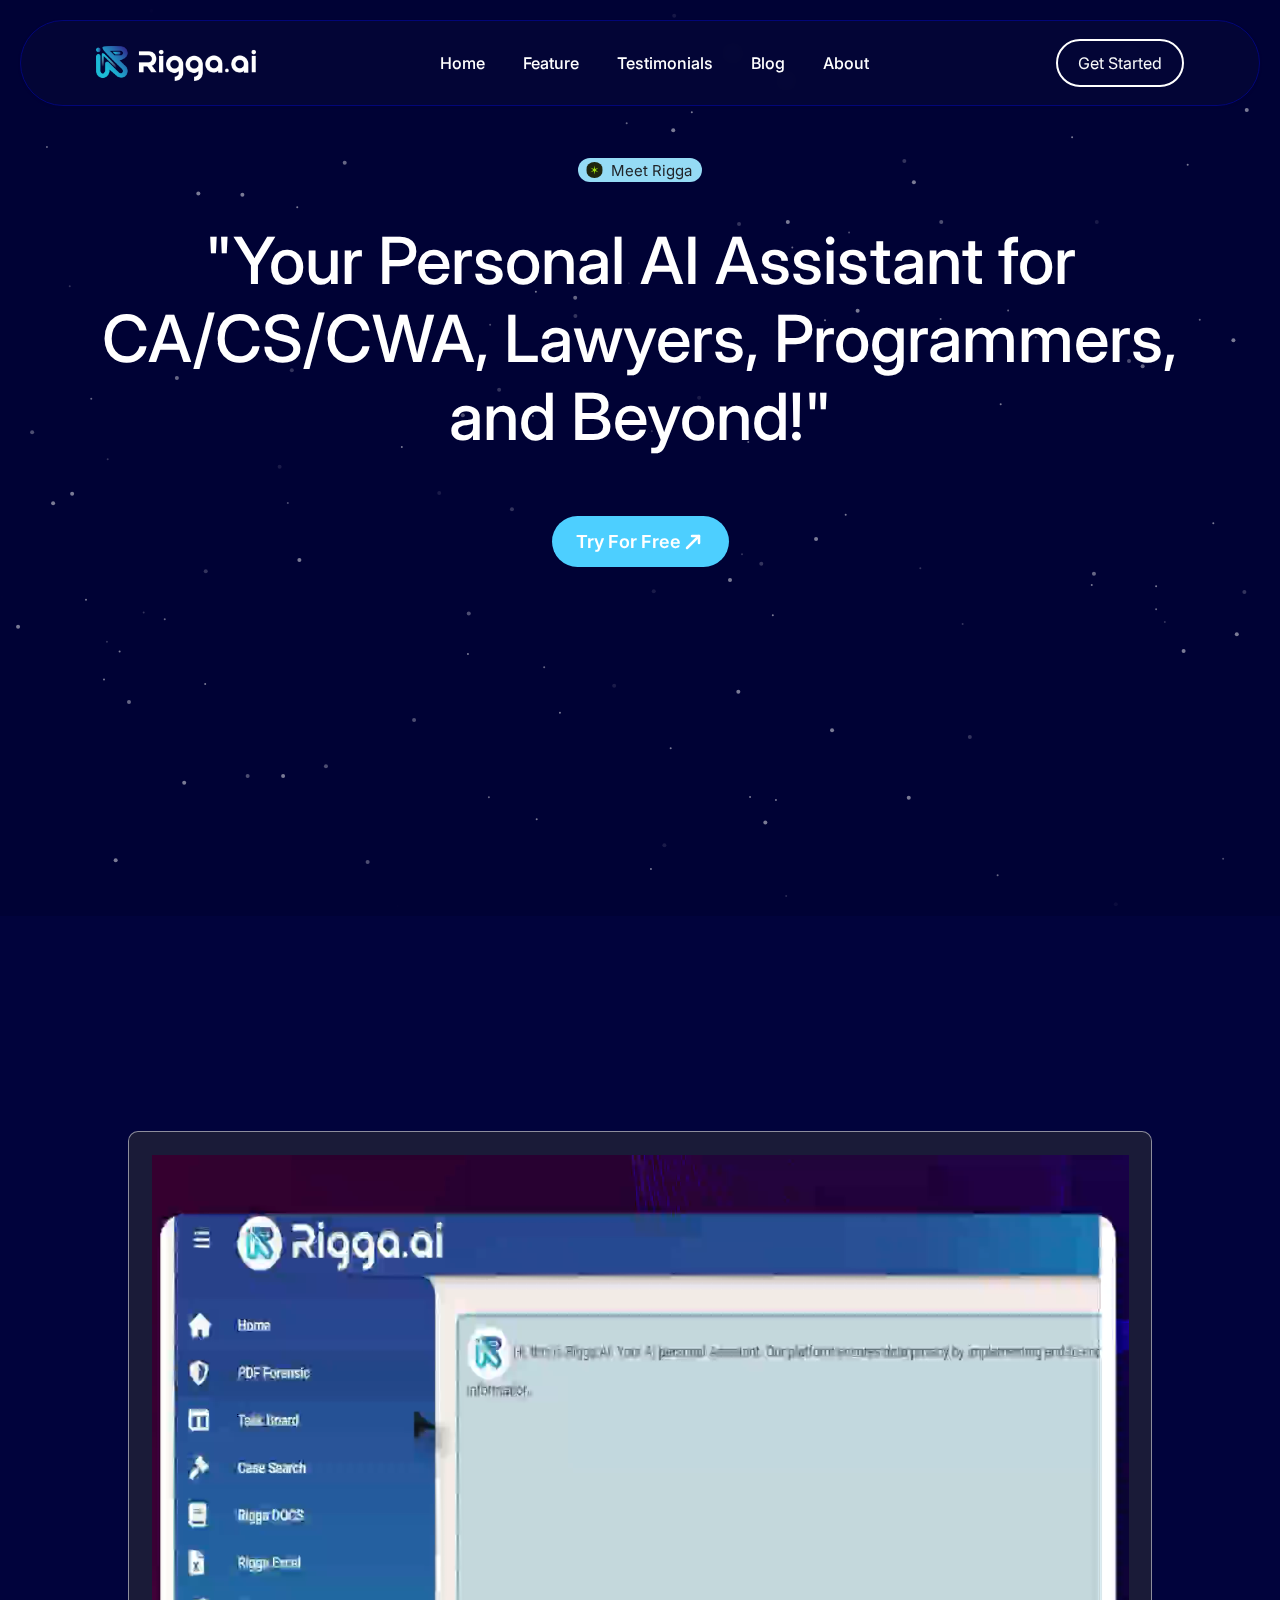
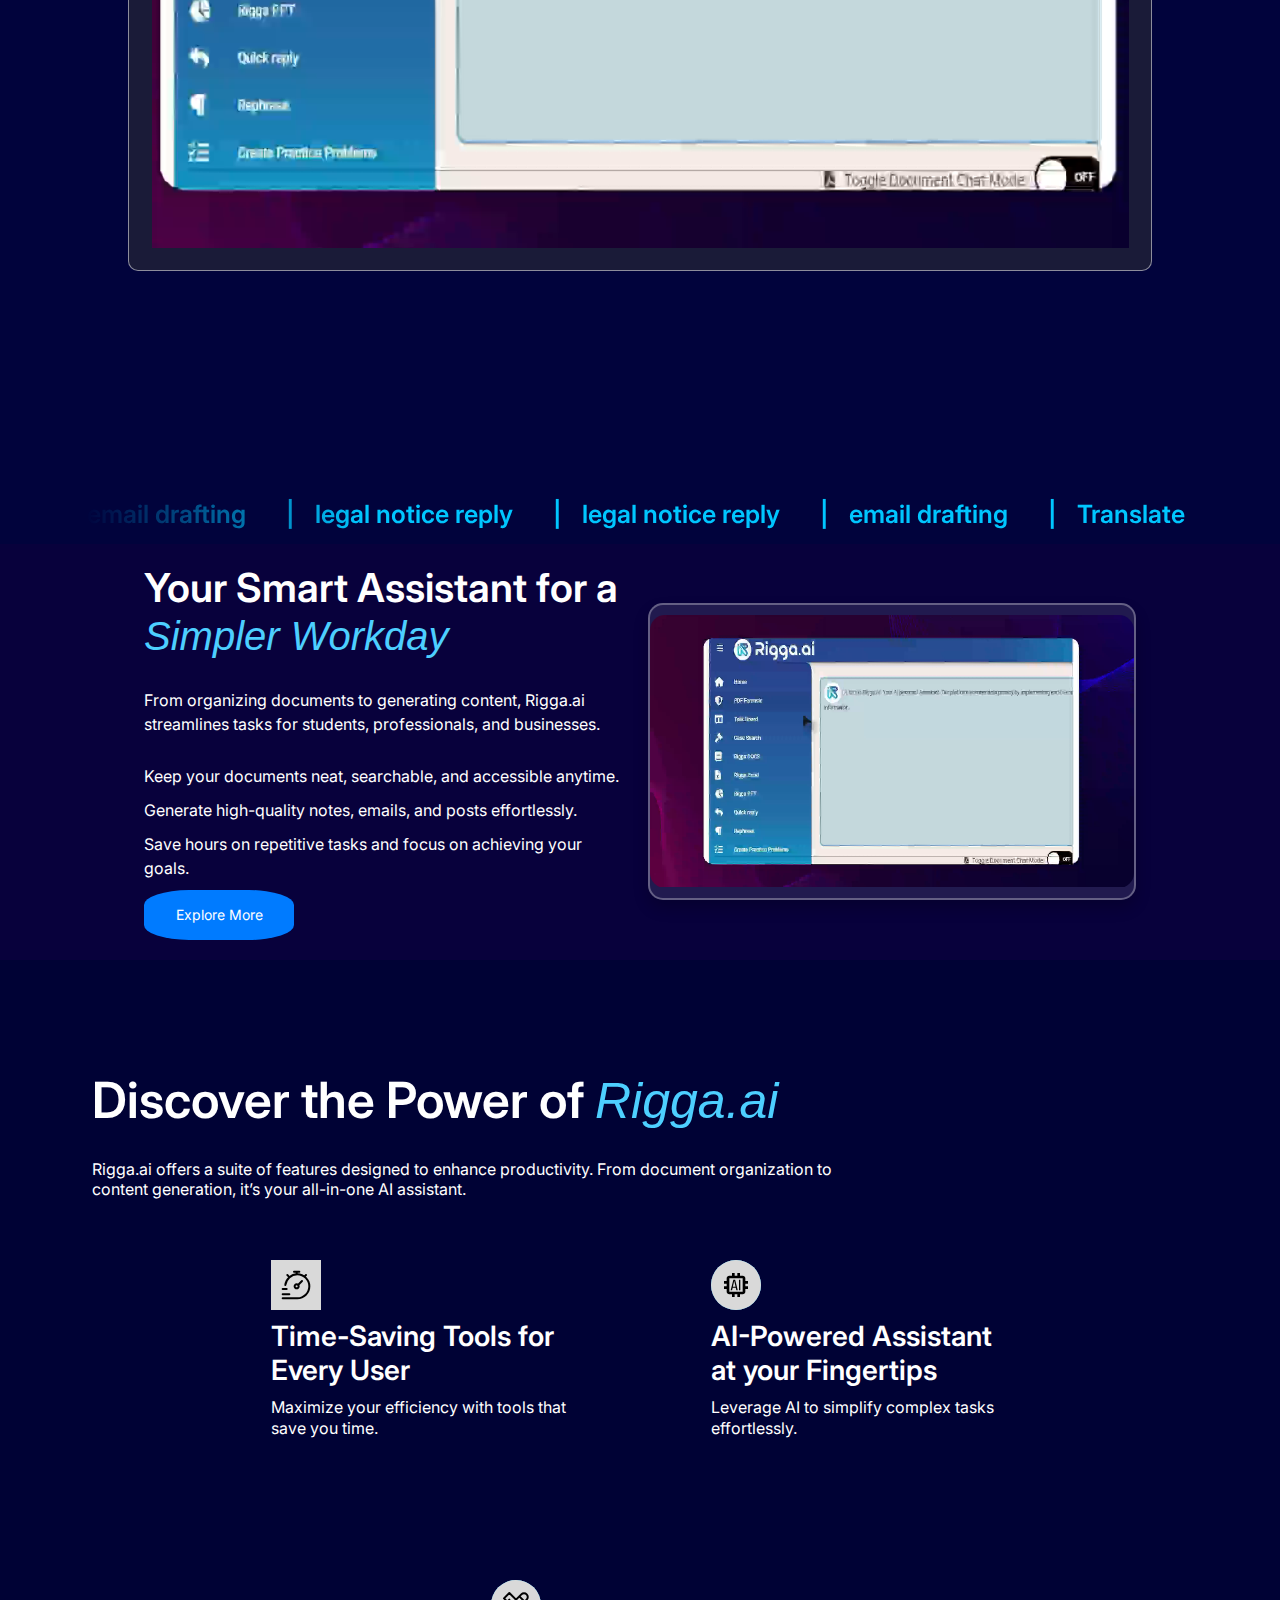
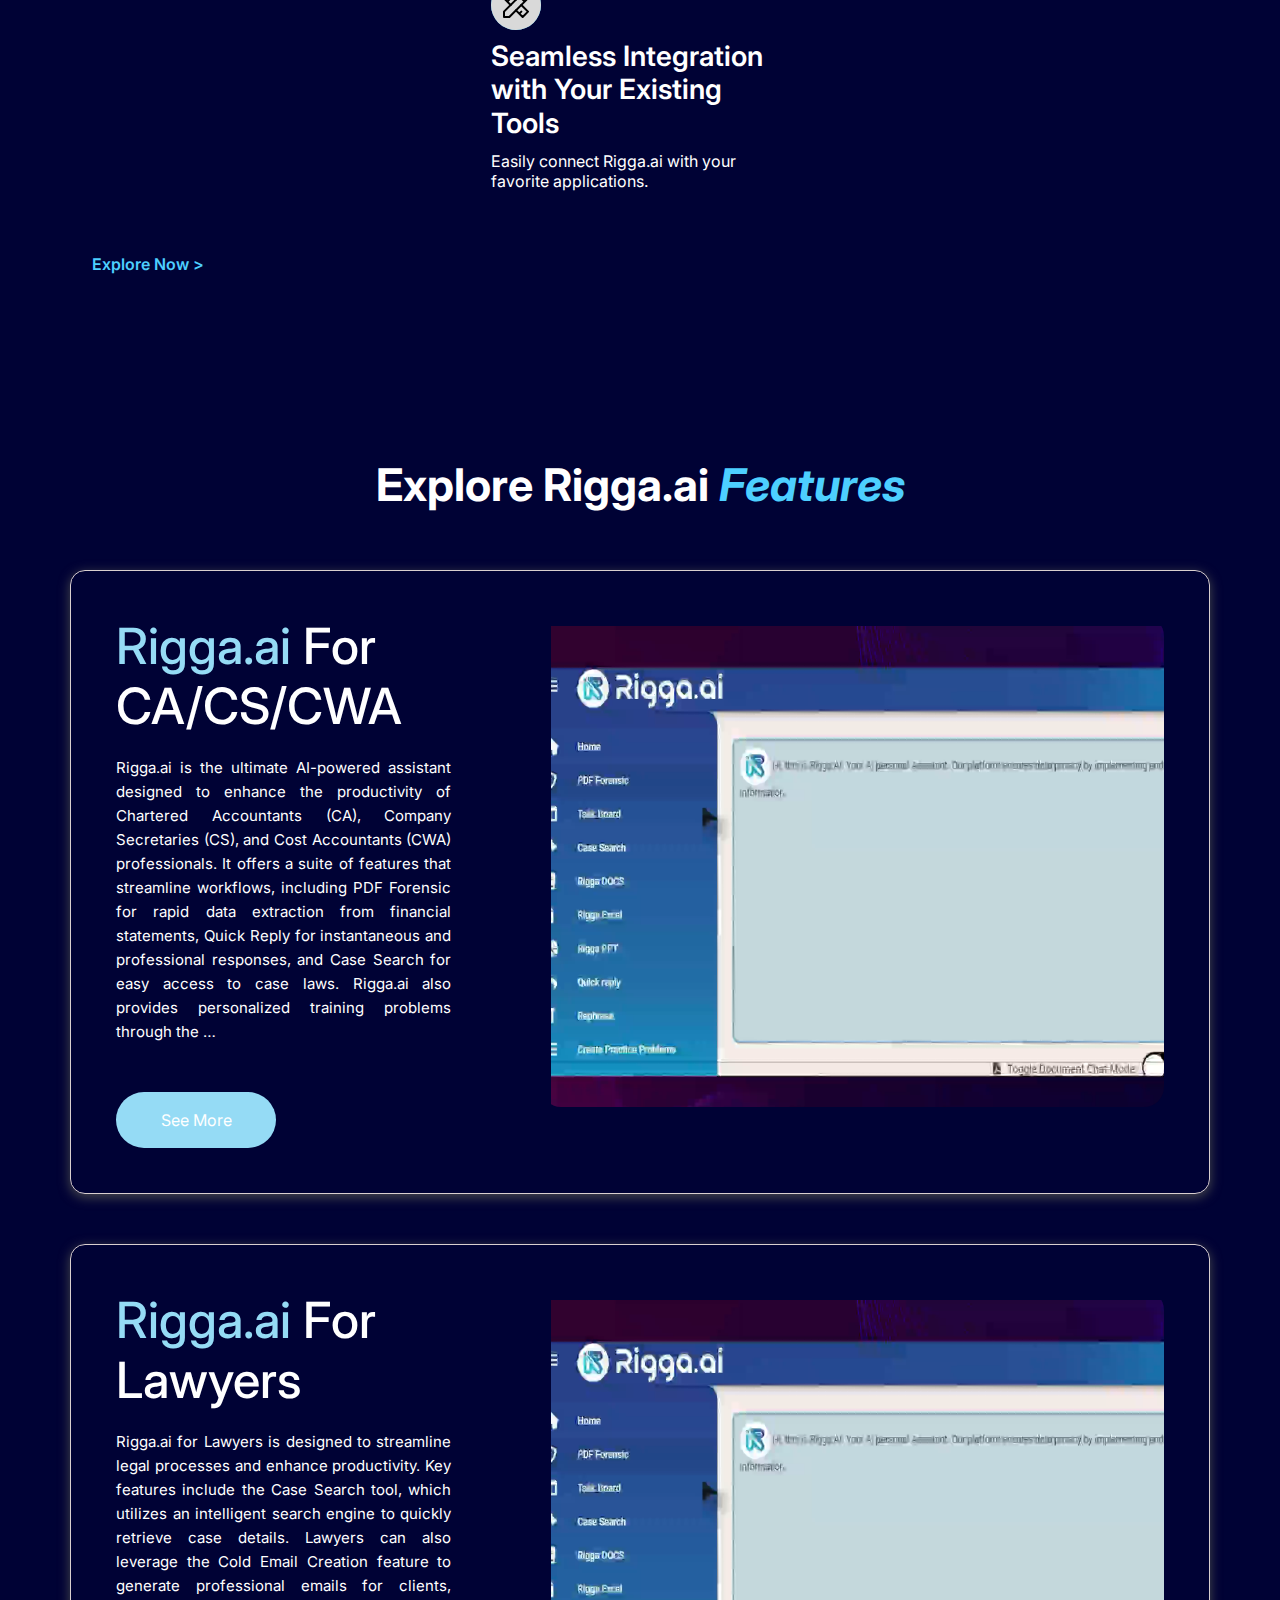
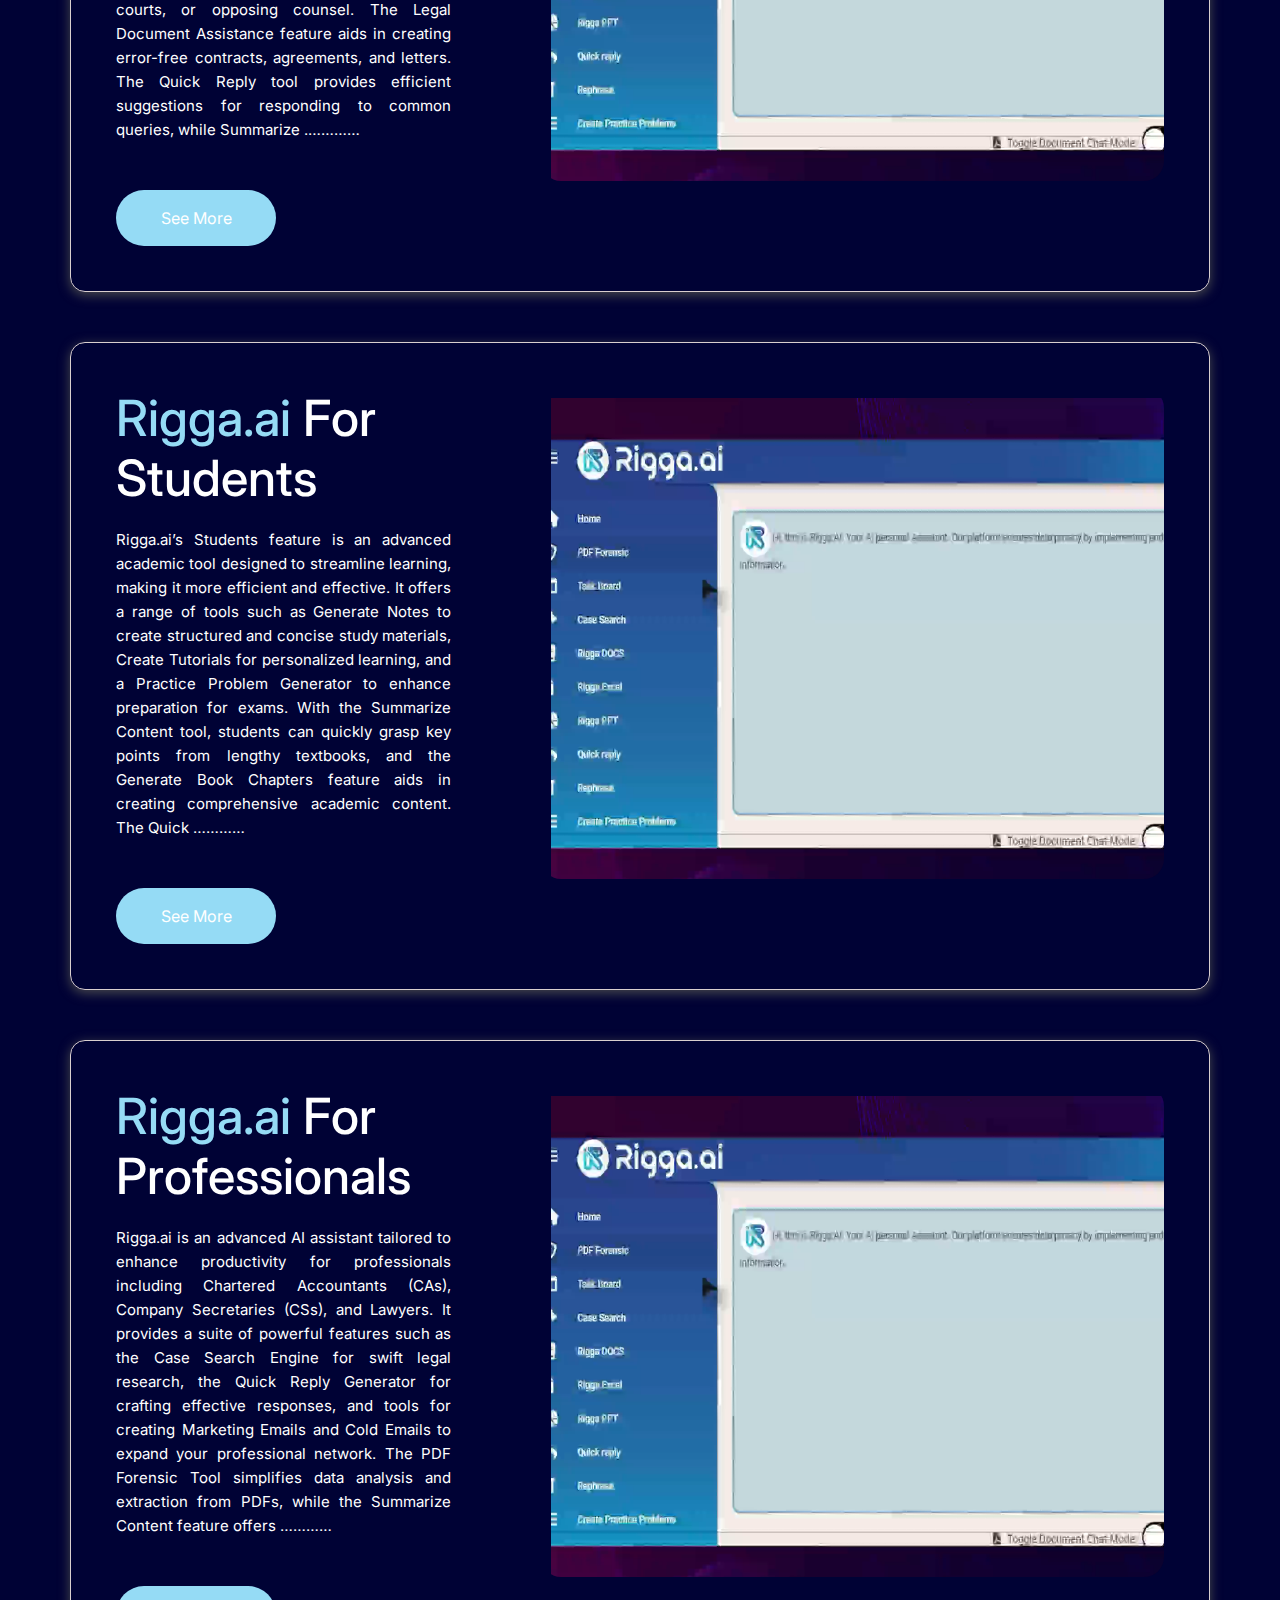
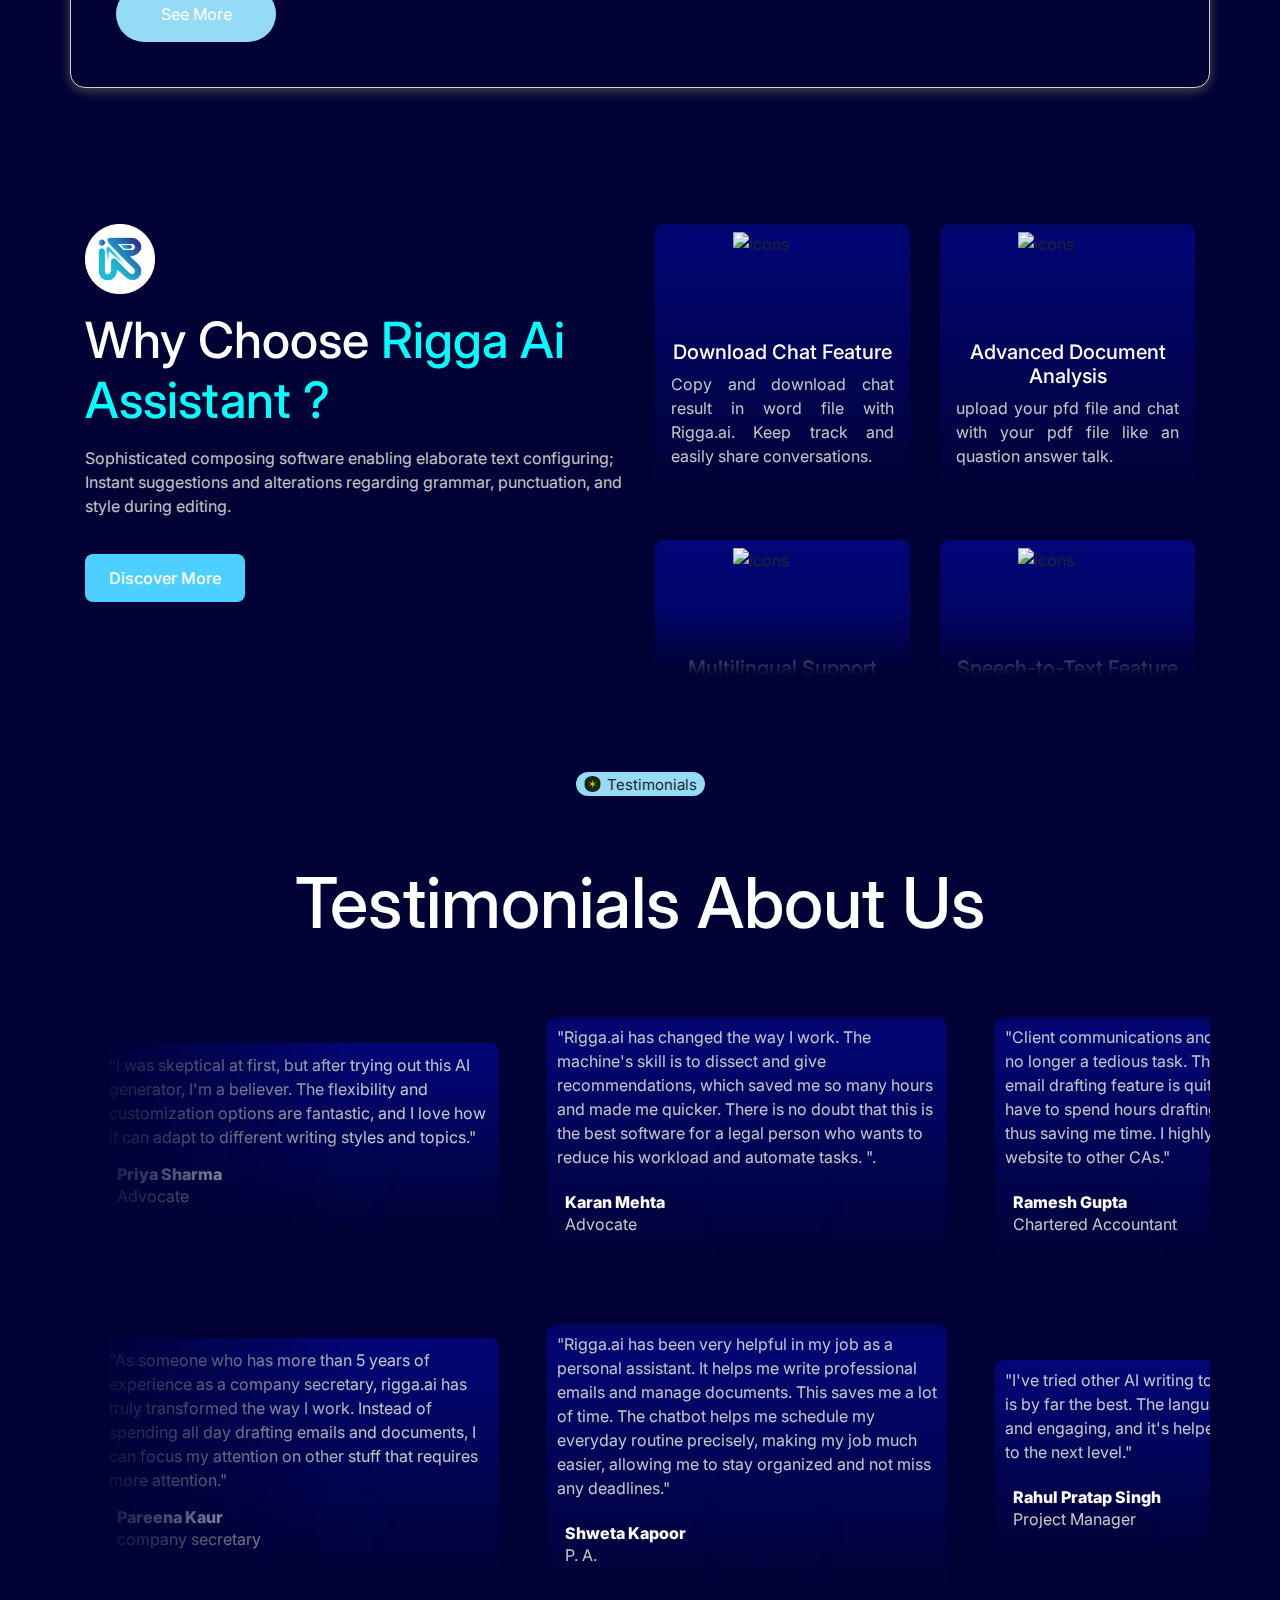
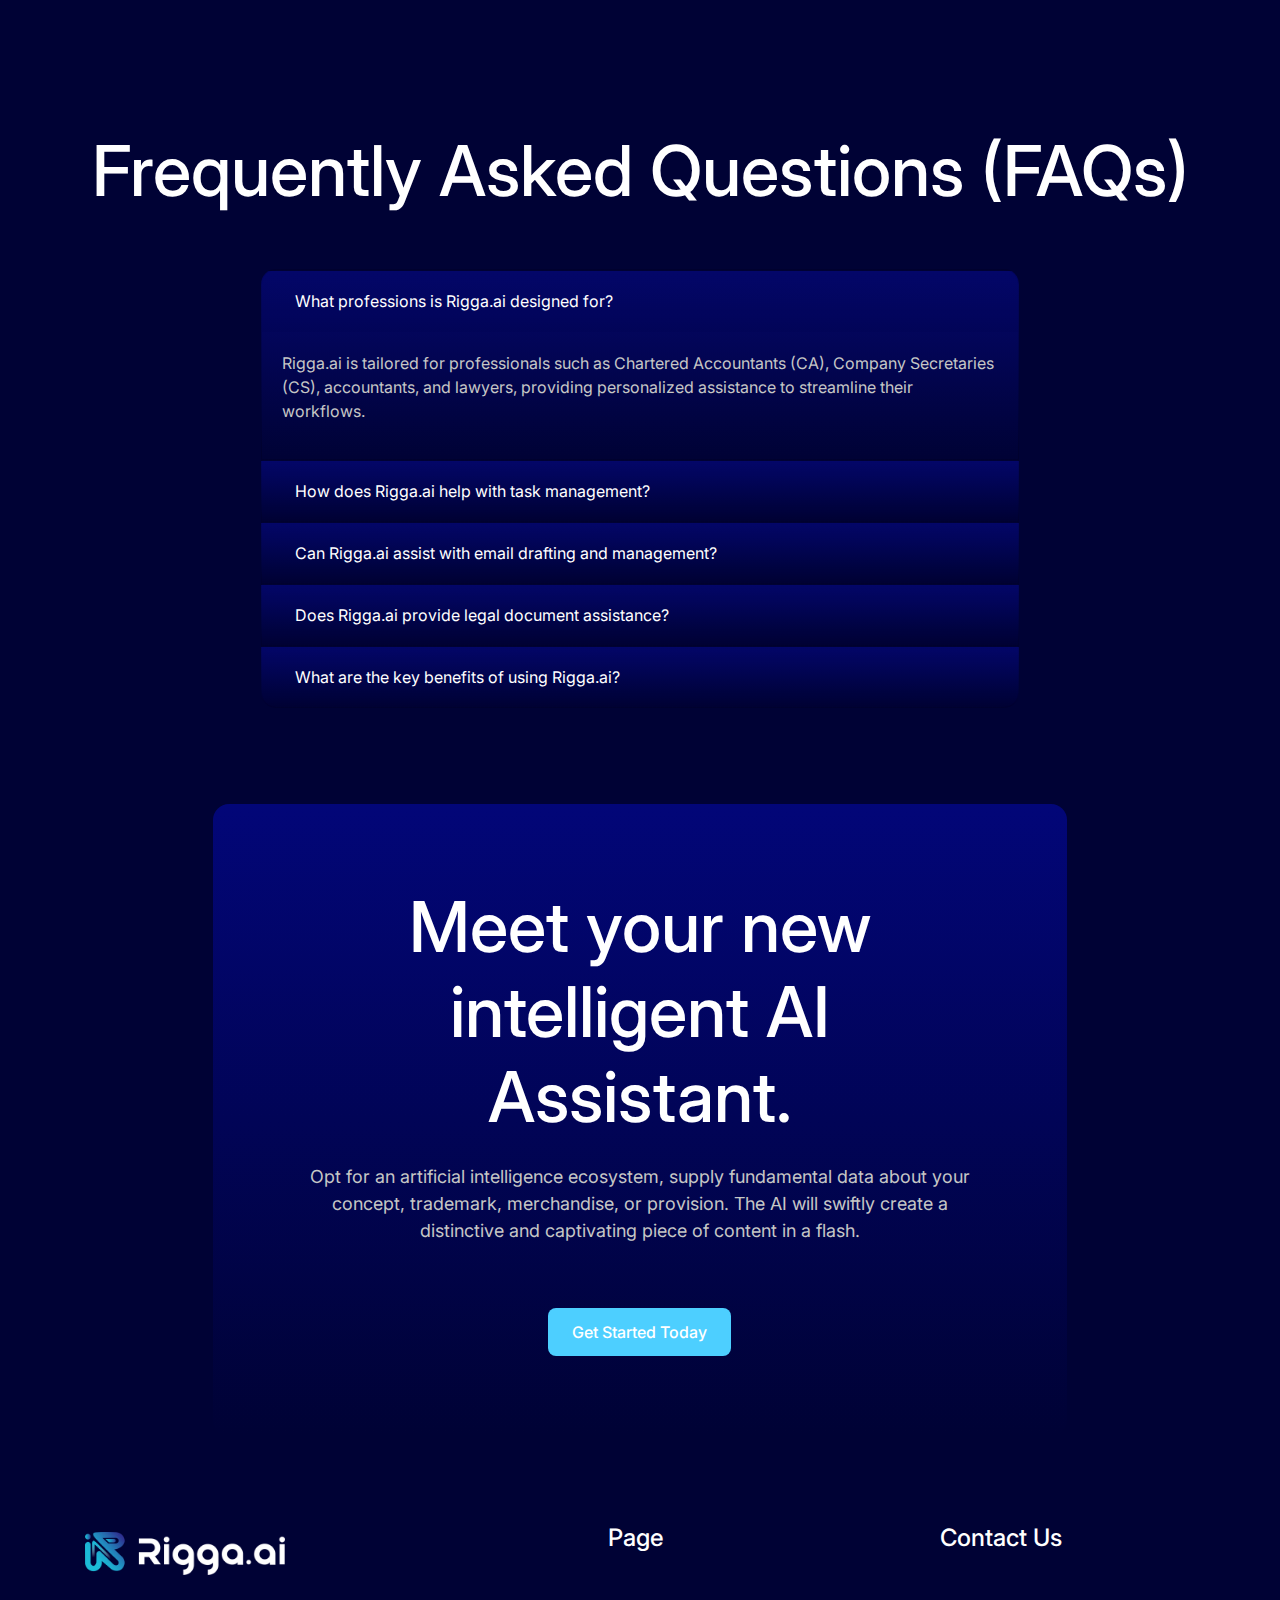
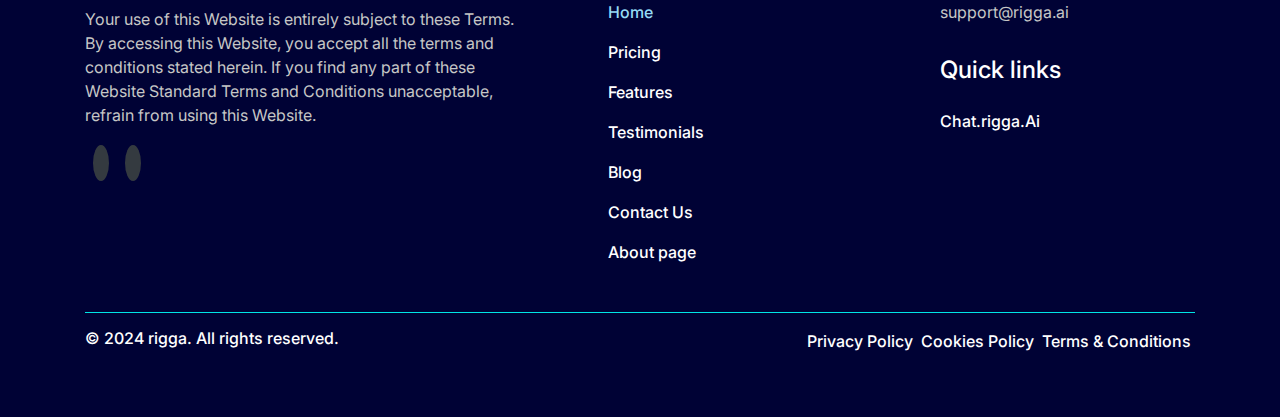
==== index.html @ fd9e3681 "init commit" ====
<!DOCTYPE html>
<html lang="en">

<head>
    <meta charset="UTF-8" />
    <meta name="viewport" content="width=device-width, initial-scale=1.0" />
    <meta http-equiv="X-UA-Compatible" content="ie=edge" />
    <meta name="description" content="" />
    <title>Rigga.ai</title>
    <link rel="shortcut icon" href="assets/image/fevivon.png
    " type="image/x-icon" />
    <link rel="stylesheet" href="assets/css/bootstrap.min.css" />
    <link rel="stylesheet" href="assets/css/style.css" />
    <link href="https://unpkg.com/aos@2.3.1/dist/aos.css" rel="stylesheet" />
    <script src="assets/js/jquery.js"></script>
    <script src="assets/js/bootstrap.bundle.min.js"></script>
    <script src="assets/js/script.js"></script>
    <link href="https://fonts.googleapis.com/css2?family=Inter:wght@400;600&display=swap" rel="stylesheet">
    <script src="https://unpkg.com/aos@2.3.1/dist/aos.js"></script>
    <link rel="stylesheet" href="https://cdnjs.cloudflare.com/ajax/libs/font-awesome/6.5.2/css/all.min.css"
        integrity="sha512-SnH5WK+bZxgPHs44uWIX+LLJAJ9/2PkPKZ5QiAj6Ta86w+fsb2TkcmfRyVX3pBnMFcV7oQPJkl9QevSCWr3W6A=="
        crossorigin="anonymous" referrerpolicy="no-referrer" />
</head>

<body>
    <div class="main backcolor" id="main">
        <!-- header start -->
        <header class="header">
            <div class="navbar navbar-expand-lg" id="navbar">
                <div class="container-fluid">
                    <a class="navbar-brand" href="#"><img src="assets/image/logo.avif" class="logo-img" alt="logo"
                            style="width: 160px;" /></a>
                    <i class="fa-solid fa-bars text-white" id="menu"></i>
                    <div class="collapse navbar-collapse" id="show" style="gap: 20px">
                        <ul class="navbar-nav ml-auto" id="nav" style="gap: 22px">
                            <li class="nav-item">
                                <a class="nav-link link-text" href="#main">Home</a>
                            </li>
                            <li class="nav-item">
                                <a class="nav-link link-text" href="#feature">Feature</a>
                            </li>
                            <li class="nav-item">
                                <a class="nav-link link-text" href="#testimonial">Testimonials</a>
                            </li>
                            <li class="nav-item">
                                <a class="nav-link link-text" href="/blog.html">Blog</a>
                            </li>
                            <li class="nav-item">
                                <a class="nav-link link-text" href="/About.html">About</a>
                            </li>
                        </ul>

                        <div class="d-flex ml-auto justify-content-center btn-margin" style="gap: 10px">
                            <a href="https://chat.rigga.ai/" class="btn btn-outline-light btn-random">Get Started</a>
                            <!--<a href="#" class="btn-hero">Sign up</a>-->
                        </div>
                    </div>
                </div>
            </div>
        </header>
        <!-- header end -->

        <!-- middle section start -->
        <section class="py-2">
            <div class="second-section">
                <div class="containe anim">
                    <canvas data-particle-animation></canvas>
                </div>
                <div data-aos="fade-up" class="content" style=" margin-top: 20px;margin-bottom: 10px;">
                    <div class="badge px-2 py-1">
                        <img src="assets/svg/star.svg" style="border-radius: 50%;" alt="icon" />
                        <span class="badge-title" style="margin-left: 8px;margin-right: 2px;">Meet Rigga</span>
                    </div>
                    <h1 class="main-title" >
                        "Your Personal AI Assistant for <br />
                        CA/CS/CWA, Lawyers, Programmers,
                        <br />
                        and Beyond!"
                    </h1>
                    <a href="https://chat.rigga.ai/" class="btn-hero font">Try For Free
                        <svg xmlns="http://www.w3.org/2000/svg" width="24" height="24" viewBox="0 0 24 24" fill="none"
                            stroke="currentColor" stroke-width="2.5" stroke-linecap="round" stroke-linejoin="round">
                            <path d="M6 18L18 6"></path>
                            <path d="M11 6H18V13"></path>
                        </svg>
                    </a>
                </div>
            </div>
        </section>
        <!-- middle section end -->

        <!-- second-section start -->

        <section class="cover-bg">
            <div class="video-frame">
                <div class="frame">
                    <video id="video" autoplay loop muted>
                        <source src="rigga.mp4">
                    </video>
                </div>
            </div>
            <div class="container" style="overflow: hidden; white-space: nowrap">
                <div class="moving-list">
                    <li>Cold Email</li>
                    <li>notices</li>
                    <li>Analyze your docs</li>
                    <li>Improve Grammar</li>
                    <li>Explain</li>
                    <li>Cold Email</li>
                    <li>Translate</li>
                    <li>email drafting</li>
                    <li>legal notice reply</li>
                    <li>legal notice reply</li>
                    <li>email drafting</li>
                    <li>Translate</li>
                    <!-- Duplicate the list items to create a seamless loop -->
                    <li>Cold Email</li>
                    <li>notices</li>
                    <li>Analyze your docs</li>
                    <li>Improve Grammar</li>
                    <li>Explain</li>
                    <li>Cold Email</li>
                    <li>Translate</li>
                    <li>email drafting</li>
                    <li>legal notice reply</li>
                    <li>legal notice reply</li>
                    <li>email drafting</li>
                    <li>Translate</li>
                </div>
            </div>
        </section>
        <!-- second-section end -->
        <!--Your Smart Assistant for a Simpler Workday START-->
        <section class="assistant">
            <div class="inner-section">
                <div class="inner-section-2">
                    <!-- Left Section -->
                    <div class="inner-left-section">
                        <div class="inner-left-upper">
                            <!-- Heading Section -->
                            <div class="inner-heading">
                                <h1>
                                    <span class="white-text">Your Smart Assistant for a</span>
                                    <span class="italic-heading">Simpler Workday</span>
                                </h1>
                            </div>
                            <!-- Content 1 -->
                            <div class="inner-left-content-3">
                                From organizing documents to generating content, Rigga.ai streamlines tasks for
                                students, professionals, and businesses.
                            </div>
                            <!-- Content 2 -->
                            <div class="inner-left-content-2">
                                <p>Keep your documents neat, searchable, and accessible anytime.</p>
                                <p>Generate high-quality notes, emails, and posts effortlessly.</p>
                                <p>Save hours on repetitive tasks and focus on achieving your goals.</p>
                            </div>
                        </div>
                        <div class="inner-left-button">
                            <button>Explore More</button>
                        </div>
                    </div>

                    <!-- Right Section: Video Wrapper -->
                    <div class="video-box">
                        <video class="video-element" autoplay loop muted>
                            <source src="rigga.mp4" type="video/mp4">
                        </video>
                    </div>
                </div>
            </div>
        </section>

        <!--Your Smart Assistant for a Simpler Workday END-->
        <!-- Discover start -->
        <section class="needs">
            <div class="inner-needs">
                <!-- Discover Section -->
                <div class="needs-discover">
                    <!-- Heading and Content Section -->
                    <div class="needs-heading-content">
                        <!-- Heading -->
                        <div class="needs-heading">
                            <h1>
                                Discover the Power of <span class="highlight">Rigga.ai</span>
                            </h1>
                        </div>
                        <!-- Subheading Content -->
                        <div class="needs-subheading">
                            Rigga.ai offers a suite of features designed to enhance productivity. From document
                            organization to content generation, it’s your all-in-one AI assistant.
                        </div>
                    </div>

                    <!-- Needs Content Section -->
                    <div class="needs-content">
                        <!-- Content 1 -->
                        <div class="needs-content-1">
                            <div class="needs-time-icon">
                                <svg xmlns="http://www.w3.org/2000/svg" width="50" height="50">
                                    <path
                                        d="M 25 50 C 11.193 50 0 50 0 50 L 0 0 C 0 0 11.193 0 25 0 L 25 0 C 38.807 0 50 0 50 0 L 50 50 C 50 50 38.807 50 25 50 Z"
                                        fill="rgb(217,217,217)"></path>
                                    <path
                                        d="M 11.667 38.333 L 26.333 38.333 C 27.909 38.333 29.47 38.023 30.925 37.42 C 32.381 36.817 33.704 35.933 34.819 34.819 C 35.933 33.704 36.817 32.382 37.42 30.926 C 38.023 29.47 38.333 27.909 38.333 26.333 C 38.333 24.758 38.023 23.197 37.42 21.741 C 36.817 20.285 35.933 18.962 34.819 17.848 C 33.704 16.734 32.381 15.85 30.925 15.247 C 29.47 14.644 27.909 14.333 26.333 14.333 C 20.156 14.333 14.996 19 14.333 25 M 33.667 16.333 L 35 15 M 16.333 15 L 17.667 16.333"
                                        fill="transparent" stroke-width="2" stroke="rgb(0,0,0)" stroke-linecap="round"
                                        stroke-linejoin="round" stroke-dasharray=""></path>
                                    <path
                                        d="M 31 21 L 27.08 24.92 C 26.895 24.729 26.675 24.577 26.431 24.472 C 26.187 24.367 25.924 24.312 25.659 24.309 C 25.393 24.307 25.13 24.358 24.884 24.458 C 24.638 24.559 24.415 24.707 24.227 24.895 C 24.039 25.083 23.891 25.306 23.79 25.552 C 23.69 25.798 23.639 26.061 23.641 26.327 C 23.644 26.592 23.699 26.855 23.804 27.099 C 23.909 27.343 24.061 27.563 24.252 27.748 C 24.627 28.123 25.136 28.334 25.667 28.334 C 26.197 28.334 26.706 28.123 27.081 27.748 C 27.456 27.373 27.667 26.864 27.667 26.333 C 27.667 25.803 27.456 25.294 27.081 24.919 M 25.667 13.667 L 25.667 11.667 M 23 11.667 L 28.333 11.667 M 11.667 29 L 15.667 29 M 11.667 34.333 L 18.333 34.333"
                                        fill="transparent" stroke-width="2" stroke="rgb(0,0,0)" stroke-linecap="round"
                                        stroke-linejoin="round" stroke-dasharray=""></path>
                                </svg>
                            </div>
                            <div class="needs-time-heading">Time-Saving Tools for Every User</div>
                            <div class="needs-time-content">Maximize your efficiency with tools that save you time.
                            </div>
                        </div>
                        <!-- Content 2 -->
                        <div class="needs-content-2">
                            <div class="needs-ai-icon">
                                <svg width="50" height="50" viewBox="0 0 50 50" fill="none"
                                    xmlns="http://www.w3.org/2000/svg">
                                    <circle cx="25" cy="25" r="25" fill="#D9D9D9" />
                                    <path
                                        d="M37 23.6667V21H34.3333V18.3333C34.3312 17.6267 34.0496 16.9497 33.55 16.45C33.0503 15.9504 32.3733 15.6688 31.6667 15.6667H29V13H26.3333V15.6667H23.6667V13H21V15.6667H18.3333C17.6267 15.6688 16.9497 15.9504 16.45 16.45C15.9504 16.9497 15.6688 17.6267 15.6667 18.3333V21H13V23.6667H15.6667V26.3333H13V29H15.6667V31.6667C15.6688 32.3733 15.9504 33.0503 16.45 33.55C16.9497 34.0496 17.6267 34.3312 18.3333 34.3333H21V37H23.6667V34.3333H26.3333V37H29V34.3333H31.6667C32.3733 34.3312 33.0503 34.0496 33.55 33.55C34.0496 33.0503 34.3312 32.3733 34.3333 31.6667V29H37V26.3333H34.3333V23.6667H37ZM31.6667 31.6667H18.3333V18.3333H31.6667V31.6667Z"
                                        fill="black" />
                                    <path
                                        d="M24.148 19.6666H22.3547L19.6747 30.3333H21.044L21.6627 27.8333H24.7507L25.3534 30.3333H26.7693L24.148 19.6666ZM21.8427 26.7653L23.2 20.9333H23.2614L24.572 26.7653H21.8427ZM27.992 19.6666H29.3254V30.3333H27.992V19.6666Z"
                                        fill="black" />
                                </svg>

                            </div>
                            <div class="needs-ai-heading">AI-Powered Assistant at your Fingertips</div>
                            <div class="needs-ai-content">Leverage AI to simplify complex tasks effortlessly.</div>
                        </div>
                        <!-- Content 3 -->
                        <div class="needs-content-3">
                            <div class="needs-seamless-icon">
                                <svg width="50" height="50" viewBox="0 0 50 50" fill="none"
                                    xmlns="http://www.w3.org/2000/svg">
                                    <circle cx="25" cy="25" r="25" fill="#D9D9D9" />
                                    <path
                                        d="M28.3333 16.3333L33.6667 21.6667M13 37H18.3333L35.6667 19.6667C36.3739 18.9594 36.7712 18.0002 36.7712 17C36.7712 15.9998 36.3739 15.0406 35.6667 14.3333C34.9594 13.6261 34.0002 13.2288 33 13.2288C31.9998 13.2288 31.0406 13.6261 30.3333 14.3333L13 31.6667V37Z"
                                        stroke="black" stroke-width="2" stroke-linecap="round"
                                        stroke-linejoin="round" />
                                    <path
                                        d="M25 19.6667L18.3333 13L13 18.3333L19.6667 25M18.3333 19.6667L16.3333 21.6667M30.3333 25L37 31.6667L31.6667 37L25 30.3333M30.3333 31.6667L28.3333 33.6667"
                                        stroke="black" stroke-width="2" stroke-linecap="round"
                                        stroke-linejoin="round" />
                                </svg>

                            </div>
                            <div class="needs-seamless-heading">Seamless Integration with Your Existing Tools</div>
                            <div class="needs-seamless-content">Easily connect Rigga.ai with your favorite applications.
                            </div>
                        </div>
                    </div>
                    <div class="needs-explore">
                        <a href="#" class="explore-link">Explore Now ></a>
                    </div>
                </div>
            </div>
        </section>


        <!-- Discover end -->

        <!-- feature start -->
        <section class="Feature" id="feature" style="padding: 40px;">
            <div class="features-section"
                style="display: flex; flex-direction: column; align-items: center; justify-content: flex-start; width: 100%; max-width: 600px; margin: 0 auto; padding-top: 2rem; margin-bottom: 20px;">
                <h2 style="text-align: center; font-size: 45px; font-weight: bold; color: white;">
                    Explore Rigga.ai <span style="color: #4DCFFF; font-style: italic;">Features</span>
                </h2>
            </div>

            <!-- Box after <p> with increased width, padding, and styling -->
            <div class="responsive-container">
                <!-- Left side content with text and other elements (box2 content) -->
                <div class="responsive-left">
                    <div>
                        <h2>
                            <span class="highlight-text">Rigga.ai</span> For<br>
                            CA/CS/CWA
                        </h2>
                        <p>
                            Rigga.ai is the ultimate AI-powered assistant designed to enhance the productivity of
                            Chartered
                            Accountants (CA), Company Secretaries (CS), and Cost Accountants (CWA) professionals. It
                            offers a suite of features that streamline workflows, including PDF Forensic for rapid data
                            extraction from
                            financial statements, Quick Reply for instantaneous and professional responses, and Case
                            Search for
                            easy access to case laws. Rigga.ai also provides personalized training problems through the
                            …
                        </p>
                    </div>
                    <div>
                        <button class="cta-button"
                            onmouseover="this.style.backgroundColor='#2585BA'; this.style.color='white';"
                            onmouseout="this.style.backgroundColor='#95DBF5'; this.style.color='#000235';">
                            <a href="CAseemore.html" style="color: rgb(255, 255, 255);" ;">See More</a>
                        </button>
                    </div>
                </div>

                <!-- Right side content with video -->
                <div class="responsive-right">
                    <div>
                        <video src="rigga.mp4" autoplay muted loop></video>
                    </div>
                </div>
            </div>

            <!--second box-->
            <div class="responsive-container">
                <!-- Left side content with text and other elements (box2 content) -->
                <div class="responsive-left">
                    <div>
                        <h2>
                            <span class="highlight-text">Rigga.ai</span> For<br>
                            Lawyers
                        </h2>
                        <p>
                            Rigga.ai for Lawyers is designed to streamline legal processes and enhance productivity. Key
                            features include the Case Search tool, which utilizes an intelligent search engine to
                            quickly retrieve case details. Lawyers can also leverage the Cold Email Creation feature to
                            generate professional emails for clients, courts, or opposing counsel. The Legal Document
                            Assistance feature aids in creating error-free contracts, agreements, and letters. The Quick
                            Reply tool provides efficient suggestions for responding to common queries, while Summarize
                            .…………
                        </p>
                    </div>
                    <div>
                        <button class="cta-button"
                            onmouseover="this.style.backgroundColor='#2585BA'; this.style.color='white';"
                            onmouseout="this.style.backgroundColor='#95DBF5'; this.style.color='#000235';">
                            <a href="lawyers.html" style="color: rgb(255, 255, 255);" ">See More</a>
                        </button>
                    </div>
                </div>

                <!-- Right side content with video -->
                <div class="responsive-right">
                    <div>
                        <video src="rigga.mp4" autoplay muted loop></video>
                    </div>
                </div>
            </div>
            <!--third box-->
            <div class="responsive-container">
                <!-- Left side content with text and other elements (box2 content) -->
                <div class="responsive-left">
                    <div>
                        <h2>
                            <span class="highlight-text">Rigga.ai</span> For<br>
                            Students
                        </h2>
                        <p>
                            Rigga.ai’s Students feature is an advanced academic tool designed to streamline learning,
                            making it more efficient and effective. It offers a range of tools such as Generate Notes to
                            create structured and concise study materials, Create Tutorials for personalized learning,
                            and a Practice Problem Generator to enhance preparation for exams. With the Summarize
                            Content tool, students can quickly grasp key points from lengthy textbooks, and the Generate
                            Book Chapters feature aids in creating comprehensive academic content. The Quick …………
                        </p>
                    </div>
                    <div>
                        <button class="cta-button"
                            onmouseover="this.style.backgroundColor='#2585BA'; this.style.color='white';"
                            onmouseout="this.style.backgroundColor='#95DBF5'; this.style.color='#000235';">
                            <a href="students.html" style="color: rgb(255, 255, 255);"">See More</a>
                        </button>
                    </div>
                </div>

                <!-- Right side content with video -->
                <div class="responsive-right">
                    <div>
                        <video src="rigga.mp4" autoplay muted loop></video>
                    </div>
                </div>
            </div>
            <!--fourth box-->
            <div class="responsive-container">
                <!-- Left side content with text and other elements (box2 content) -->
                <div class="responsive-left">
                    <div>
                        <h2>
                            <span class="highlight-text">Rigga.ai</span> For<br>
                            Professionals
                        </h2>
                        <p>
                            Rigga.ai is an advanced AI assistant tailored to enhance productivity for professionals
                            including Chartered Accountants (CAs), Company Secretaries (CSs), and Lawyers. It provides a
                            suite of powerful features such as the Case Search Engine for swift legal research, the
                            Quick Reply Generator for crafting effective responses, and tools for creating Marketing
                            Emails and Cold Emails to expand your professional network. The PDF Forensic Tool simplifies
                            data analysis and extraction from PDFs, while the Summarize Content feature offers …………
                        </p>
                    </div>
                    <div>
                        <button class="cta-button"
                            onmouseover="this.style.backgroundColor='#2585BA'; this.style.color='white';"
                            onmouseout="this.style.backgroundColor='#95DBF5'; this.style.color='#000235';">
                            <a href="professionals.html" style="color: rgb(255, 255, 255);" ">See More</a>
                        </button>
                    </div>
                </div>

                <!-- Right side content with video -->
                <div class="responsive-right">
                    <div>
                        <video src="rigga.mp4" autoplay muted loop></video>
                    </div>
                </div>
            </div>
        </section>

        <!-- feature end -->

        <!-- choose-us start -->
        <section class="py-5">
            <div class="container">
                <div class="row ">
                    <div
                        class="col-lg-6 col-md-12 col-sm-12 d-flex align-items-start flex-column justify-content-start py-5">
                        <img src="assets/image/fevivon.png" alt="logo" height="70px" width="70px">
                        <h2 class="feature-title main-title my-3 text-left">Why Choose <span style="color: aqua;">Rigga
                                Ai Assistant ?</span></h2>
                        <p class="para">Sophisticated composing software enabling elaborate text configuring; Instant
                            suggestions and alterations regarding grammar, punctuation, and style during editing.</p>
                        <a href="https://chat.rigga.ai/" class="btn-hero"> Discover More</a>
                    </div>
                    <div class="col-lg-3 col-md-6 col-sm-6 col-xs-6 mask  ">
                        <ul class="list-unstyled box-items">
                            <li class="box px-3 py-2 d-flex flex-column align-items-center justify-content-center my-5">
                                <img src="https://framerusercontent.com/images/DUdShTZOM2LxGTvVeLIFyWWY.svg"
                                    height="100px" width="100px" alt="icons">
                                <h5 class="text-center text-white my-2">Download Chat Feature</h5>
                                <p class="para text-justify">Copy and download chat result in word file with Rigga.ai.
                                    Keep track and easily share conversations.</p>
                            </li>
                            <li class="box px-3 py-2 d-flex flex-column align-items-center justify-content-center my-5">
                                <img src="https://framerusercontent.com/images/dVsr7GnHgwITjM7qZLaaEjB2U.svg"
                                    height="100px" width="100px" alt="icons">
                                <h5 class="text-center text-white my-2">Multilingual Support</h5>
                                <p class="para text-justify">Effortlessly process and generate content in multiple
                                    languages like (hindi, bangali, marathi, bangali and many more) with Rigga.ai</p>
                            </li>

                        </ul>
                    </div>

                    <div class="col-lg-3 col-md-6 col-sm-6 col-xs-6 mask ">
                        <ul class="list-unstyled box-items2">
                            <li class="box px-3 py-2 d-flex flex-column align-items-center justify-content-center my-5">
                                <img src="https://framerusercontent.com/images/3wT6hPk0fLK3BVyDAzFno5Y3zTc.svg"
                                    height="100px" width="100px" alt="icons">
                                <h5 class="text-center text-white my-2">Advanced Document Analysis</h5>
                                <p class="para text-justify">upload your pfd file and chat with your pdf file like an
                                    quastion answer talk.</p>
                            </li>
                            <li class="box px-3 py-2 d-flex flex-column align-items-center justify-content-center my-5">
                                <img src="https://framerusercontent.com/images/sh1jovmogZfjAGqcIN17gDt80zg.svg"
                                    height="100px" width="100px" alt="icons">
                                <h5 class="text-center text-white my-2">Speech-to-Text Feature</h5>
                                <p class="para text-justify">"Craft formatted letters by speaking, instantly converting
                                    your words into text in "mangal font"."</p>
                            </li>
                        </ul>
                    </div>
                </div>
            </div>
        </section>
        <!-- choose-us end -->

        <section id="testimonial" class="py-5">
            <div class="container d-flex flex-column align-items-center justify-content-center">
                <div class="badge mx-auto px-2 py-1 ml-1 mb-3 ">
                    <img src="assets/svg/star.svg" style="border-radius: 50%;" alt="icon" />
                    <span class="badge-title" style="margin-left: 6px;">Testimonials</span>
                </div>
                <h1 class="main-title my-5">Testimonials About Us</h1>
            </div>
            <div class="container h">
                <ul class="list-unstyled moving-list" style="gap: 20px;">
                    <li class="w-box box my-4 ">
                        <p class="para">
                            "I was skeptical at first, but after trying out this AI generator, I'm a believer. The
                            flexibility and customization options are fantastic, and I love how it can adapt to
                            different writing styles and topics."
                        </p>
                        <div class="d-flex  align-items-center justify-content-start">
                            <!-- <img src="https://framerusercontent.com/images/qDSBBDMaoQetBfsQjp7RXRHr0.jpg?scale-down-to=1024"
                                class="rounded-lg object-fit" height="50px" width="50px" alt="testimonial"> -->
                            <div class="ml-2">
                                <h6 class="text-left m-0 t-heading">Priya Sharma</h6>
                                <p class="para">Advocate</p>
                            </div>
                        </div>
                    </li>
                    <li class="box w-box my-4 py-2">
                        <p class="para ">
                            "Rigga.ai has changed the way I work. The machine's skill is to dissect and give
                            recommendations, which saved me so many hours and made me quicker. There is no doubt
                            that this is the best software for a legal person who wants to reduce his workload
                            and automate tasks. ".
                        </p>
                        <div class="d-flex align-items-center justify-content-start">
                            <!-- <img src="https://framerusercontent.com/images/24RJeOxnWPjjQ2vPGDyoQTrYNn0.jpg?scale-down-to=1024"
                                class="rounded-lg object-fit" height="50px" width="50px" alt="testimonial"> -->
                            <div class="ml-2">
                                <h6 class="mt-2 text-left m-0 t-heading">Karan Mehta </h6>
                                <p class="para">Advocate</p>
                            </div>
                        </div>
                    </li>
                    <li class="box w-box my-4 py-2">
                        <p class="para ">
                            "Client communications and financial reporting is no longer a tedious task.
                            The function of the smart email drafting feature is quite useful.I no longer
                            have to spend hours drafting the perfect email, thus saving me time. I highly
                            recommend this website to other CAs."
                        </p>
                        <div class="d-flex  align-items-center justify-content-start">
                            <!-- <img src="https://rigga.ai/framerusercontent.com/images/pQ8IjH8gaL2i5BGRLX619e6E.png"
                                class="rounded-lg object-fit" height="50px" width="50px" alt="testimonial"> -->
                            <div class="ml-2">
                                <h6 class="mt-2 text-left m-0 t-heading">Ramesh Gupta </h6>
                                <p class="para">Chartered Accountant</p>
                            </div>
                        </div>
                    </li>
                    <li class="box w-box my-4 py-2">
                        <p class="para ">
                            "Rigga.ai has been a great help with my university assignments.
                            It saves me a lot of time by providing solution templates for questionnaires and
                            also helps develop lesson plans for my subjects. It has made my university life easier."
                        </p>
                        <div class="d-flex  align-items-center justify-content-start">
                            <!-- <img src="https://framerusercontent.com/images/hJE2QoqlO4sljhhfMZsD5NxZcQ.jpg?scale-down-to=1024"
                                class="rounded-lg object-fit" height="50px" width="50px" alt="testimonial"> -->
                            <div class="ml-2">
                                <h6 class="mt-2 text-left m-0 t-heading">Manisha Kumari</h6>
                                <p class="para">P.G. Student</p>
                            </div>
                        </div>
                    </li>

                    <li class="box w-box my-4 py-2">
                        <p class="para ">
                            "As a content creator, rigga.ai has automated my daily tasks a lot.
                            It helps me write high-quality articles and blog posts. It also provides
                            grammar checks. I have already recommended it to all my colleagues."
                        </p>
                        <div class="d-flex  align-items-center justify-content-start">
                            <!-- <img src="https://framerusercontent.com/images/hJE2QoqlO4sljhhfMZsD5NxZcQ.jpg?scale-down-to=1024"
                                class="rounded-lg object-fit" height="50px" width="50px" alt="testimonial"> -->
                            <div class="ml-2">
                                <h6 class="mt-2 text-left m-0 t-heading">Ritika Singh</h6>
                                <p class="para">Student & content Creator</p>
                            </div>
                        </div>
                    </li>
                </ul>
            </div>

            <div class="container h">
                <ul class="list-unstyled moving-list moving-list2" style="gap: 20px;">
                    <li class="box w-box my-4 ">
                        <p class="para">
                            "As someone who has more than 5 years of experience as a company secretary,
                            rigga.ai has truly transformed the way I work. Instead of spending all day drafting
                            emails and documents, I can focus my attention on other stuff that requires more attention."
                        </p>
                        <div class="d-flex  align-items-center justify-content-start">
                            <!-- <img src="https://framerusercontent.com/images/qDSBBDMaoQetBfsQjp7RXRHr0.jpg?scale-down-to=1024"
                                class="rounded-lg object-fit" height="50px" width="50px" alt="testimonial"> -->
                            <div class="ml-2">
                                <h6 class="text-left m-0 t-heading">Pareena Kaur</h6>
                                <p class="para">company secretary</p>
                            </div>
                        </div>
                    </li>
                    <li class="box py-2 w-box my-4">
                        <p class="para ">
                            "Rigga.ai has been very helpful in my job as a personal assistant.
                            It helps me write professional emails and manage documents.
                            This saves me a lot of time. The chatbot helps me schedule my everyday
                            routine precisely, making my job much easier, allowing me to stay organized
                            and not miss any deadlines."
                        </p>
                        <div class="d-flex align-items-center justify-content-start">
                            <!-- <img src="https://framerusercontent.com/images/24RJeOxnWPjjQ2vPGDyoQTrYNn0.jpg?scale-down-to=1024"
                                class="rounded-lg object-fit" height="50px" width="50px" alt="testimonial"> -->
                            <div class="ml-2">
                                <h6 class="mt-2 text-left m-0 t-heading">Shweta Kapoor </h6>
                                <p class="para">P. A.</p>
                            </div>
                        </div>
                    </li>
                    <li class="box w-box my-4 py-2">
                        <p class="para ">
                            "I've tried other AI writing tools before, but this one is by far the best. The language is
                            sophisticated and engaging, and it's helped me take my content to the next level."
                        </p>
                        <div class="d-flex  align-items-center justify-content-start">
                            <!-- <img src="https://framerusercontent.com/images/hJE2QoqlO4sljhhfMZsD5NxZcQ.jpg?scale-down-to=1024"
                                class="rounded-lg object-fit" height="50px" width="50px" alt="testimonial"> -->
                            <div class="ml-2">
                                <h6 class="mt-2 text-left m-0 t-heading">Rahul Pratap Singh</h6>
                                <p class="para">Project Manager</p>
                            </div>
                        </div>
                    </li>
                    <li class="box py-2 w-box my-4">
                        <p class="para ">
                            "As someone who has been working in content creation for years, I can honestly say that the
                            level of sophistication and accuracy that this AI technology is capable of is truly
                            impressive."
                        </p>
                        <div class="d-flex  align-items-center justify-content-start">
                            <!-- <img src="https://rigga.ai/framerusercontent.com/images/pQ8IjH8gaL2i5BGRLX619e6E.png"
                                class="rounded-lg object-fit" height="50px" width="50px" alt="testimonial"> -->
                            <div class="ml-2">
                                <h6 class="mt-2 text-left m-0 t-heading">Rohit Bhatiya</h6>
                                <p class="para">Marketing Director</p>
                            </div>
                        </div>
                    </li>
                    <li class="box py-2 w-box my-4">
                        <p class="para ">
                            "Rigga.ai has been really helpful for my homework and projects.
                            It helps me write essays. It keeps track of my study schedule.
                            It even gives templates for my school reports. It's like having a tutor whenever I need
                            one."
                        </p>
                        <div class="d-flex  align-items-center justify-content-start">
                            <!-- <img src="https://framerusercontent.com/images/hJE2QoqlO4sljhhfMZsD5NxZcQ.jpg?scale-down-to=1024"
                                class="rounded-lg object-fit" height="50px" width="50px" alt="testimonial"> -->
                            <div class="ml-2">
                                <h6 class="mt-2 text-left m-0 t-heading">Ravi Mehta</h6>
                                <p class="para">Project Manager</p>
                            </div>
                        </div>
                    </li>
                </ul>
            </div>
        </section>

        <!-- ask question start -->
        <section class="py-5">
            <h1 class="main-title">Frequently Asked Questions (FAQs)</h1>
            <div class="col-lg-8 px-5 mx-auto py-5">
                <div id="accordionExample" class="accordion ">
                    <div class="card">
                        <div class="card-header" id="headingOne">
                            <h2 class="mb-0">
                                <button class="btn  btn-block text-left text-white" type="button" data-toggle="collapse"
                                    data-target="#collapseOne" aria-expanded="true" aria-controls="collapseOne">
                                    What professions is Rigga.ai designed for?
                                    <i class="fa-solid fa-plus " style="float: right;"></i>
                                </button>
                            </h2>
                        </div>
                        <div id="collapseOne" class="collapse show" aria-labelledby="headingOne"
                            data-parent="#accordionExample">
                            <div class="card-body">
                                <p class="para">Rigga.ai is tailored for professionals such as Chartered Accountants
                                    (CA), Company Secretaries (CS), accountants, and lawyers, providing personalized
                                    assistance to streamline their workflows.</p>
                            </div>
                        </div>
                    </div>
                    <div class="card">
                        <div class="card-header" id="headingTwo">
                            <h2 class="mb-0">
                                <button class="btn  btn-block text-left collapsed text-white" type="button"
                                    data-toggle="collapse" data-target="#collapseTwo" aria-expanded="false"
                                    aria-controls="collapseTwo">
                                    How does Rigga.ai help with task management?
                                    <i class="fa-solid fa-plus " style="float: right;"></i>
                                </button>
                            </h2>
                        </div>
                        <div id="collapseTwo" class="collapse" aria-labelledby="headingTwo"
                            data-parent="#accordionExample">
                            <div class="card-body">
                                <p class="para">Rigga.ai assists professionals in organizing tasks efficiently by
                                    categorizing them into daily, weekly, and monthly schedules, enabling prioritization
                                    and progress tracking.</p>
                            </div>
                        </div>
                    </div>
                    <div class="card">
                        <div class="card-header" id="headingThree">
                            <h2 class="mb-0">
                                <button class="btn  btn-block text-left collapsed text-white " type="button"
                                    data-toggle="collapse" data-target="#collapseThree" aria-expanded="false"
                                    aria-controls="collapseThree">
                                    Can Rigga.ai assist with email drafting and management?
                                    <i class="fa-solid fa-plus " style="float: right;"></i>
                                </button>
                            </h2>
                        </div>
                        <div id="collapseThree" class="collapse" aria-labelledby="headingThree"
                            data-parent="#accordionExample">
                            <div class="card-body">
                                <p class="para">Yes, Rigga.ai offers smart email drafting features, suggesting
                                    personalized templates for various professional communications, and aids in inbox
                                    organization to maintain efficiency.</p>
                            </div>
                        </div>
                    </div>
                    <div class="card">
                        <div class="card-header" id="headingFour">
                            <h2 class="mb-0">
                                <button class="btn  btn-block text-left collapsed text-white " type="button"
                                    data-toggle="collapse" data-target="#collapseFour" aria-expanded="false"
                                    aria-controls="collapseFour">
                                    Does Rigga.ai provide legal document assistance?
                                    <i class="fa-solid fa-plus " style="float: right;"></i>
                                </button>
                            </h2>
                        </div>
                        <div id="collapseFour" class="collapse" aria-labelledby="headingFour"
                            data-parent="#accordionExample">
                            <div class="card-body">
                                <p class="para"> Absolutely, Rigga.ai simplifies the process of crafting legal documents
                                    such as notice replies and contracts, offering templates and guidance tailored to
                                    legal professionals' needs.</p>
                            </div>
                        </div>
                    </div>
                    <div class="card">
                        <div class="card-header" id="headingFive">
                            <h2 class="mb-0">
                                <button class="btn  btn-block text-left collapsed text-white " type="button"
                                    data-toggle="collapse" data-target="#collapseFive" aria-expanded="false"
                                    aria-controls="collapseFive">
                                    What are the key benefits of using Rigga.ai?
                                    <i class="fa-solid fa-plus " style="float: right;"></i>
                                </button>
                            </h2>
                        </div>
                        <div id="collapseFive" class="collapse" aria-labelledby="headingFive"
                            data-parent="#accordionExample">
                            <div class="card-body">
                                <p class="para"> Rigga.ai saves time by automating tedious tasks, increases productivity
                                    by streamlining workflows, and enhances accuracy with personalized solutions,
                                    ultimately revolutionizing work management for professionals. </p>
                            </div>
                        </div>
                    </div>
                </div>
            </div>
        </section>
        <!-- ask question end -->

        <section>
            <div class="col-lg-8 mx-auto  d-flex align-items-center justify-content-center flex-column"
                style="background: linear-gradient(180deg, #020678 0%, var(--token-8d6d3b89-767b-442f-9e58-976a9d3d131f, rgb(0, 2, 53)) 100%); border-radius: 16px; padding: 80px;">
                <h1 class="main-title">Meet your new
                    intelligent AI Assistant.</h1>
                <p class="para my-3" style="font-size: 18px; text-align: center; ">Opt for an artificial intelligence
                    ecosystem, supply fundamental data about your concept, trademark,
                    merchandise, or provision. The AI will swiftly create a distinctive and captivating piece of content
                    in a flash.</p>

                <a href="#" class="mt-5 btn-hero">Get Started Today</a>
            </div>
        </section>

        <footer class="py-5">
            <br>
            <div class="container py-3">
                <div class="row justify-content-between">
                    <div
                        class="col-lg-5 col-md-12 col-sm-12 d-flex flex-column  align-items-start justify-content-start">
                        <img src="assets/image/logo.avif" alt="footer-logo" class="my-2" width="200px">
                        <br>
                        <p class="para">Your use of this Website is entirely subject to these Terms. By accessing this
                            Website, you accept all the terms and conditions stated herein. If you find any part of
                            these
                            Website Standard Terms and Conditions unacceptable, refrain from using this Website.</p>
                        <div class="d-flex my-2 text-white">
                            <a href="https://www.linkedin.com/company/rigga-ai/"><i
                                    class="fa-brands  mx-2 fa fa-linkedin bg-dark px-2 py-2 rounded-circle "></i></a>
                            <!-- <i class="fa-brands mx-2  fa-x-twitter bg-dark px-2 py-2 rounded-circle "></i> -->
                            <a href="http://www.facebook.com/rigga.ai"><i
                                    class="fa-brands mx-2  fa-facebook bg-dark px-2 py-2 rounded-circle "></i></a>
                        </div>
                    </div>
                    <div
                        class="col-lg-3 col-md-12 col-sm-12 d-flex flex-column align-items-start justify-content-start">
                        <h4 class="text-white">Page</h4>
                        <br>
                        <ul class="list-unstyled">
                            <li class="my-3"><a href="index.html" class="link-text active">Home</a></li>
                            <li class="my-3"><a href="" class="link-text ">Pricing</a></li>
                            <li class="my-3"><a href="#feature" class="link-text ">Features</a></li>
                            <li class="my-3"><a href="#testimonial" class="link-text ">Testimonials</a></li>
                            <li class="my-3"><a href="/blog.html" class="link-text ">Blog</a></li>
                            <li class="my-3"><a href="/contactus.html" class="link-text ">Contact Us</a>
                            </li>
                            <li><a href="/About.html" class="link-text">About page</a></li>
                        </ul>
                    </div>
                    <div
                        class="col-lg-3 d-flex flex-column col-md-12 col-sm-12 d-flex align-items-start justify-content-start">
                        <h4 class="text-white">Contact Us</h4>
                        <br>
                        <ul class="list-unstyled">
                            <li class="my-3">
                                <p class="para">support@rigga.ai</p>
                            </li>
                        </ul>
                        <h4 class="text-white">Quick links</h4>

                        <ul class="list-unstyled">
                            <li class="my-3"><a href="https://chat.rigga.ai/" target="_blank"
                                    class="link-text ">Chat.rigga.Ai</a></li>
                        </ul>
                    </div>
                </div>
            </div>
            <div class="container">
                <hr class=" h-25 " style="background-color: aqua;">
                <div class="d-flex justify-content-between" id="bottom-footer">
                    <h6 class="text-white">© 2024 rigga. All rights reserved.</h6>
                    <ul class="d-flex list-unstyled">
                        <li class="mx-1"><a href="privacy-policy.html" class="link-text">Privacy Policy</a></li>
                        <li class="mx-1"><a href="cookie-policy.html" class="link-text">Cookies Policy</a></li>
                        <li class="mx-1"><a href="terms-and-condition-page.html" class="link-text">Terms &
                                Conditions</a></li>
                    </ul>
                </div>
            </div>
        </footer>


    </div>
    <script src="assets/js/animate.js"></script>
    <script>
        document.addEventListener("DOMContentLoaded", () => {
            const updateActiveLink = () => {
                // Get the current path and hash
                const currentPath = window.location.pathname; // e.g., "/index.html"
                const currentHash = window.location.hash;    // e.g., "#feature"

                // Remove the 'active' class from all links
                document.querySelectorAll('.nav-link').forEach(link => {
                    link.classList.remove('active');
                });

                // Find the active link based on the current path and hash
                let activeLink;
                if (currentHash) {
                    // Match links for sections within the same page
                    activeLink = document.querySelector(`a[href="${currentHash}"]`);
                } else {
                    // Match links for full page navigation
                    activeLink = document.querySelector(`a[href="${currentPath}"]`);
                }

                // Add the 'active' class to the matched link
                if (activeLink) {
                    // console.log("Active Link Found:", activeLink);
                    activeLink.classList.add('active');
                } else {
                    // console.log("No Active Link Found");
                }
            };

            // Update the active link on page load
            updateActiveLink();

            // Update the active link when the hash changes (e.g., clicking a link or scrolling)
            window.addEventListener("hashchange", updateActiveLink);
        });
    </script>
    <script>
        document.addEventListener("DOMContentLoaded", () => {
            const header = document.querySelector('.header'); // Select the header
            let lastScrollY = window.scrollY; // Track the last scroll position

            window.addEventListener('scroll', () => {
                const currentScrollY = window.scrollY;

                if (currentScrollY > lastScrollY) {
                    // Scrolling down: Hide the navbar
                    header.classList.add('hidden');
                } else {
                    // Scrolling up: Show the navbar
                    header.classList.remove('hidden');
                }

                // Update the last scroll position
                lastScrollY = currentScrollY;
            });
        });
    </script>
    <script>
        const videoFrame = document.querySelector('.video-frame');
        const frame = document.querySelector('.frame');
        const video = document.getElementById('video');

        let isHovering = false; // Track if the cursor is hovering over the frame

        // Add hover event listeners
        frame.addEventListener('mouseenter', () => {
            isHovering = true;
            // Reset to the original position on hover
            videoFrame.style.transform = `rotateX(0deg)`;
            frame.style.transform = `rotateX(0deg)`;
            video.style.transform = `rotateX(0deg)`;
        });

        frame.addEventListener('mouseleave', () => {
            isHovering = false;
        });

        // Scroll event listener
        window.addEventListener('scroll', () => {
            if (!isHovering) {
                const scrollY = window.scrollY;

                // Reverse the tilt: tilt back on scroll down, tilt forward on scroll up
                const tilt = Math.max(-scrollY / 20, -5); // Min tilt of -5 degrees (tilting backward)

                // Apply reverse tilt to videoFrame, frame, and video
                videoFrame.style.transform = `rotateX(${tilt}deg)`;
                frame.style.transform = `rotateX(${tilt}deg)`;
                video.style.transform = `rotateX(${tilt}deg)`;
            }
        });

    </script>

    <script>   AOS.init();</script>


</body>

</html>
---- assets/css/style.css ----
@import url("https://fonts.googleapis.com/css2?family=Inter:wght@100..900&display=swap");

:root {
    --color-1: rgb(1, 3, 60);
    --color-2: rgb(255, 255, 255);
    --color-3: rgb(149, 219, 245);
    --color-4: rgb(165, 226, 25);
    --color-5: rgb(179, 230, 61);
    --color-6: rgb(198, 237, 110);
    --color-7: rgb(217, 243, 158);
    --color-8: rgb(19, 20, 18);
    --color-9: rgb(32, 33, 31);
    --color-10: rgb(57, 57, 56);
    --color-11: rgb(106, 107, 106);
    --color-12: rgb(156, 156, 155);
    --color-13: rgb(198, 199, 198);
    --color-14: rgb(31, 169, 209);
    --color-15: rgb(44, 68, 155);
}


html {
    scroll-behavior: smooth;
}

* {
    margin: 0;
    padding: 0;
    box-sizing: border-box;
    font-family: "Inter", sans-serif;
}

h1,
h2,
h3,
h4,
h5 p {
    font-family: inter;
}

.backcolor {
    background-color: rgb(0, 2, 53);
}

a {
    text-decoration: none !important;
}

.btn-hero {
    background-color: var(--color-3);
    color: black;
    border-radius: 50px;
    padding: 10px 20px;
    outline: none;
    border: none;
    text-decoration: none;
    font-weight: 500;
    transition: background 0.8s ease-in-out;
}

.btn-hero:hover {
    background: linear-gradient(90deg, #00c6ff, #0072ff);
    color: white;
}

.btn-random {
    border-radius: 50px;
    padding: 10px 20px;
    border: 2px solid white;
}

#buttons {
    display: flex;
    align-items: center;
    justify-content: center;
    gap: 10px;
}

/* index-page start */
.header {
    height: auto;
    left: 120px;
    position: fixed;
    right: 120px;
    top: 20px ;
    z-index: 10;
    transition: transform 0.3s ease, opacity 0.3s ease;
}

.header.hidden {
    transform: translateY(-100%);
    opacity: 0;
}

.navbar {
    border: 1px solid rgb(2, 6, 120);
    border-radius: 50px;
    padding: 18px 60px;
    background-color: rgba(6, 8, 56, 0.45);
    backdrop-filter: blur(10px);
    background-color: rgba(6, 8, 56, 0.45);
    width: 100%;
    transform: none;
    transform-origin: 50% 50% 0px;
    box-shadow: rgb(0, 2, 53) 0px 1px 2px 0px;
}



.logo-img {
    display: block;
    width: 180px;
    color: white;
}

.link-text {
    font-size: 16px;
    font-weight: 500;
    font-family: "Inter", sans-serif;
    color: var(--color-2);
}

.link-text:hover {
    color: var(--color-3);
}

.active {
    color: var(--color-3);
}

#menu {
    display: none;
}

.second-section {
    display: flex;
    flex-direction: column;
    padding-top: 130px;
    position: relative;
    height: 100vh;
    overflow: hidden;
}

.second-section .content {
    text-align: center; /* Center-align content for better responsiveness */
}

.second-section .main-title {
    font-family: Inter, sans-serif;
    font-size: 65px;
    line-height: 1.2;
    color: white; /* Adjust color if needed */
    margin: 20px 0;
}

.second-section .btn-hero {
    display: inline-flex;
    align-items: center;
    justify-content: center;
    padding: 12px 24px;
    font-size: 18px;
    color: white;
    background-color: #4dcfff;
    border: none;
    border-radius: 50px;
    text-decoration: none;
    transition: background-color 0.3s ease;
    margin-top: 20px;
}

.second-section .btn-hero:hover {
    background-color: #2585ba;
}

.responsive-iframe {
    width: 1000px;
    height: 500px;
}

/* General body styles */
.video-frame {
    margin: 0;
    padding: 0;
    height: 130vh; /* Make the page scrollable */
    display: flex;
    justify-content: center;
    align-items: center;
    perspective: 1000px;
}

/* Frame around the video */
.frame {
    position: relative;
    width: 80%; /* 90% width of the viewport */
    height: 740px; /* Fixed height */
    padding: 22.5px; /* Padding around the video */
    background-color: rgba(51, 51, 51, 0.5); /* Translucent frame (50% opacity) */
    box-sizing: border-box; /* Include padding in the element's total size */
    border: 1px solid rgba(255, 255, 255, 0.5); /* Optional border for emphasis */
    display: flex;
    justify-content: center;
    align-items: center;
    transition: transform 0.8s ease; /* Smooth reset transition */
    border-radius: 10px; /* Optional: Rounded corners */
    z-index: 1;
}

/* Video inside the frame */
video {
    width: 100%;
    height: 100%;
    object-fit: cover; /* Ensures the video covers the entire frame without distortion */
    margin: 10px; /* Gap between the frame and the video */
    transition: transform 0.8s ease; /* Smooth transition for the tilt */
}

.video-frame1 {
    margin: 0;
    padding: 0;
    height: 130vh; /* Make the page scrollable */
    display: flex;
    justify-content: center;
    align-items: center;
    perspective: 1000px;
}

#video1 {
    border-radius: 50px;
    width: 85%;
    height: 93%;
    object-fit: cover; /* Ensures the video covers the entire frame without distortion */
    margin: 10px; /* Gap between the frame and the video */
    transition: transform 0.8s ease; /* Smooth transition for the tilt */
}


  
/* Cover Background Section */
/* Assistant Section */
/* Assistant Section */
.assistant {
    width: 100%; /* Make the width responsive */
    height: auto; /* Let the height adjust based on content */
    background: rgb(8, 1, 60) no-repeat center center;
    background-size: cover;
    display: flex;
    justify-content: center;
    align-items: center;
    padding: 20px;
  }
  
  /* Inner Section */
  .inner-section {
    width: 80%; /* Full width */
    height: auto;
    display: flex;
    justify-content: center;
    align-items: center;
    flex-wrap: wrap;
  }
  
  /* Inner Section 2 */
  .inner-section-2 {
    
    width: 100%;
    height: auto;
    display: flex;
    justify-content: space-between;
    align-items: center;
    gap: 20px; /* Maintain gap between sections */
    flex-wrap: wrap; /* Gap between left section and video frame */
  }
  
  /* Inner Left Section */
  .inner-left-section {
    flex: 1; /* Let it take available space */
    min-width: 320px; /* Ensure it doesn't shrink too much */
    height: auto;
    display: flex;
    flex-direction: column;
    gap: 20px;
    position: relative;/* For positioning the button */
  }
  
  /* Inner Left Upper Section */
  .inner-left-upper {
    width: 100%; /* Relative width */
    height: auto; /* Fit height */
    display: flex;
    flex-direction: column;
    gap: 10px;
    padding-bottom: 50px;
  }
  
  /* Heading Section */
  .inner-heading {
    width: 100%;
    height: auto; /* Fit height */
  }
  
  .inner-heading h1 {
    font-size: 2.5em; /* Adjust font size */
    font-family: 'Inter', sans-serif;
    font-weight: 400;
    line-height: 1.2;
  }
  
  .inner-heading .white-text {
    font-weight: 600;
    color: #ffffff; /* White text for "Your Smart Assistant for a" */
  }
  
  .inner-heading .italic-heading {
    font-family: 'Inter Display', sans-serif;
    font-weight: 500; /* Medium weight */
    font-style: italic;
    color: #4dcfff; /* Blue color for "simpler workday" */
  }
  
  /* Content 1 */
  .inner-left-content-3 {
    margin-top: 10px;
    margin-bottom: 18px;
    width: 100%;
    font-size: 1em;
    font-family: 'Inter', sans-serif;
    line-height: 1.5;
    color: white;
  }
  
  /* Content 2 */
  .inner-left-content-2 {
    width: 100%;
    font-size: 1em;
    font-family: 'Inter', sans-serif;
    line-height: 1.5;
    color: white;
  }
  
  .inner-left-content-2 p {
    margin: 0 0 10px 0; /* 10px gap between paragraphs */
  }
  
  /* Button Section */
  .inner-left-button {
    align-self: flex-start;
    position: absolute;

    bottom: 0; /* Align to bottom */
    left: 0; /* Align to left */
    width: 100%; /* Ensure the button stays within the left section width */
    text-align: left; /* Align text to the left */
    
  }
  
  .inner-left-button button {
    width: 150px; /* Fit width */
    height: 50px; /* Fit height */
    border-radius: 30%; /* Circular button */
    background-color: #007bff; /* Adjust button color */
    color: #fff; /* Text color */
    border: none;
    font-size: 14px;
    font-family: 'Inter', sans-serif;
    cursor: pointer;
  }
  
  .inner-left-button button:hover {
    background-color: #0056b3; /* Darker shade on hover */
  }
  
  /* Video Container Section */
  
  .video-box{
    flex: 1; /* Let video section take available space */
    min-width: 320px;
    height: auto;
    background: rgba(255, 255, 255, 0.1);
    border: 2px solid rgba(255, 255, 255, 0.3);
    display: flex;
    justify-content: center;
    align-items: center;
    box-shadow: 0px 8px 15px rgba(0, 0, 0, 0.2);
    transition: transform 0.8s ease;
    border-radius: 15px;
  }

  .video-box:hover {
    transform: rotateX(-5deg) scale(1.05); /* Reset tilt and zoom slightly */
  }
  
  .video-element {
    width: 100%;
    height: auto;
    object-fit: cover;
    border-radius: 15px;
  }
  
  
  /* Needs Section */
/* Needs Section */
.needs {
    width: 100%; /* Full width of the viewport */
    height: auto;
    display: flex;
    justify-content: center; /* Center horizontally */
    align-items: flex-start;
    margin: 10px auto;
    padding: 20px; /* Add padding for smaller screens */
  }
  
  /* Inner Needs */
  .inner-needs {
    width: 100%; /* Use full width for better responsiveness */
    max-width: 1440px; /* Set a maximum width */
    height: auto;
    display: flex;
    justify-content: flex-start;
    align-items: flex-start;
    padding: 80px 5%; /* Adjust padding dynamically */
    box-sizing: border-box;
  }
  
  /* Needs Discover Section */
  .needs-discover {
    width: 100%; /* Full width */
    height: auto;
    display: flex;
    flex-direction: column;
    gap: 60px;
    justify-content: flex-start;
    align-items: flex-start;
  }
  
  /* Heading and Content Section */
  .needs-heading-content {
    width: 100%; /* Adjust to full width */
    max-width: 742px; /* Ensure width does not exceed a max */
    height: auto;
    display: flex;
    flex-direction: column;
    gap: 20px;
    margin-left: 10px;
  }
  
  /* Heading */
  .needs-heading h1 {
    font-size: 50px; /* Large font size */
    font-family: 'Inter', sans-serif;
    font-weight: 600;
    line-height: 1.2;
    color: white;
  }
  
  /* Highlighted Text */
  .needs-heading h1 .highlight {
    font-family: 'Inter Display', sans-serif;
    font-weight: 500;
    font-style: italic;
    color: #4DCFFF;
  }
  
  /* Subheading */
  .needs-subheading {
    width: 100%;
    max-width: 742px;
    font-size: 16px;
    font-family: 'Inter', sans-serif;
    line-height: 1.3;
    color: white;
  }
  
  /* Needs Content Section */
  .needs-content {
    width: 100%;
    height: auto;
    display: flex;
    flex-direction: row;
    justify-content: center;
    align-items: flex-start;
    gap: 141px; /* Adjust gap to avoid overflow */
    flex-wrap: wrap; /* Allow wrapping on smaller screens */
  }
  
  /* Individual Content Blocks */
  .needs-content-1,
  .needs-content-2,
  .needs-content-3 {
    width: 100%; /* Full width for smaller screens */
    max-width: 299px; /* Limit width for larger screens */
    height: auto;
    display: flex;
    flex-direction: column;
    align-items: flex-start;
    gap: 10px;
  }
  
  /* Icons */
  .needs-time-icon,
  .needs-ai-icon,
  .needs-seamless-icon {
    width: 50px;
    height: 50px;
    background-color: #4dcfff;
    border-radius: 50%;
    position: relative;
  }
  
  /* Headings for Content Blocks */
  .needs-time-heading,
  .needs-ai-heading,
  .needs-seamless-heading {
    width: 100%;
    max-width: 299px;
    font-size: 28px;
    font-family: 'Inter', sans-serif;
    font-weight: 600;
    color: white;
    line-height: 1.2;
  }
  
  /* Content Text for Content Blocks */
  .needs-time-content,
  .needs-ai-content,
  .needs-seamless-content {
    width: 100%;
    max-width: 299px;
    font-size: 16px;
    font-family: 'Inter', sans-serif;
    color: white;
    line-height: 1.3;
  }
  
  /* Explore Section */
  .needs-explore {
    width: 100%;
    max-width: 1200px;
    display: flex;
    justify-content: flex-start;
    align-items: center;
  }
  
  .explore-link {
    font-size: 16px;
    font-family: 'Inter', sans-serif;
    font-weight: 600;
    color: #4dcfff;
    text-decoration: none;
    margin-left: 10px;
  }
  
  .explore-link:hover {
    text-decoration: underline;
  }

  .responsive-container {
    width: 95%;
    height: auto;
    opacity: 1;
    overflow: hidden;
    border-radius: 15px;
    border: 1px solid rgb(217, 207, 207);
    box-shadow: 0 3px 12px rgb(74, 75, 77);
    margin: 50px auto 0;
    position: relative;
    display: flex;
    flex-direction: row;
    justify-content: center;
    align-items: flex-start;
    padding: 45px;
}

.responsive-left {
    width: 35%;
    display: flex;
    flex-direction: column;
    justify-content: flex-start;
    align-items: flex-start;
    gap: 32px;
    margin-right: 90px;
}

.responsive-left h2 {
    font-size: 50px;
    color: white;
    line-height: 1.2;
    text-align: left;
    word-wrap: break-word;
}

.responsive-left .highlight-text {
    color: #95DBF5;
}

.responsive-left p {
    color: white;
    font-size: 15px;
    line-height: 1.6;
    text-align: justify;
    margin-top: 20px;
}

.cta-button {
    width: 160px;
    height: 56px;
    background-color: #95DBF5;
    color: #000235;
    border: none;
    border-radius: 50px;
    cursor: pointer;
    transition: all 0.3s ease;
}

.responsive-right {
    width: 65%;
    height: 491px;
    display: flex;
    justify-content: center;
    align-items: flex-start;
}

.responsive-right div {
    width: 100%;
    height: 100%;
    border-radius: 20px;
    overflow: hidden;
}

.responsive-right video {
    width: 100%;
    height: 100%;
}

.anim {
    display: block;
    margin: auto;
    position: absolute;
    top: 0px;
    width: 100%;
    height: 100vh;
    left: 0px;
}

.badge {
    background-color: var(--color-3);
    margin: 0 auto;
    border-radius: 50px;
    display: flex;
    align-items: center;
}

.content {
    height: auto;
    display: flex;
    flex-direction: column;
    align-items: center;
    gap: 20px;
    z-index: 2;
}

.badge-title {
    font-size: 15px;
    font-weight: 400;
}

.main-title {
    font-size: 70px;
    line-height: 85px;
    font-weight: 500;
    text-align: center;
    color: var(--color-2);
}

.font {
    font-size: 24px;
    font-weight: 600;
    padding: 16px 38px;
    transition: all ease-in-out 0.7s;
}

.font:hover {
    scale: 1.06;
}

.cover-bg {
    background: linear-gradient(180deg, var(--color-1) 0%, var(--color-1) 70%, var(--color-1) 100%);
    z-index: 4;
    width: 100%;
    display: flex;
    flex-direction: column;
    justify-content: center;
    height: 100%;
    color: #ffffff;
}

.moving-list {
    display: flex;
    overflow-x: hidden;
    align-items: center;
    justify-content: center;
    color: #00c6ff;
    width: 200%;

    list-style: none;
    mask-image: linear-gradient(to right,
            rgba(0, 0, 0, 0) 0%,
            rgb(0, 0, 0) 12.5%,
            rgb(0, 0, 0) 87.5%,
            rgba(0, 0, 0, 0) 100%);
    animation: logoloop 20s linear infinite;
    animation-play-state: running;
    will-change: transform;
}

/* Ca-Info-section */


/* Ca-Info-div */
.Ca-Info-div {
    display: flex;
    flex-direction: column;
    justify-content: center;
    align-items: center;
    width: 100%;
    height: auto; /* Adjust height for responsiveness */
    gap: 18px;
    overflow: hidden;
    position: relative;
    padding: 0 120px; /* Add horizontal padding */
    
}

/* Ca-Info-section */
.Ca-Info-section {
    display: flex;
    position: relative;
    flex-direction: column;
    justify-content: center;
    align-items: center;
    width: 100%;
    min-height: 100vh; /* Ensure section takes full viewport height */
    padding: 160px 20px 80px 20px; /* Increased padding to avoid content hiding behind the navbar */
    gap: 40px;
    overflow: hidden;
    scroll-margin-top: 80px; /* Account for fixed navbar height */
}

/* Ca-Info-heading */
.Ca-Info-heading {
    display: flex;
    justify-content: center;
    align-items: center;
    width: 100%;
    font-size: 48px;
    font-family: 'Inter', sans-serif;
    font-weight: bold;
    text-align: center;
    color: white;
    opacity: 0;
    transform: translateY(50px);
    transition: all 0.8s ease-out;
    word-wrap: break-word;
    line-height: 1.2; /* Proper spacing between lines */
    padding: 0 10px; /* Add padding for smaller screens */
}

/* Ca-Info-content */
.Ca-Info-content {
    
    display: flex;
    justify-content: center;
    align-items: center;
    width: 100%;
    font-size: 16px;
    font-family: 'Inter', sans-serif;
    text-align: center;
    color: rgb(234, 218, 218);
    opacity: 0;
    transform: translateY(50px);
    transition: all 0.8s ease-out;
    line-height: 1.5; /* Improve readability */
    padding: 0 10px; /* Prevent text from touching edges */
    text-align: justify;
}

/* Button Styling */
.btn-hero {
    display: flex;
    justify-content: center;
    align-items: center;
    padding: 12px 24px;
    font-size: 16px;
    font-family: 'Inter', sans-serif;
    color: white;
    background-color: #4DCFFF;
    border: none;
    border-radius: 8px;
    text-decoration: none;
    margin-top: 20px;
    transition: background-color 0.3s ease;
}

.btn-hero:hover {
    background-color: #3ab3e0;
}

/* Animation Trigger Class */
.visible {
    opacity: 1;
    transform: translateY(0);
}

/* Section Container */
.plus-points {
    display: flex;
    position: relative;
    flex-direction: column;
    justify-content: center;
    align-items: center;
    width: 100%;
    height: 578px;
    padding: 60px 135px 100px 135px;
    gap: 80px;
    overflow: hidden;
}

/* Main Wrapper */
.plus-points-div {
    display: flex;
    flex-direction: column;
    justify-content: center;
    align-items: center;
    width: 100%;
    height: 418px;
    gap: 40px;
    overflow: hidden;
}

/* Upper and Lower Divs */
.plus-points-upper,
.plus-points-lower {
    display: flex;
    justify-content: center;
    align-items: center;
    width: 100%;
    height: 198px;
    gap: 48px;
}

/* Plus Points */
.plus-point {
    display: flex;
    flex-direction: column;
    justify-content: center;
    align-items: center;
    width: 100%;
    height: 179px;
    gap: 8px;
    overflow: visible;
    opacity: 0; /* Initially hidden */
    transform: translateY(50px); /* Start position for animation */
    transition: all 0.8s ease-out;
}

/* Scroll Animation */
.plus-point.visible {
    opacity: 1;
    transform: translateY(0);
}

/* Plus Point Icon */
.plus-1-icon, .plus-2-icon, .plus-3-icon, .plus-4-icon, .plus-5-icon, .plus-6-icon {
    width: 48px;
    height: 48px;
    background-color: #4DCFFF;
    display: flex;
    justify-content: center;
    align-items: center;
    position: relative;
    border-radius: 50%;
}

/* Plus Point Heading and Content (all points) */
.plus-1-heading, .plus-2-heading, .plus-3-heading, .plus-4-heading, .plus-5-heading, .plus-6-heading {
    width: 100%;
    height: 38px;
    color: white;
    display: flex;
    justify-content: center;
    align-items: center;
    font-size: 32px;
    font-family: 'Inter', sans-serif;
    font-weight: 600;
    text-align: center;
}

.plus-1-content, .plus-2-content, .plus-3-content, .plus-4-content, .plus-5-content, .plus-6-content {
    width: 100%;
    height: 77px;
    display: flex;
    justify-content: center;
    align-items: center;
    color: #C6C7C6;
    font-size: 16px;
    font-family: 'Inter', sans-serif;
    font-weight: 400;
    text-align: center;
}

.form-section { 
    display: flex;
    position: relative;
    flex-direction: column;
    justify-content: center;
    align-items: center;
    width: 100%;
    min-height: 100vh;
    padding: 160px 20px 80px 20px; /* Increased padding to avoid content hiding behind the navbar */
    gap: 40px;
    overflow: hidden;
    scroll-margin-top: 80px;
}

.col-lg-12 {
    display: flex;
    flex-wrap: wrap; /* Allows wrapping */
    justify-content: center; /* Centers items on wrap */
    gap: 20px; /* Adds spacing */
    width: 100%;
}

.form-container, .map-container {
    flex: 1 1 450px; /* Allows flexibility and ensures responsiveness */
    min-width: 400px; /* Prevents items from shrinking too much */
    max-width: 100%; /* Ensures they don't exceed container width */
}

.form-container {
    display: flex;
    flex-direction: column;
    gap: 20px;
    width: 45%;
    background: #fff;
    padding: 20px;
    border-radius: 10px;
    box-shadow: 0 4px 6px rgba(0, 0, 0, 0.1);
}

.heading {
    font-size: 70px;
    font-weight: bold;
    color: white;
    flex-shrink: 0;
}

.form-group {
    display: flex;
    justify-content: space-between;
    gap: 10px;
    margin-bottom: 15px;
    flex-wrap: wrap;
}

.form-group input, .form-group textarea {
    width: 100%;
    padding: 10px;
    font-size: 16px;
    border: 1px solid #ccc;
    border-radius: 5px;
}

.radio-buttons {
    display: flex;
    gap: 15px;
    align-items: center;
}

.radio-buttons label {
    font-size: 16px;
    cursor: pointer;
}

.form-group button {
    width: 100%;
    padding: 10px;
    font-size: 18px;
    color: #fff;
    background-color: #0661c3;
    border: none;
    border-radius: 5px;
    cursor: pointer;
}

.form-group button:hover {
    background-color: #073669;
}

.map-container {
    width: 45%;
    height: 450px; /* Fixed height */
    position: relative;
    border-radius: 15px; /* Rounded corners */
    overflow: hidden;
    background: rgba(255, 255, 255, 0.3); /* Increased opacity for more visibility */
    backdrop-filter: blur(12px); /* Stronger blur effect */
    border: 3px solid rgba(255, 255, 255, 0.5); /* More visible soft white border */
    box-shadow: 0px 6px 15px rgba(0, 0, 0, 0.2); /* Stronger shadow */
}

/* Map iframe should fill the container */
.map-container iframe {
    width: 100%;
    height: 100%;
    border: none; /* Remove iframe default border */
    border-radius: 12px; /* Keep rounded corners inside */
}
    

.map-container {
    width: 45%;
}

@keyframes logoloop {
    0% {
        transform: translateX(0);
    }

    100% {
        transform: translateX(-50%);
    }
}

.moving-list:hover {
    animation: logoloop 40s linear infinite;
}

.moving-list>li {
    font-size: 25px;
    font-weight: 600;
    flex: 0 0 auto;
    text-align: center;
    padding: 10px;
    overflow: hidden;
}

.moving-list>li::before {
    content: "|";
    margin: 0px 20px;
}

.box {
    background: linear-gradient(180deg, rgb(2, 6, 120) 0%, var(--token-8d6d3b89-767b-442f-9e58-976a9d3d131f, rgb(0, 2, 53)) 100%);
    width: 100%;
    opacity: 1;
    transform: perspective(1200px);
    border-radius: 9px;
    padding: 30px 24px;
    overflow: hidden;
    cursor: pointer;

}

img {
    object-fit: cover;
}

.box::before {
    content: '';
    position: absolute;
    filter: blur(45px);
    width: 100%;
    height: 76px;
    left: 0px;
    position: absolute;
    bottom: 0px;
    width: 100%;

}

.box::after {
    content: '';
    height: 3px;
    left: 25px;
    position: absolute;
    bottom: 0px;
    width: 80%;

    background: linear-gradient(90deg, rgba(160, 224, 13, 0) 0%, var(--token-c5f1da1f-e558-4012-bcfa-0c426f51b0a3, rgb(149, 219, 245))
        /* {"name":"Main color"} */
        52.85966992378235%, rgba(160, 224, 13, 0) 100%);
    opacity: 0;

}

.box:hover::before {
    background: linear-gradient(180deg, var(--token-c5f1da1f-e558-4012-bcfa-0c426f51b0a3, rgb(149, 219, 245)) 0%, var(--token-c5f1da1f-e558-4012-bcfa-0c426f51b0a3, rgb(149, 219, 245)) 100%);
    filter: blur(45px);
    border-radius: 100%;
    opacity: 1;
    border: 2px solid white;
}

.box:hover::after {
    opacity: 1;
}
.para {
    font-family: "Inter", sans-serif;
    font-style: normal;
    font-weight: 400;
    color: #c6c7c6;
    font-size: calc(var(--framer-font-size, 16px) * var(--framer-font-size-scale, 1));
    line-height: 1.5em;
    text-align: left;
}

.feature-title {
    font-size: 50px;
    line-height: 60px;
    text-align: start;
}

.mask {
    position: relative;
    overflow: hidden;
    height: 500px;
    mask-image: linear-gradient(rgba(11, 10, 10, 0) 0%, rgb(0, 0, 0) 12.5%, rgb(0, 0, 0) 87.5%, rgba(0, 0, 0, 0) 100%);
}

.h {
    position: relative;
    overflow: hidden;
    height: auto;
    mask-image: linear-gradient(rgba(11, 10, 10, 0) 0%, rgb(0, 0, 0) 12.5%, rgb(0, 0, 0) 87.5%, rgba(0, 0, 0, 0) 100%);

}


.box-items {
    animation: lolopopo 10s linear infinite;
    animation-play-state: running;
    will-change: transform;

}


@keyframes lolopopo {
    0% {
        transform: translateY(0);
    }

    100% {
        transform: translateY(-50%);
    }
}

.box-items2 {
    animation: lolopopo2 10s linear infinite;
    animation-play-state: running;
    will-change: transform;

}


@keyframes lolopopo2 {
    0% {
        transform: translateY(-50%);
    }

    100% {
        transform: translateY(0%);
    }
}

.t-heading {
    color: white;
    font-weight: 800
}

.w-box {
    width: 400px;
    padding: 30px 10px;
    margin: 0 auto;
}

.moving-list2 {
    animation: lolopopo3 20s linear infinite;
    animation-play-state: running;
    will-change: transform;

}

@keyframes lolopopo3 {
    0% {
        transform: translateX(-50%);
    }

    100% {
        transform: translateX(0%);
    }
}




.btn-link {
    color: #ffffff;
}

.btn-link:hover {
    text-decoration: none;
}

.card {

    background: linear-gradient(180deg, rgb(4, 7, 109) 0%, rgb(0, 2, 53))rgb(0, 2, 53) 100%;
    max-width: 100%;
    width: 100%;
    border-radius: 15px;
    transform: none;
    transform-origin: 50% 50% 0px;

}

.card-header {
    background: linear-gradient(-180deg rgb(4, 7, 109) 0%, rgb(0, 2, 53))rgb(0, 2, 53) 100%;
    border: none;
}

.card-body {
    border: none;
}

.btn:focus {
    box-shadow: none;
}

.bg-color {
    background: linear-gradient(180deg, var(--color-15), var(--color-1) 100%);
}



/* contact start */

.contact-form {
    width: 100%;
    padding: 25px 10px;
    border-radius: 8px;
    font-family: "Inter ", Inter, Inter, system-ui, -apple-system, BlinkMacSystemFont, "Segoe UI", Roboto, Helvetica, Arial, sans-serif, "Apple Color Emoji", "Segoe UI Emoji", "Segoe UI Symbol";
    font-weight: 400;
    font-size: 16px;
    background: rgb(235, 235, 235);
    color: rgb(0, 0, 0);
    box-shadow: transparent 0px 0px 0px 1px inset;
}

.form-area {
    width: 100%;
    padding: 15px;
    resize: vertical;
    min-height: 250px;
    border-radius: 8px;
    background: rgb(235, 235, 235);
    font-family: "Inter Regular", Inter, Inter, system-ui, -apple-system, BlinkMacSystemFont, "Segoe UI", Roboto, Helvetica, Arial, sans-serif, "Apple Color Emoji", "Segoe UI Emoji", "Segoe UI Symbol";
    font-weight: 400;
    font-size: 16px;
    color: rgb(0, 0, 0);
    box-shadow: transparent 0px 0px 0px 1px
}

.t-btn {
    background: var(--color-3);
    font-size: 16px;
    font-weight: 700;
    padding: 10px 0px;
    color: var(--color-1);
}

.contact-icon {
    font-size: 40px;
    margin: 10px 0px;
    color: var(--color-3) !important;
}

/* contact end */
/* about-us start */
.para-p {
    font-size: 20px;
    font-weight: 600;
}

.backimage {
    background-image: url(../image/backimage.jpg);
    background-size: cover;
    background-repeat: center;
    height: 500px;
    border-radius: 20px;
}

.teams {
    width: 100px;
    height: 100px;
    object-fit: cover;
    border-radius: 50%;
}

.blog-img {
    width: 400px;
    height: 250px;
    object-fit: cover;
}

.blog-title {
    font-weight: 600;
    font-size: 50px;
}

/* about-us end */

/* pricing */
.price-card {
    padding: 20px 30px;
    background: linear-gradient(180deg, #020678 0%, var(--token-8d6d3b89-767b-442f-9e58-976a9d3d131f, rgb(0, 2, 53)) 100%);
    border-radius: 10px;
    color: white;
}

.price-card li {
    margin: 20px 5px;
}

.price-card .btn {
    border-radius: 30px;
}

.login {
    background-color: rgb(5, 5, 70);
    border-radius: 50px
}

.login-btn {
    background-color: rgb(30, 41, 59)   ;
    font-size: 20px;
    color: white;
    font-weight: 500;
    padding: 10px;
    text-align: center;
    border-radius: 50px;
}
.login .form-control{
    padding: 25px 10px;
    background-color: transparent;
    border-radius: 20px;
}
.login .form-control:focus{
    box-shadow: none;
}

/* pricing */
@media screen and (max-width: 1325px){
    .header{
        position: absolute;
            height: auto;
            left: 20px;
            /* position: fixed; */
            right: 20px;
            top: 20px;
            z-index: 10;
        
    }
}

@media (max-width: 1200px) {
    /* Adjust the needs section for medium screens */
    .needs {
      padding: 10px;
    }
  
    .inner-needs {
      padding: 60px 5%;
    }
  
    .needs-heading h1 {
      font-size: 40px;
    }
  
    .needs-subheading {
      font-size: 14px;
    }
  
    .needs-content {
      gap: 20px;
    }
  
    .needs-content-1,
    .needs-content-2,
    .needs-content-3 {
      max-width: 250px;
    }
  
    .needs-time-heading,
    .needs-ai-heading,
    .needs-seamless-heading {
      font-size: 24px;
    }
  
    .needs-time-content,
    .needs-ai-content,
    .needs-seamless-content {
      font-size: 14px;
    }
  }
  

@media screen and (max-width: 1024px) {
    /* .header {
        height: auto;
        left: 20px;
        position: fixed;
        right: 20px;
        top: 20px;
        z-index: 10;
    } */

    .navbar {
        padding: 20px 24px;
    }

    .mobile-nav {
        display: block;
    }

    /* #menu {
        display: block;
        font-size: x-large;
    } */

    .show {
        display: block;
        transition: all 0.3s ease-in-out;
        width: 100%;
        text-align: center;
        flex-direction: column;
        z-index: 1000;
    }

    .show-color {
        border: 1px solid rgb(2, 6, 120);
        ;
        backdrop-filter: blur(10px);
        background-color: rgba(6, 8, 56, 0.45);
        width: 100%;
        transform: none;
        transform-origin: 50% 50% 0px;
        border-radius: 0px;
        box-shadow: rgb(0, 2, 53) 0px 1px 2px 0px;

    }

    .navbar-nav {
        margin-top: 20px;
        gap: 50px;
    }

    .btn-margin {
        margin: 20px 0px;
    }

    .br {
        border-radius: 5px;
    }

    .hide {
        display: none;
    }

    .responsive-iframe {
        width: 800px;
        height: 400px;
    }

    #bottom-footer {
        flex-direction: column;
    }

    .inner-section-2 {
        flex-direction: column; /* Stack sections vertically */
    }

    .inner-left-section, .video-box {
        min-width: 100%; /* Allow sections to take full width */
    }

    .inner-heading h1 {
        font-size: 2em; /* Smaller font size for smaller screens */
    }

    .inner-left-content-3, .inner-left-content-2 {
        font-size: 0.9em; /* Slightly smaller font size */
    }

    .inner-left-button button {
        width: 140px; /* Slightly smaller button */
    }

    .responsive-container {
        flex-direction: column; /* Stack elements vertically */
        padding: 20px; /* Adjust padding */
    }

    .responsive-left {
        width: 100%; /* Full width for left content */
        margin-right: 0; /* Remove right margin */
        text-align: center; /* Center-align text */
    }

    .responsive-left h2 {
        font-size: 36px; /* Reduce font size */
    }

    .responsive-left p {
        font-size: 14px; /* Adjust font size */
    }

    .responsive-right {
        width: 100%; /* Full width for the video section */
        height: auto; /* Let height adjust automatically */
        margin-top: 20px; /* Add spacing above video */
        order: 2; /* Ensure video comes after text but before button */
    }

    .responsive-right video {
        max-height: 200px; /* Limit video height */
        object-fit: cover; /* Ensure video scales proportionally */
    }

    .cta-button {
        height: 35px;
        margin-top: 20px; /* Add spacing above button */
        width: 110px; /* Full width for button */
    }

    .second-section {
        padding-top: 80px; /* Reduce top padding */
        height: auto; /* Allow height to adjust based on content */
    }

    .second-section .main-title {
        font-size: 50px; /* Reduce font size */
        margin: 10px 0; /* Adjust spacing */
    }

    .second-section .content {
        margin-top: 10px;
        margin-bottom: 10px;
        padding: 0 20px; /* Add horizontal padding */
    }

    .second-section .badge-title {
        font-size: 14px; /* Adjust badge text size */
        margin-left: 6px;
        margin-right: 2px;
    }

    .second-section .btn-hero {
        font-size: 16px; /* Reduce button font size */
        padding: 10px 20px; /* Adjust padding */
        width: auto; /* Ensure button does not stretch unnecessarily */
    }

    .video-frame {
        height: 80vh; /* Reduce height to fit better on smaller screens */
    }

    .frame {
        width: 90%; /* Increase width to make better use of available space */
        height: 480px; /* Reduce height for better proportions on smaller screens */
        padding: 15px; /* Reduce padding */
    }

    video {
        width: 100%;
        height: 100%;
        object-fit: cover;
    }

    
    .Ca-Info-div {
        gap: 12px; /* Reduce gap between heading and content */
    }

    .Ca-Info-heading {
        font-size: 36px; /* Reduce font size for tablets */
        line-height: 1.3; /* Adjust spacing */
        padding: 0 15px; /* Add padding for better alignment */
    }

    .Ca-Info-content {
        font-size: 14px; /* Reduce font size */
        line-height: 1.4; /* Adjust line height */
        padding: 0 15px; /* Prevent overflow */
    }

    .Ca-Info-section {
        padding: 140px 15px 60px 15px; /* Adjust padding for smaller screens */
        gap: 30px;
    }

    .btn-hero {
        font-size: 14px; /* Slightly smaller font size for button */
        padding: 10px 20px;
    }

    .plus-points {
        flex-direction: column;
        padding: 40px 30px; /* Reduce padding for smaller screens */
        gap: 40px; /* Adjust gap for better spacing */
        height: auto;
    }

    .plus-points-div {
        flex-direction: column;
        gap: 20px; /* Adjust gap for spacing between points */
        height: auto; /* Allow for flexible height */
    }

    .plus-points-upper,
    .plus-points-lower {
        flex-direction: column; /* Stack items vertically */
        gap: 20px; /* Adjust gap for spacing between items */
        height: auto;
    }

    /* Adjust each plus-point to take full width */
    .plus-point {
        width: 100%;
        height: auto;
        opacity: 1; /* Ensure visibility */
        transform: translateY(0); /* Reset translation for scroll effect */
        align-items: center;
    }

    /* Adjust icon size for smaller screens */
    .plus-1-icon, .plus-2-icon, .plus-3-icon, .plus-4-icon, .plus-5-icon, .plus-6-icon {
        width: 40px;
        height: 40px;
    }

    /* Adjust font size for headings */
    .plus-1-heading, .plus-2-heading, .plus-3-heading, .plus-4-heading, .plus-5-heading, .plus-6-heading {
        font-size: 24px;
    }

    /* Adjust content font size */
    .plus-1-content, .plus-2-content, .plus-3-content, .plus-4-content, .plus-5-content, .plus-6-content {
        font-size: 14px;
    }

}

@media screen and (max-width: 994px) {

    #menu {
        display: block;
        font-size: x-large;
    }

    .responsive-iframe {
        width: 600px;
        height: 300px;
    }

    .main-title {
        font-size: 50px;
        text-align: center;
        line-height: 60px;
    }

    .w-box {
        width: 350px;
        margin: 0 auto;
    }

    .col-lg-12 {
        flex-direction: column; /* Stack items vertically */
        align-items: center;
    }

    .form-container, .map-container {
        width: 90%; /* Ensures better visibility */
        min-width: unset; /* Allow fluid resizing */
    }

    .map-container {
        height: 400px; /* Reduce height slightly for smaller screens */
    }

}

@media screen and (max-width: 768px) {
    .responsive-iframe {
        width: 500px;
        height: 300px;
    }

    .main-title {
        font-size: 40px;
        text-align: center;
        line-height: 50px;
    }

    .blog-title {
        font-weight: 600;
        font-size: 40px;
    }

    .inner-section-2 {
        flex-direction: column;
        align-items: center; /* Center content on mobile */
    }

    .inner-left-section, .video-box {
        min-width: 100%;
    }

    .inner-heading h1 {
        font-size: 1.8em;
    }

    .inner-left-content-3, .inner-left-content-2 {
        font-size: 0.85em;
    }

    .inner-left-button button {
        width: 120px;
        height: 45px;
    }

    .inner-needs {
        padding: 40px 5%;
      }
    
      .needs-heading h1 {
        font-size: 30px;
      }
    
      .needs-subheading {
        font-size: 12px;
      }
    
      .needs-content {
        gap: 15px;
      }
    
      .needs-content-1,
      .needs-content-2,
      .needs-content-3 {
        max-width: 100%;
      }
    
      .needs-time-heading,
      .needs-ai-heading,
      .needs-seamless-heading {
        font-size: 22px;
      }
    
      .needs-time-content,
      .needs-ai-content,
      .needs-seamless-content {
        font-size: 12px;
      }
    
      .explore-link {
        font-size: 14px;
      }
      
      .Ca-Info-heading {
        font-size: 24px; /* Further reduce font size */
        line-height: 1.4;
    }

    .Ca-Info-content {
        font-size: 12px; /* Smaller font size for content */
        line-height: 1.5;
    }

    .Ca-Info-section {
        padding: 100px 10px 10px 10px; /* Adjust padding for phones */
        gap: 20px; /* Further reduce gap */
    }

    .btn-hero {
        font-size: 12px; /* Smaller button size */
        padding: 8px 16px;
    }
      
    }

    @media screen and (max-width: 601px) {
        .Ca-Info-div{
            padding: 0;
        }

        .Ca-Info-heading {
            font-size: 28px; /* Smaller font size for phones */
            line-height: 1.4; /* Adjust spacing for better readability */
            padding-top: 20px; /* Prevent overlapping with navbar */
        }
    
        .Ca-Info-content {
            font-size: 12px; /* Adjust font size for better fit */
            line-height: 1.5; /* Maintain readability */
            padding: 0 10px; /* Ensure no horizontal overflow */
        }
    
        .Ca-Info-section {
            padding: 120px 10px 50px 10px; /* Adjust padding for smaller devices */
            gap: 20px; /* Reduce gap for compact layout */
        }
    
        .btn-hero {
            font-size: 12px; /* Smaller button size */
            padding: 8px 16px;
        }
    }
    
    @media (max-width: 480px) {
      /* Adjust for small mobile screens */
      .inner-needs {
        padding: 20px 5%;
      }
    
      .needs-heading h1 {
        font-size: 24px;
      }
    
      .needs-subheading {
        font-size: 12px;
      }
    
      .needs-content {
        gap: 15px;
      }
    
      .needs-content-1,
      .needs-content-2,
      .needs-content-3 {
        max-width: 100%;
      }
    
      .needs-time-heading,
      .needs-ai-heading,
      .needs-seamless-heading {
        font-size: 20px;
      }
    
      .needs-time-content,
      .needs-ai-content,
      .needs-seamless-content {
        font-size: 12px;
      }
    
      .explore-link {
        font-size: 12px;
      }
      
      .Ca-Info-heading {
        font-size: 24px; /* Further reduce heading size */
        line-height: 1.4;
    }

    .Ca-Info-content {
        font-size: 10px; /* Smallest readable size */
        line-height: 1.5;
    }

    .Ca-Info-section {
        padding: 100px 10px 40px 10px; /* Further adjust padding */
        gap: 15px;
    }

    .btn-hero {
        font-size: 10px;
        padding: 6px 12px;
    }

}

@media screen and (max-width: 576px) {

    .logo-img {
        width: 150px;
    }

    .responsive-iframe {
        width: 340px;
        height: 200px;
    }

    .main-title {
        font-size: 30px;
        text-align: center;
        line-height: 40px;
    }

    .w-box {
        width: 300px;
        margin: 0 auto;
    }

    /* blog */
    .blog-img {
        width: 300px;
        height: 150px;
        object-fit: cover;
    }

}

@media (max-width: 480px) {
    .inner-heading h1 {
        font-size: 1.6em; /* Even smaller font size */
    }

    .inner-left-button button {
        width: 100px;
        height: 40px;
    }

    .inner-left-content-3, .inner-left-content-2 {
        font-size: 0.8em;
    }
}

@media screen and (max-width: 340px) {
    .responsive-iframe {
        width: 200px;
        height: 200px;
    }

    .logo-img {
        width: 150px;
    }

    .w-box {
        width: 350px;
        margin: 0 auto;
    }
}

/* index-page end */

/* error page start */
.error {
    height: 100vh;
    display: flex;
    align-items: center;
    overflow: hidden;
}

.error-title {
    font-size: 260px;
    font-family: "Inter", sans-serif;
    font-weight: 700;
    color: var(--color-3);
    text-shadow: 1px 1px 20px var(--color-11);
}

@media screen and (max-width: 994px) {
    .error-title {
        font-size: 200px;
    }
}

@media screen and (max-width: 768px) {
    .error-title {
        font-size: 150px;
    }
}

@media screen and (max-width: 576px) {
    .error-title {
        font-size: 100px;
    }
}

/* error page end */
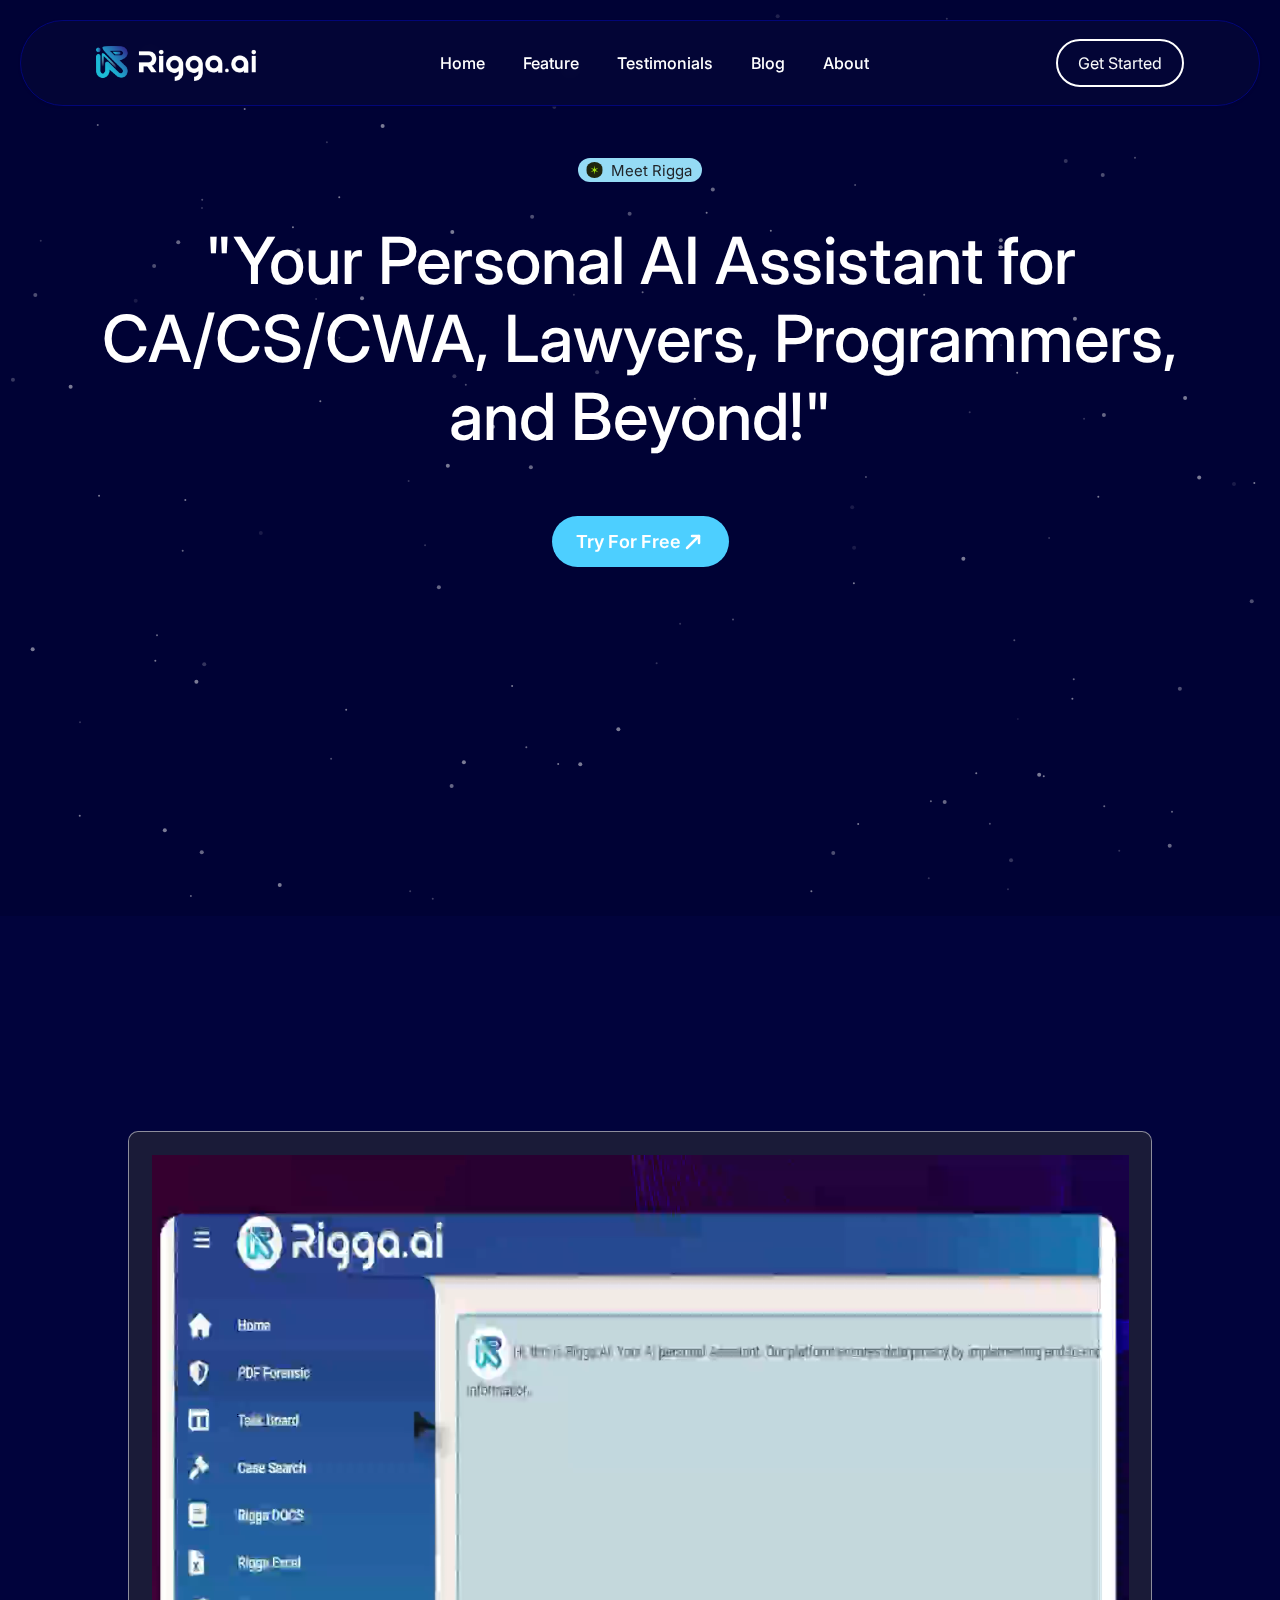
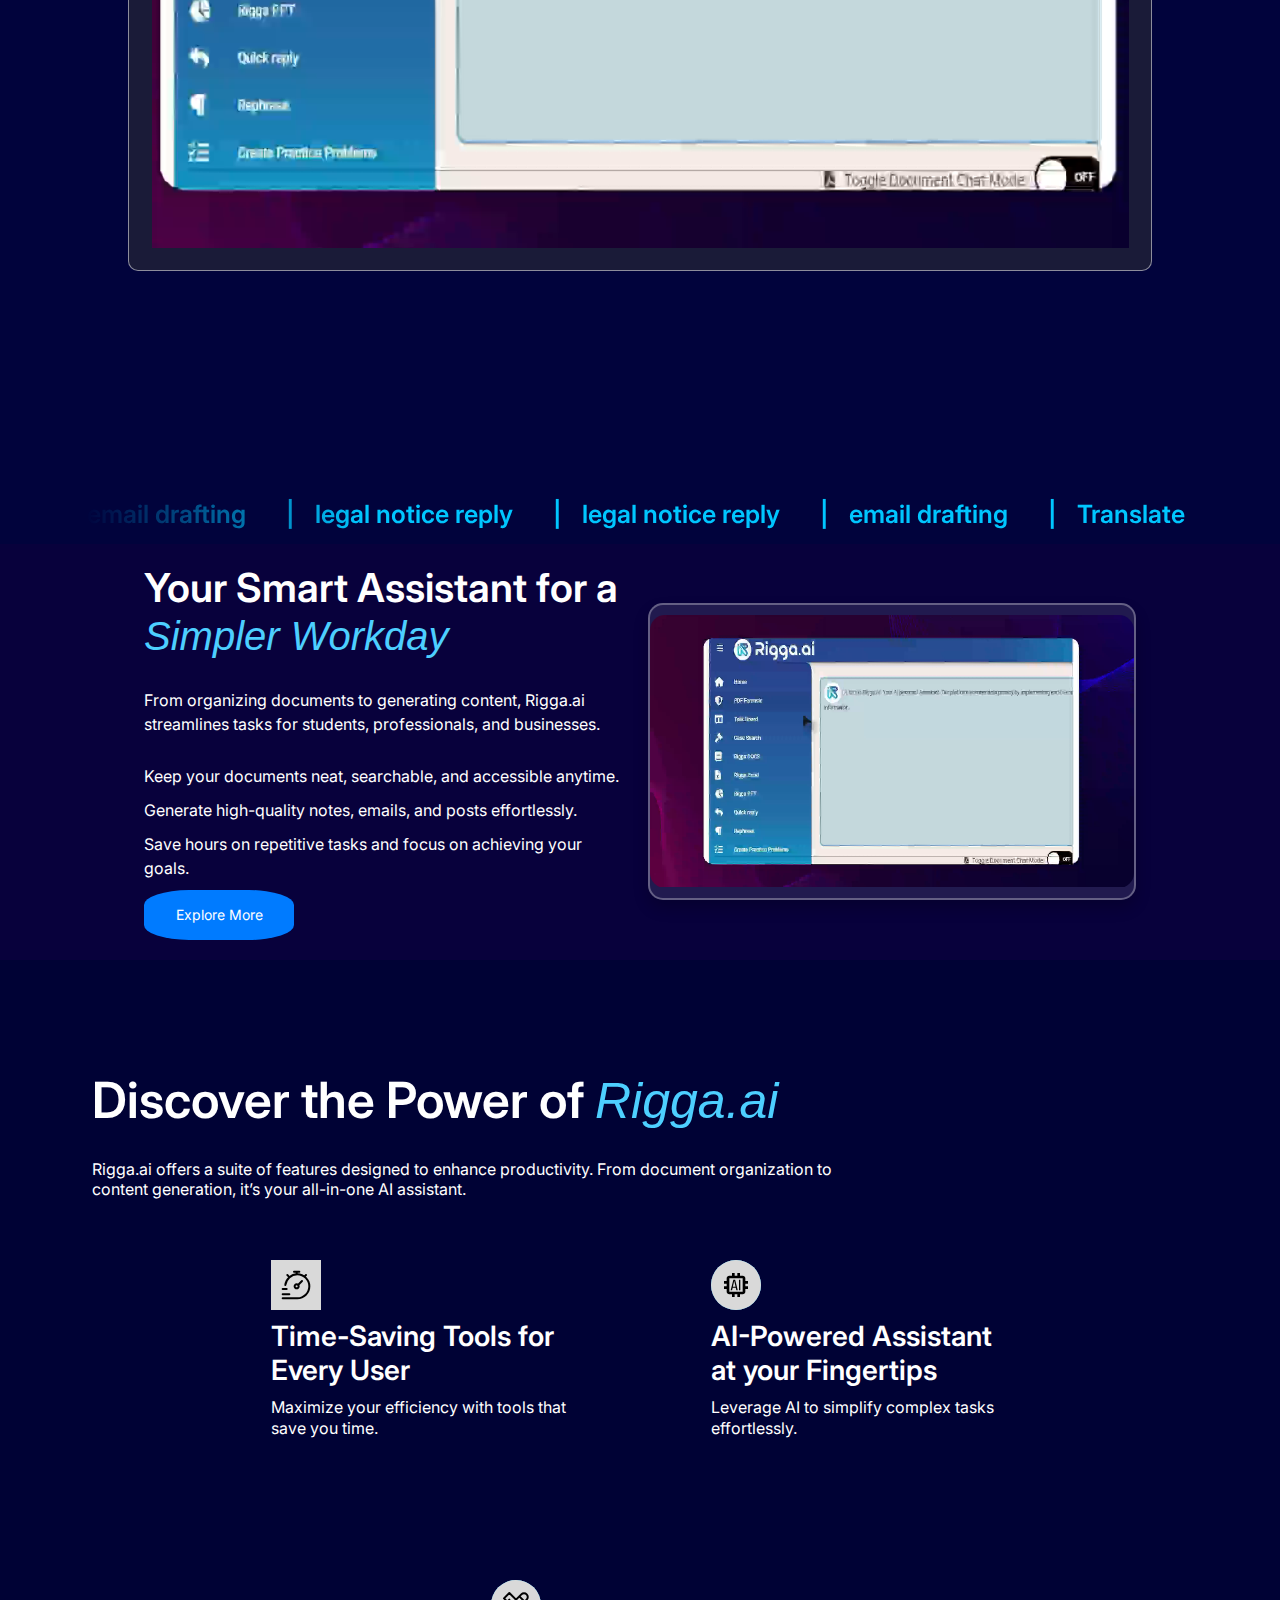
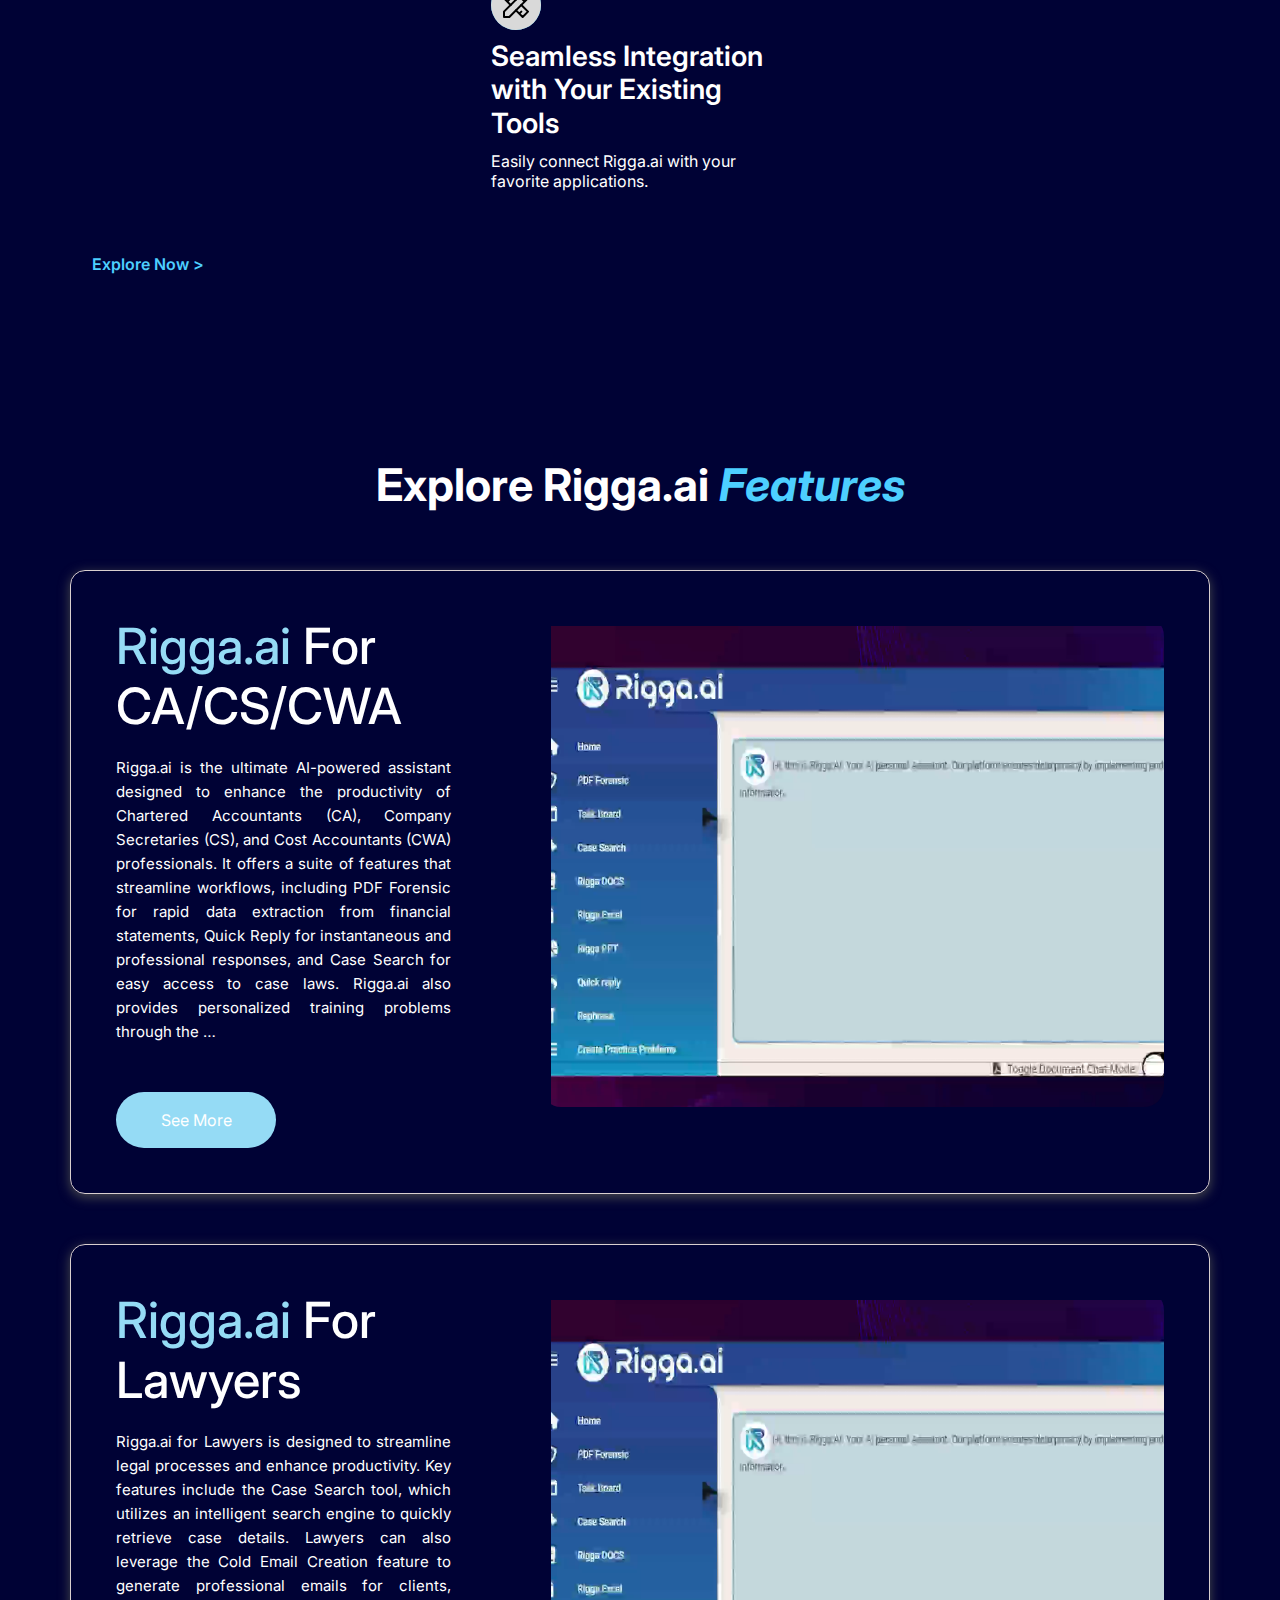
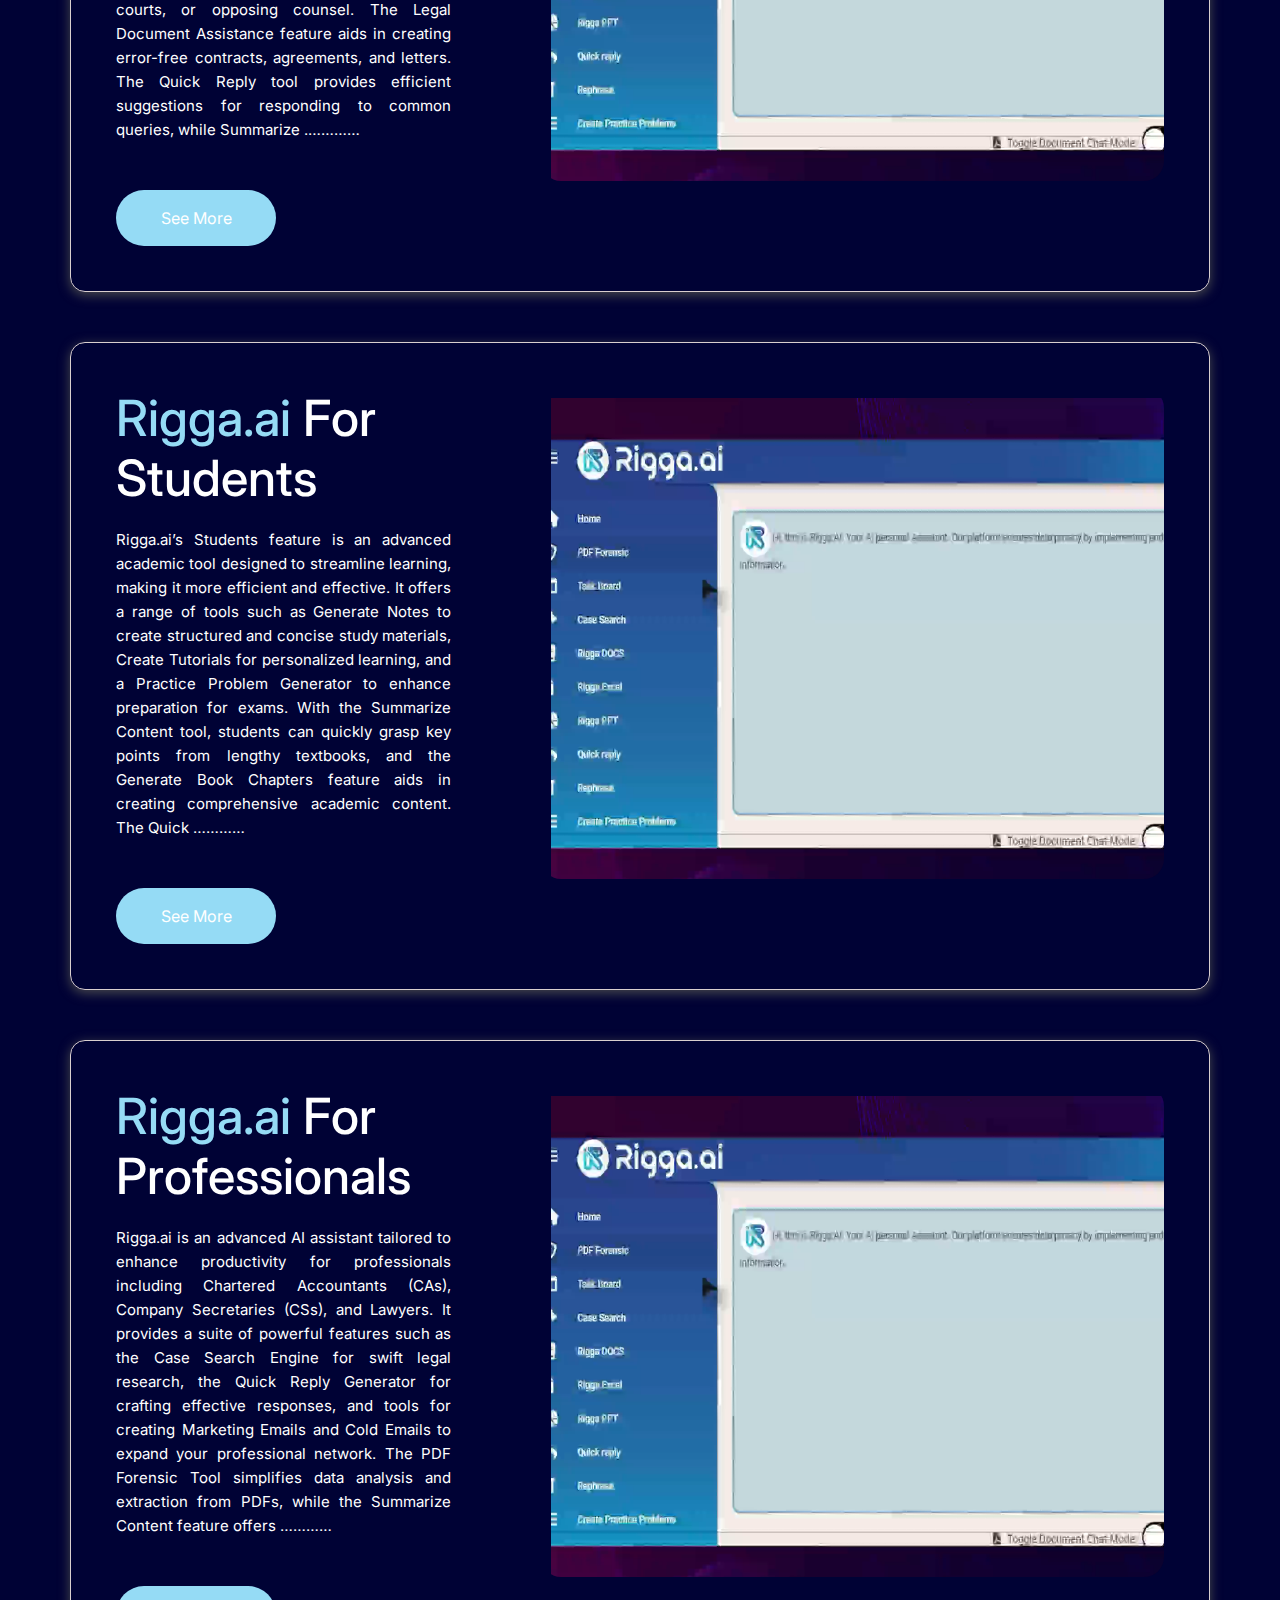
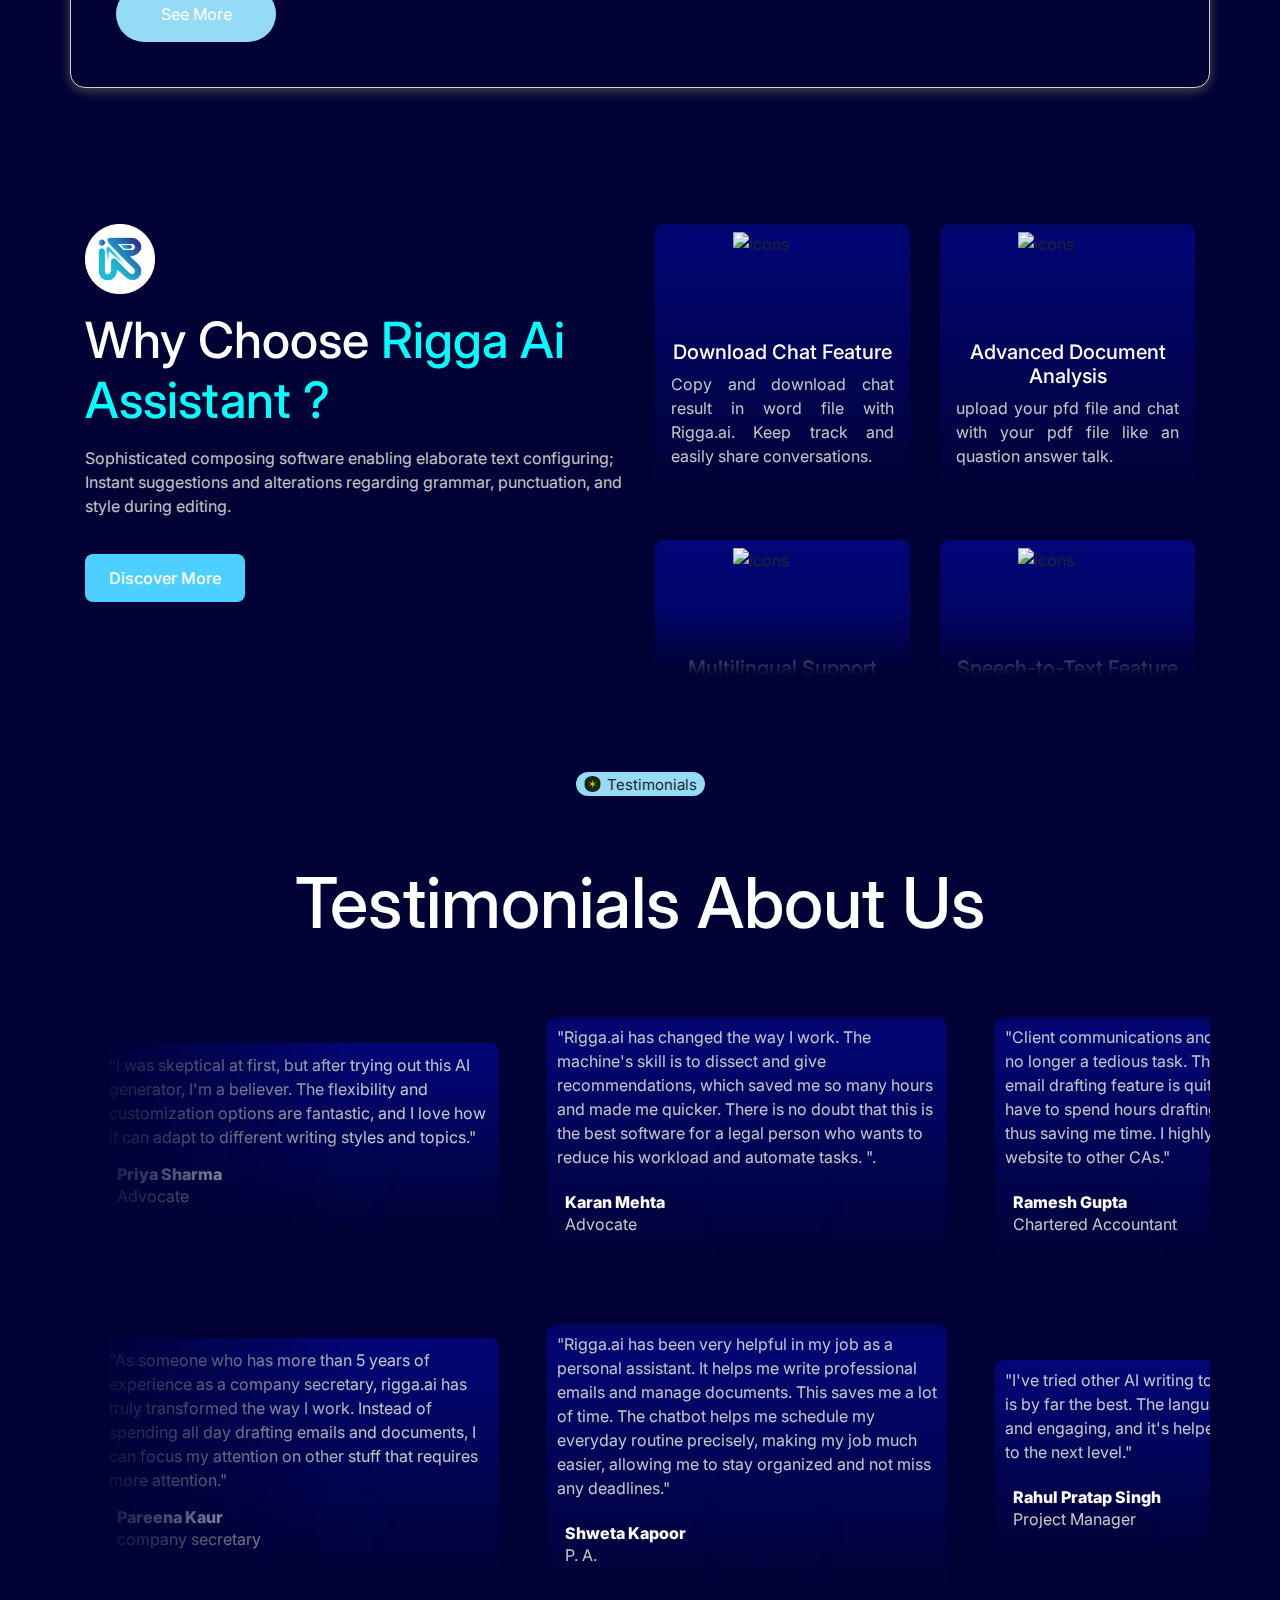
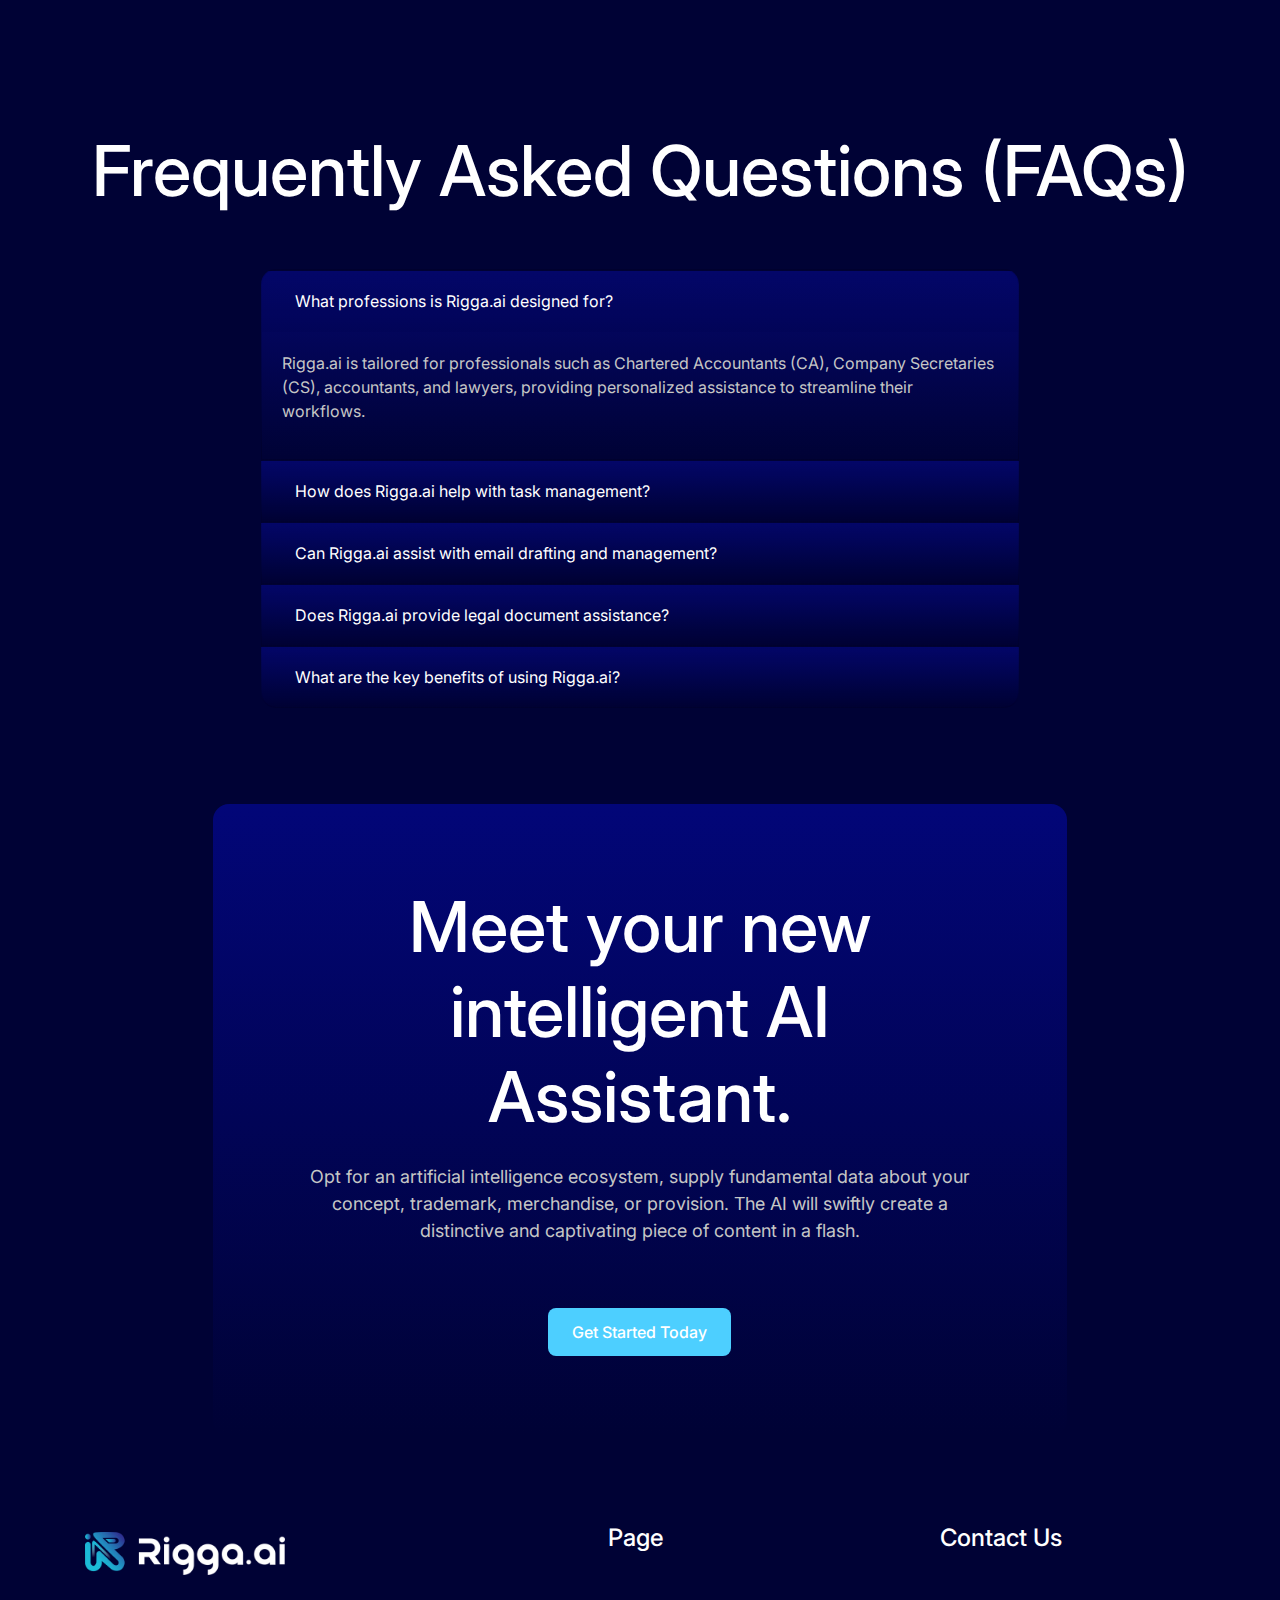
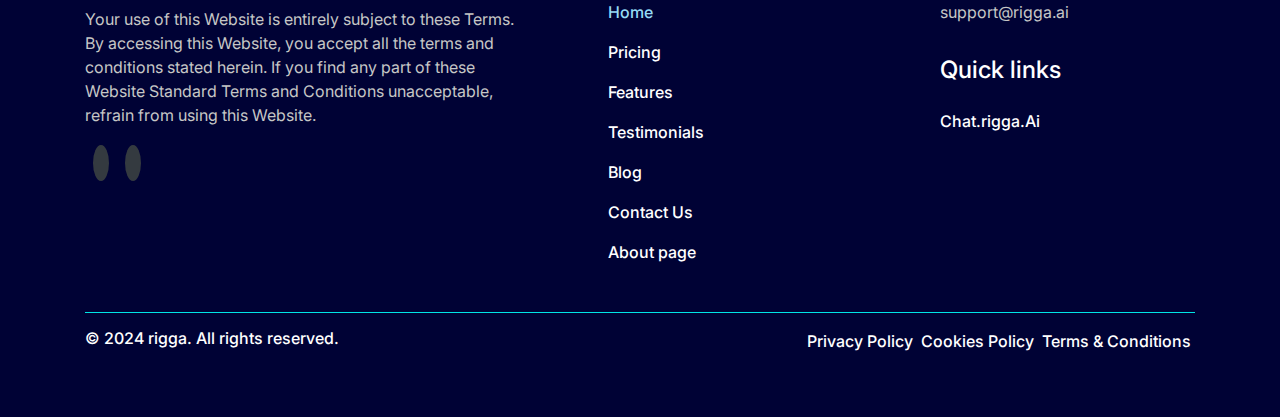
==== commit 6cf7533c: "fixed navigation links" ====
--- a/index.html
+++ b/index.html
@@ -46,7 +46,7 @@
                                 <a class="nav-link link-text" href="/blog.html">Blog</a>
                             </li>
                             <li class="nav-item">
-                                <a class="nav-link link-text" href="/About.html">About</a>
+                                <a class="nav-link link-text" href="About.html">About</a>
                             </li>
                         </ul>
 
@@ -804,7 +804,7 @@
                             <li class="my-3"><a href="/blog.html" class="link-text ">Blog</a></li>
                             <li class="my-3"><a href="/contactus.html" class="link-text ">Contact Us</a>
                             </li>
-                            <li><a href="/About.html" class="link-text">About page</a></li>
+                            <li><a href="About.html" class="link-text">About page</a></li>
                         </ul>
                     </div>
                     <div
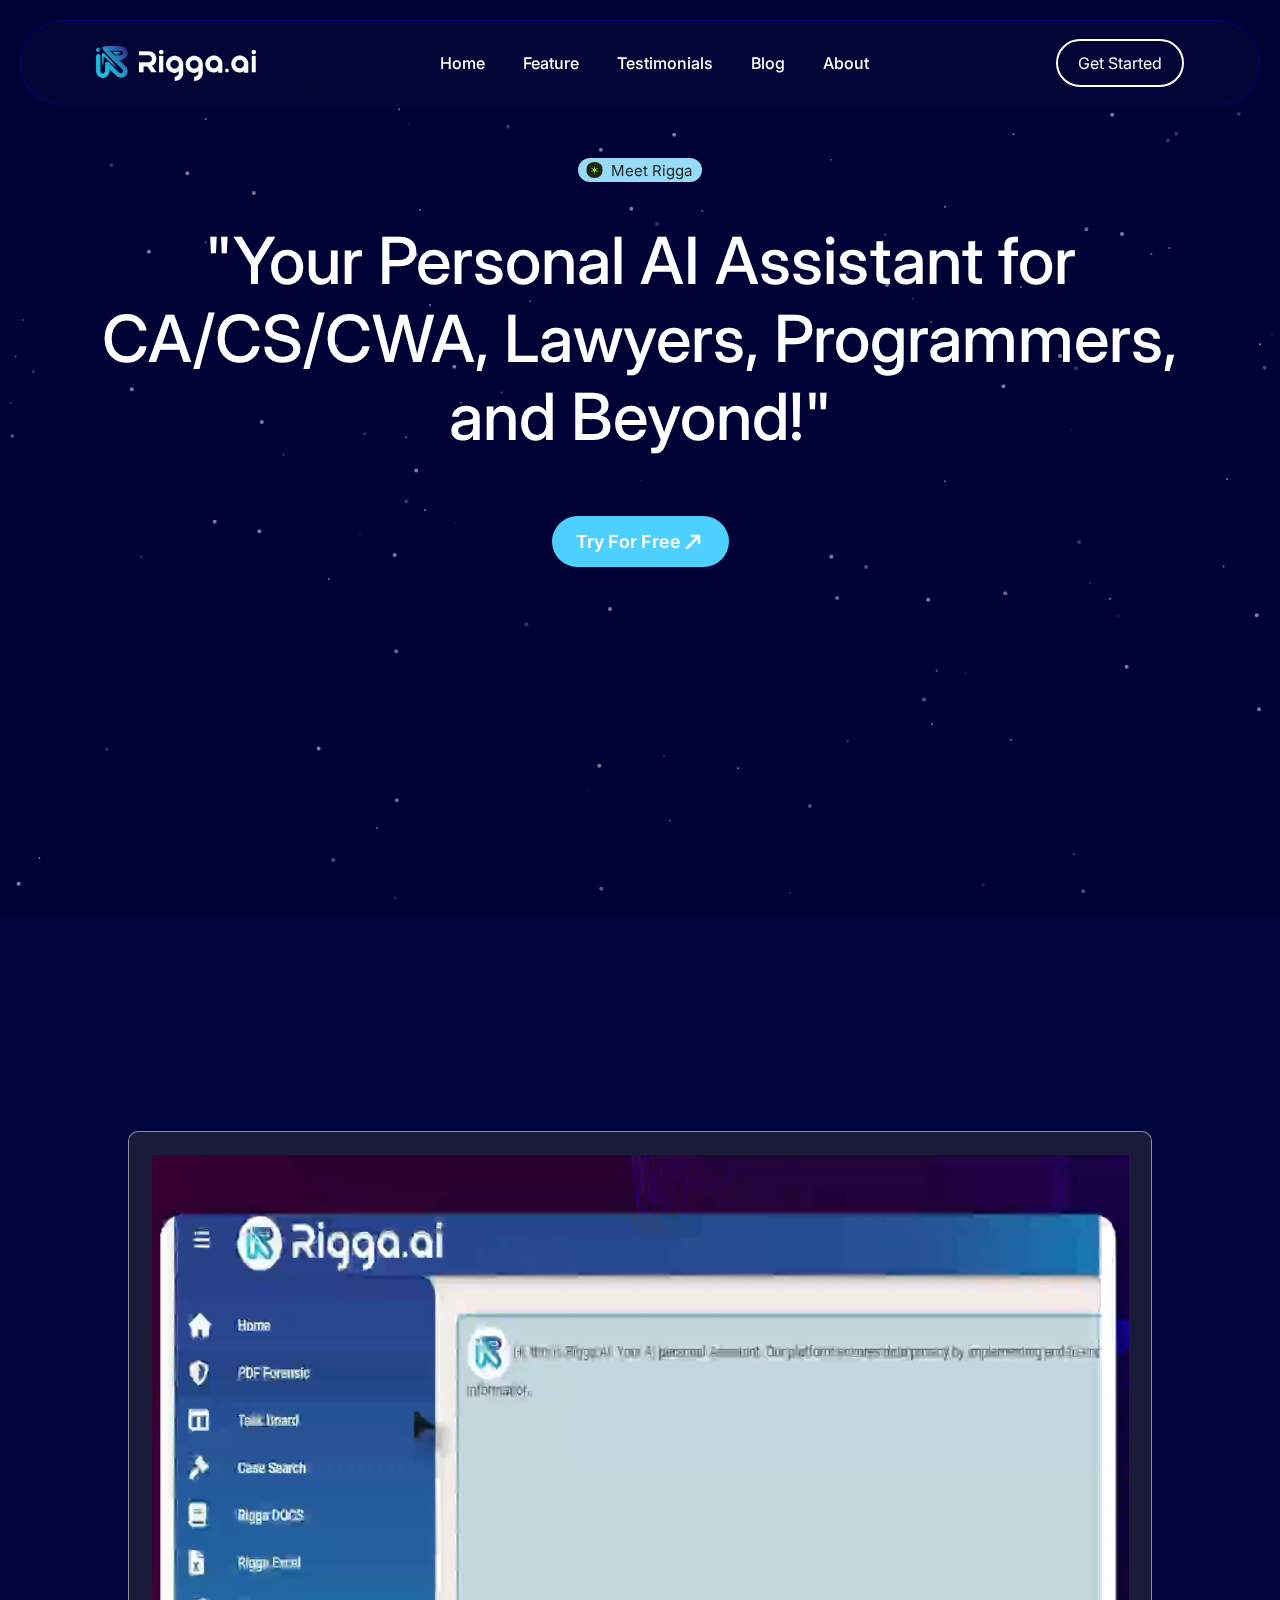
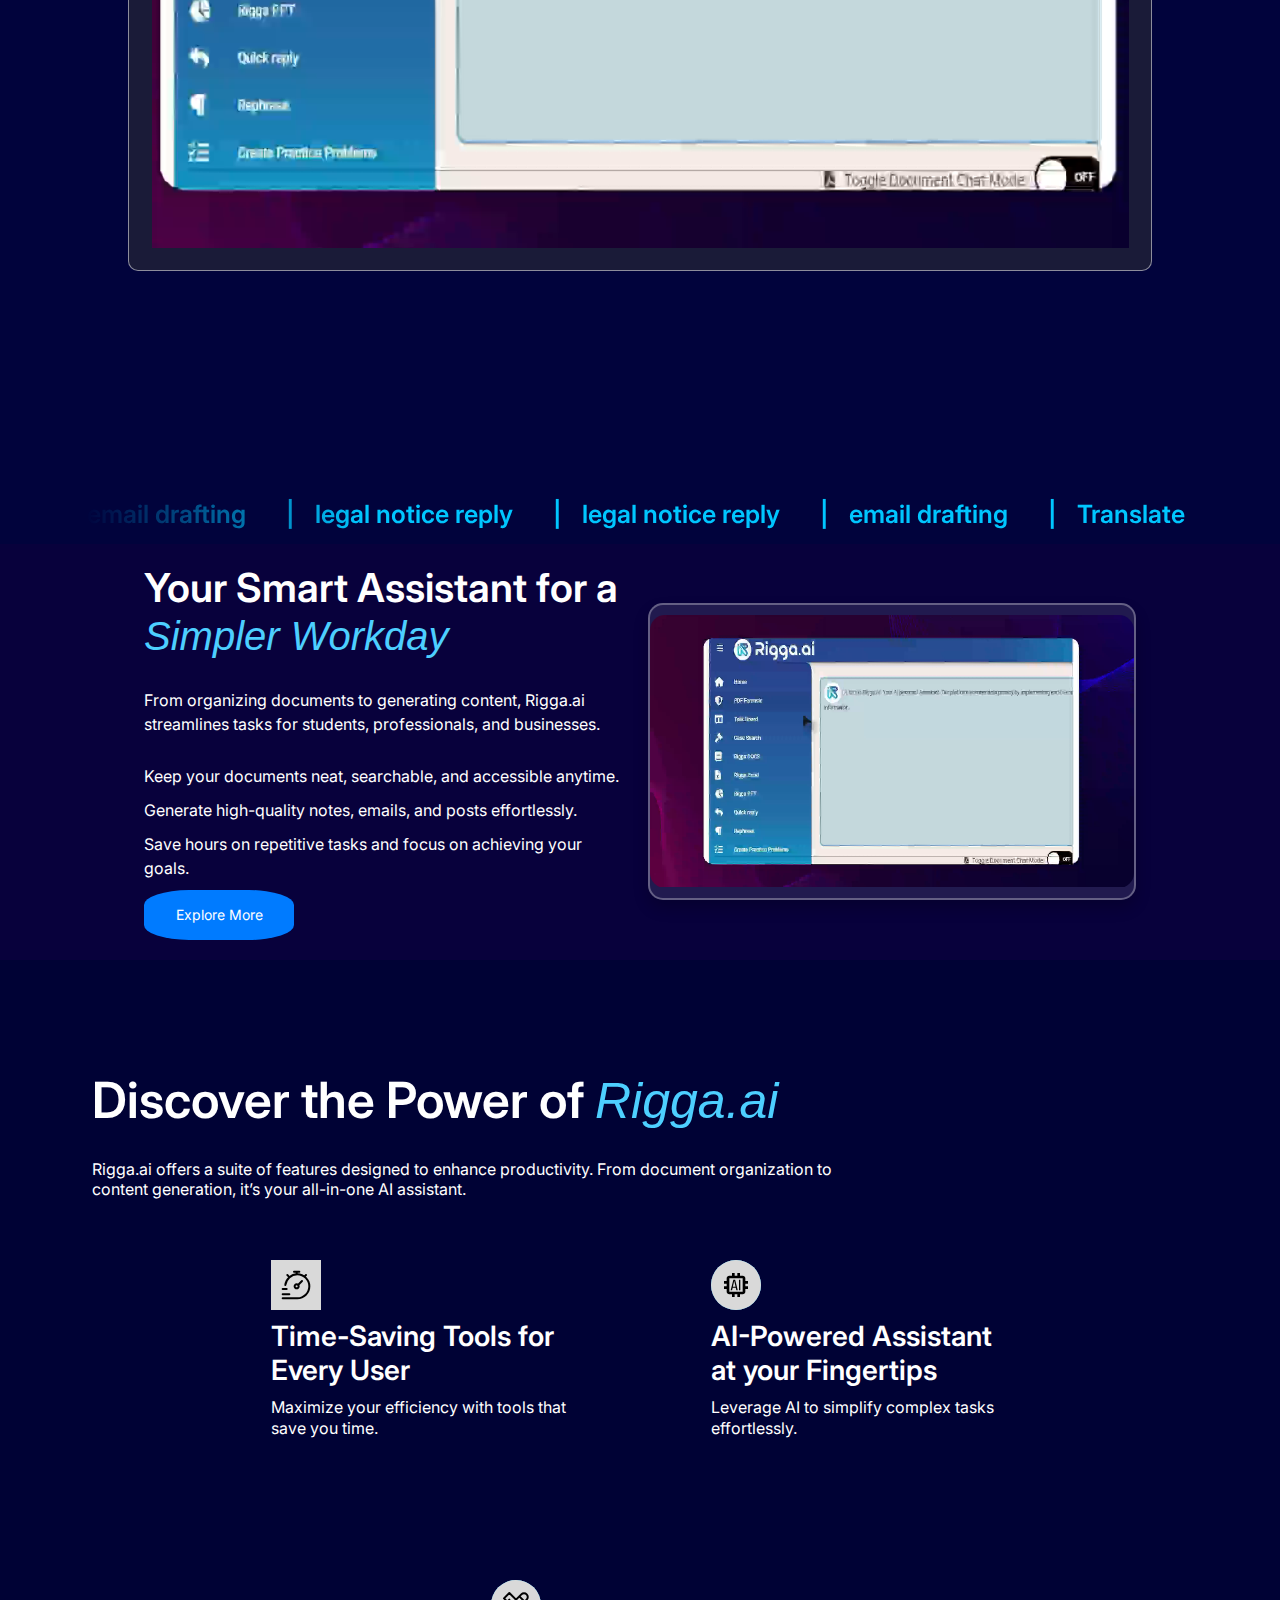
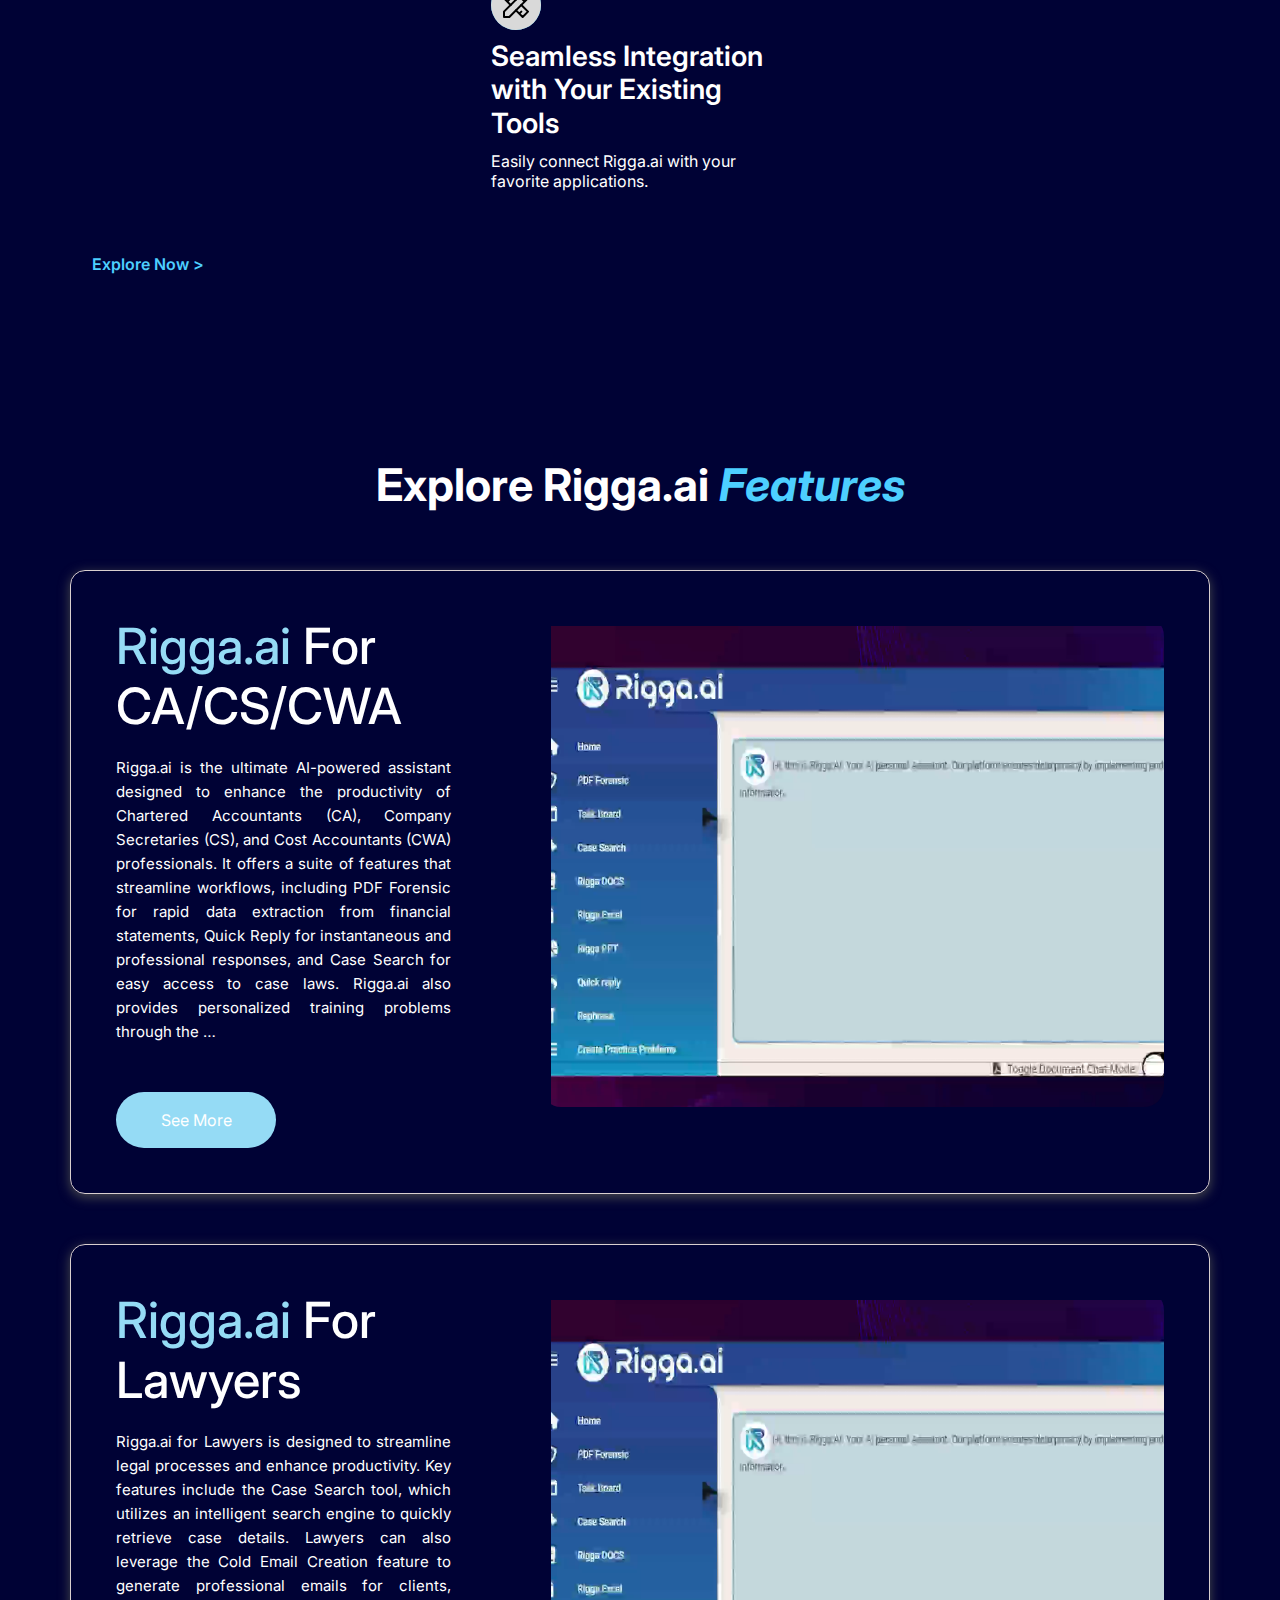
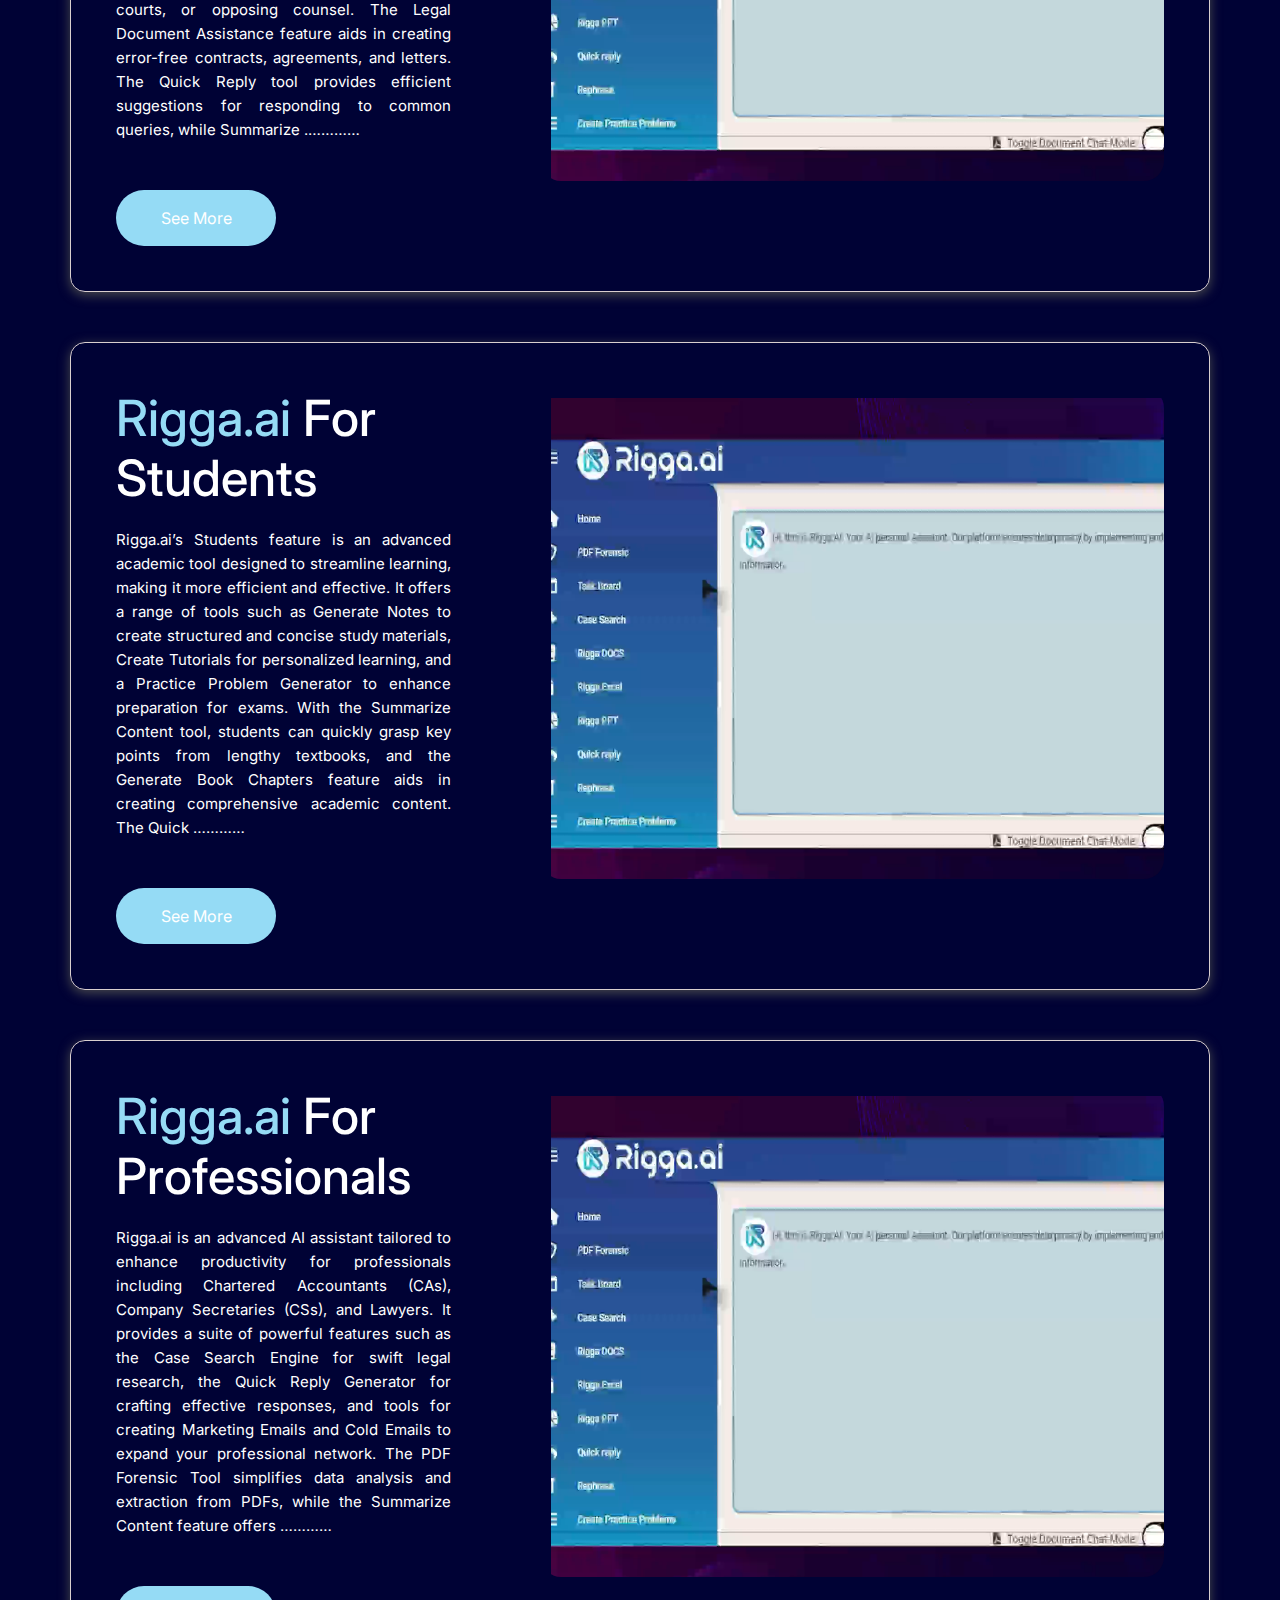
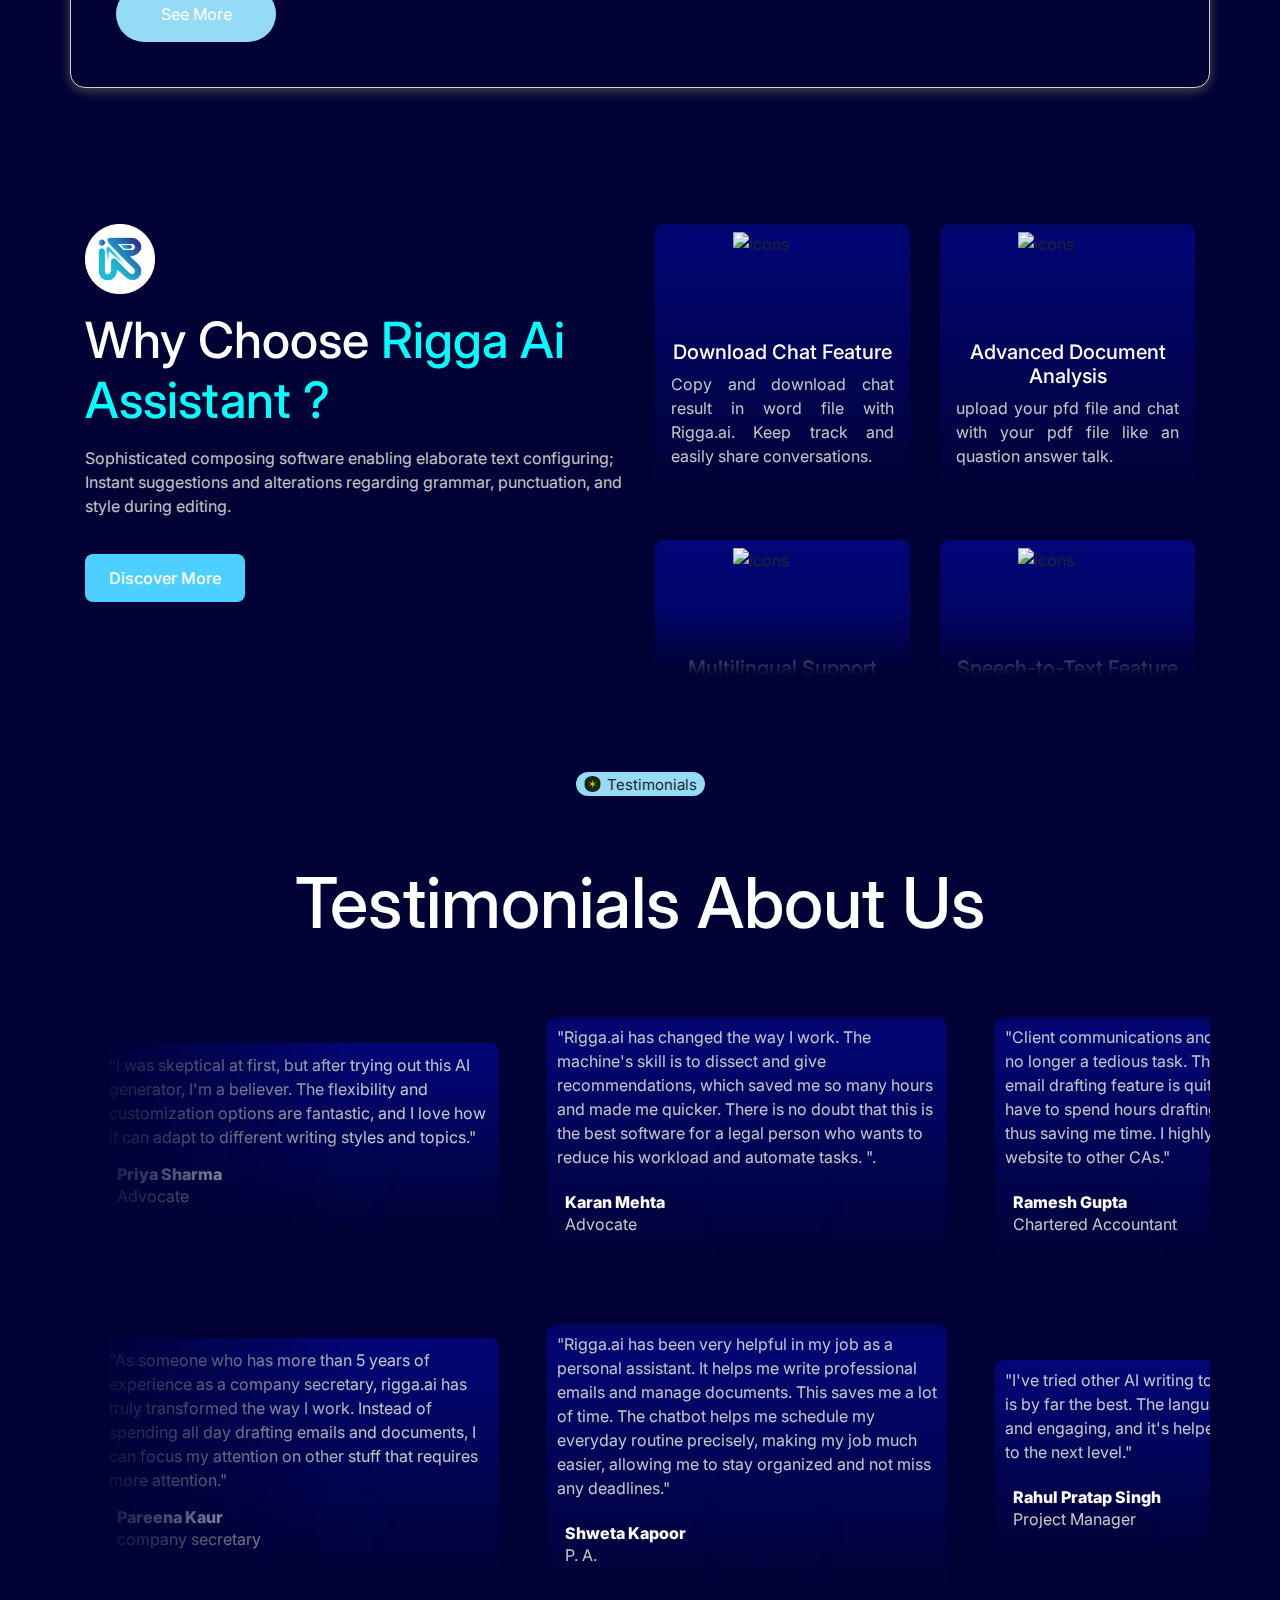
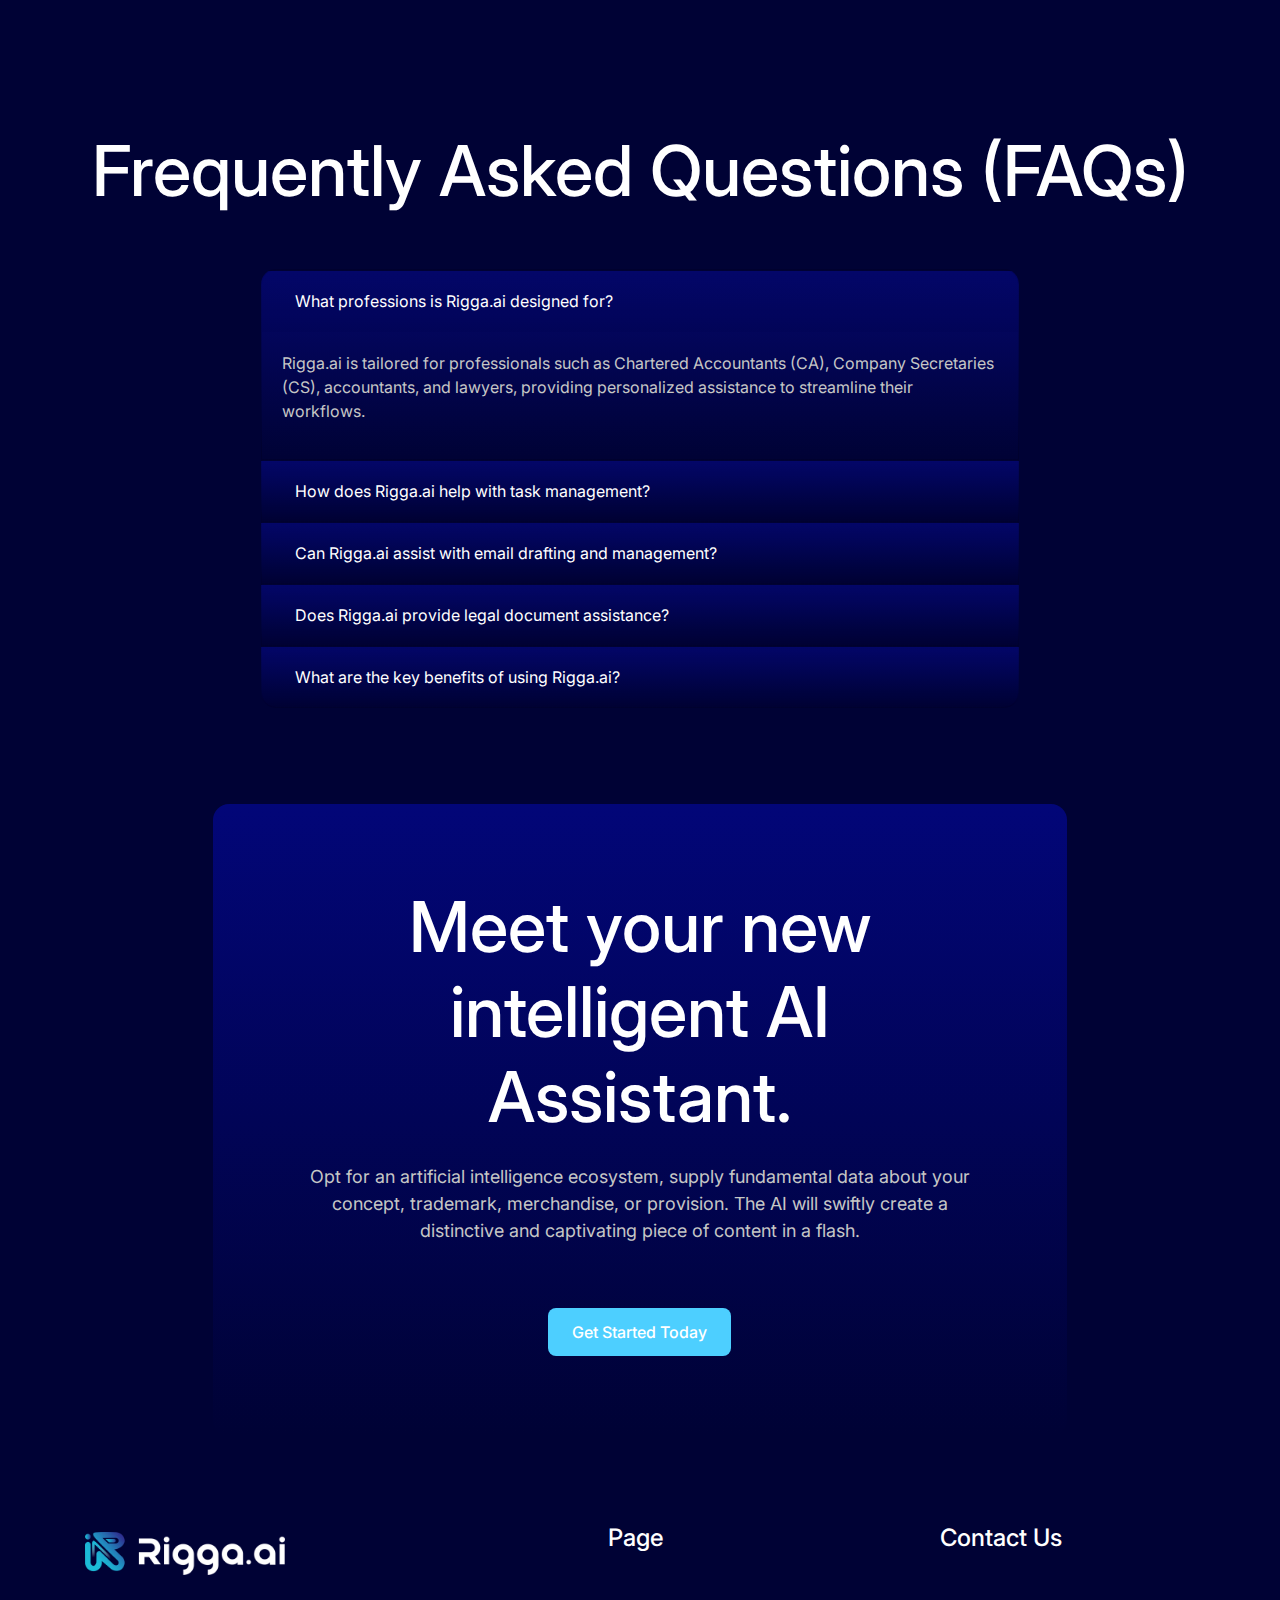
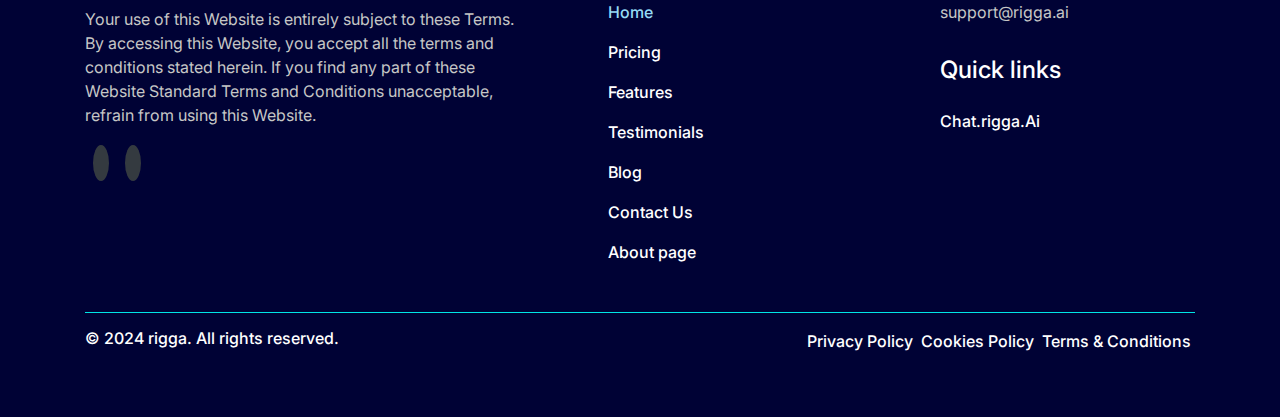
==== commit 197f2f80: "index issue fixed" ====
--- a/index.html
+++ b/index.html
@@ -43,7 +43,7 @@
                                 <a class="nav-link link-text" href="#testimonial">Testimonials</a>
                             </li>
                             <li class="nav-item">
-                                <a class="nav-link link-text" href="/blog.html">Blog</a>
+                                <a class="nav-link link-text" href="blog.html">Blog</a>
                             </li>
                             <li class="nav-item">
                                 <a class="nav-link link-text" href="About.html">About</a>
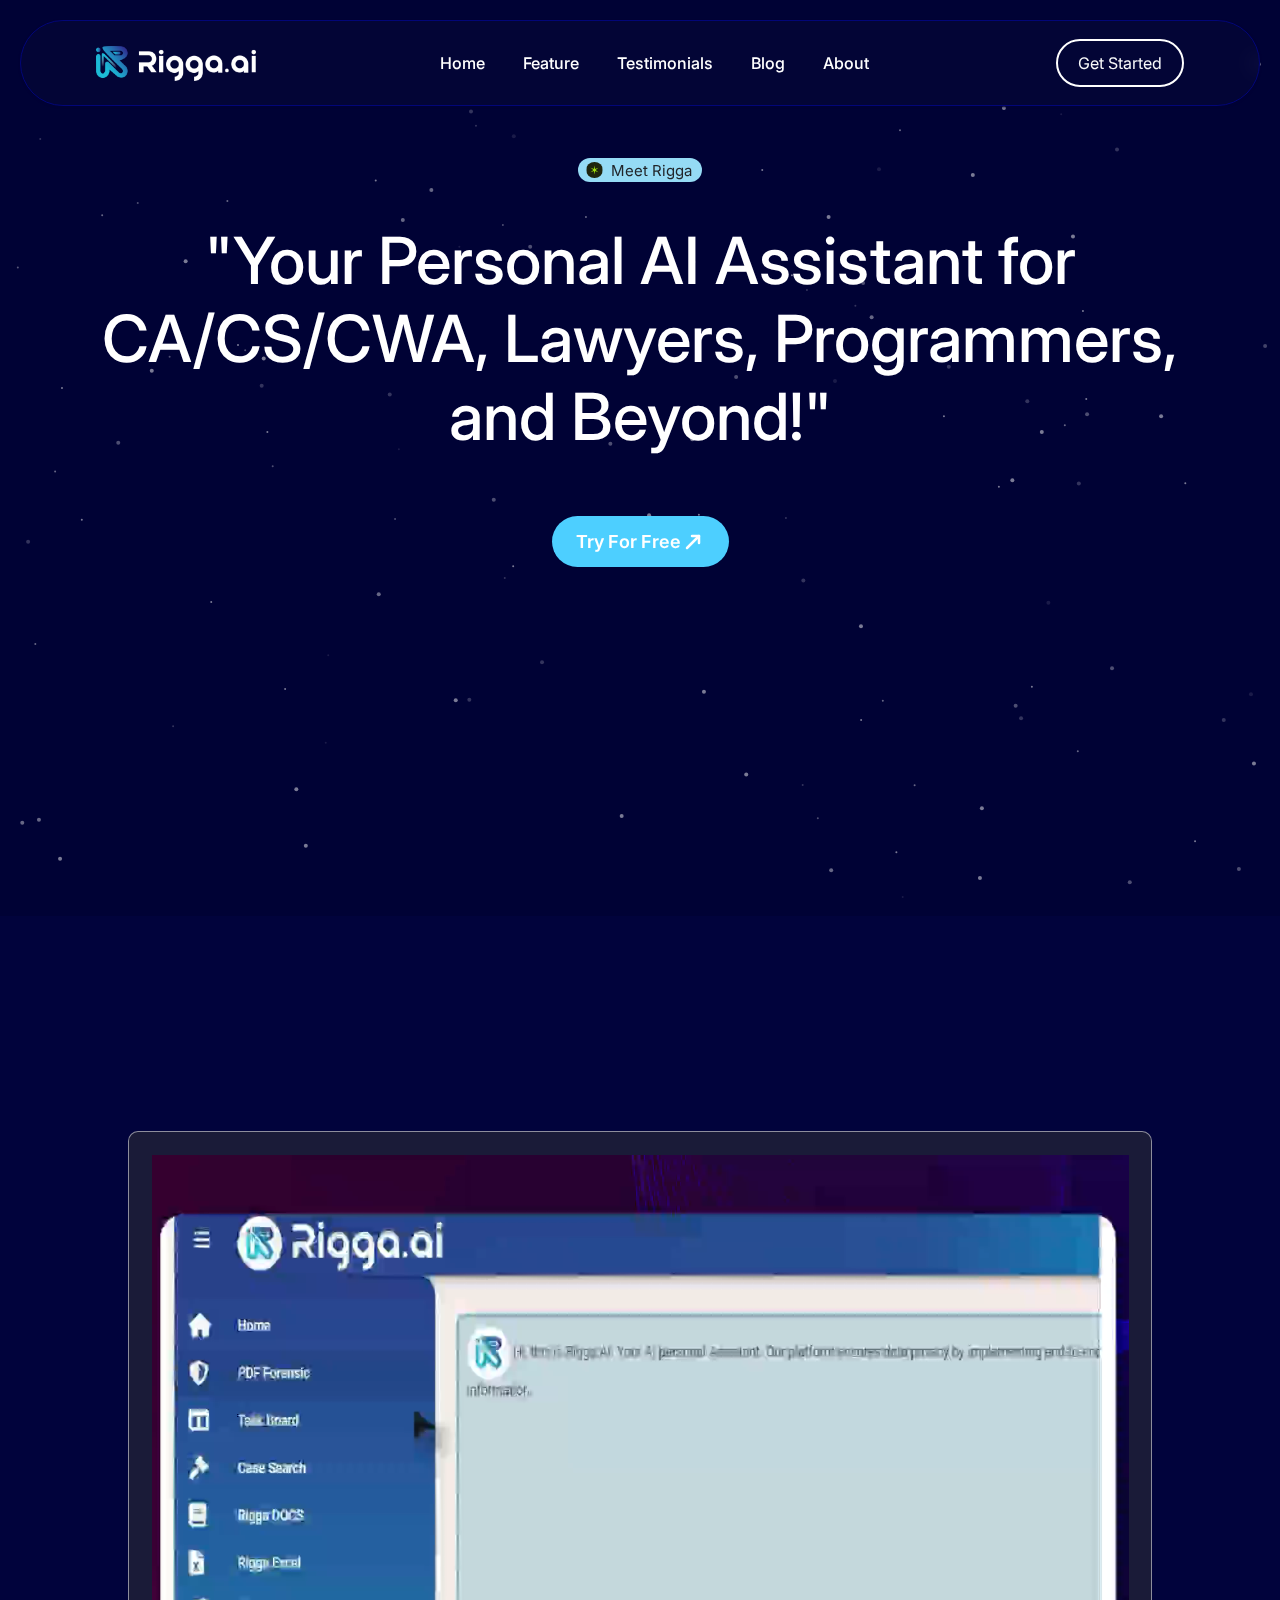
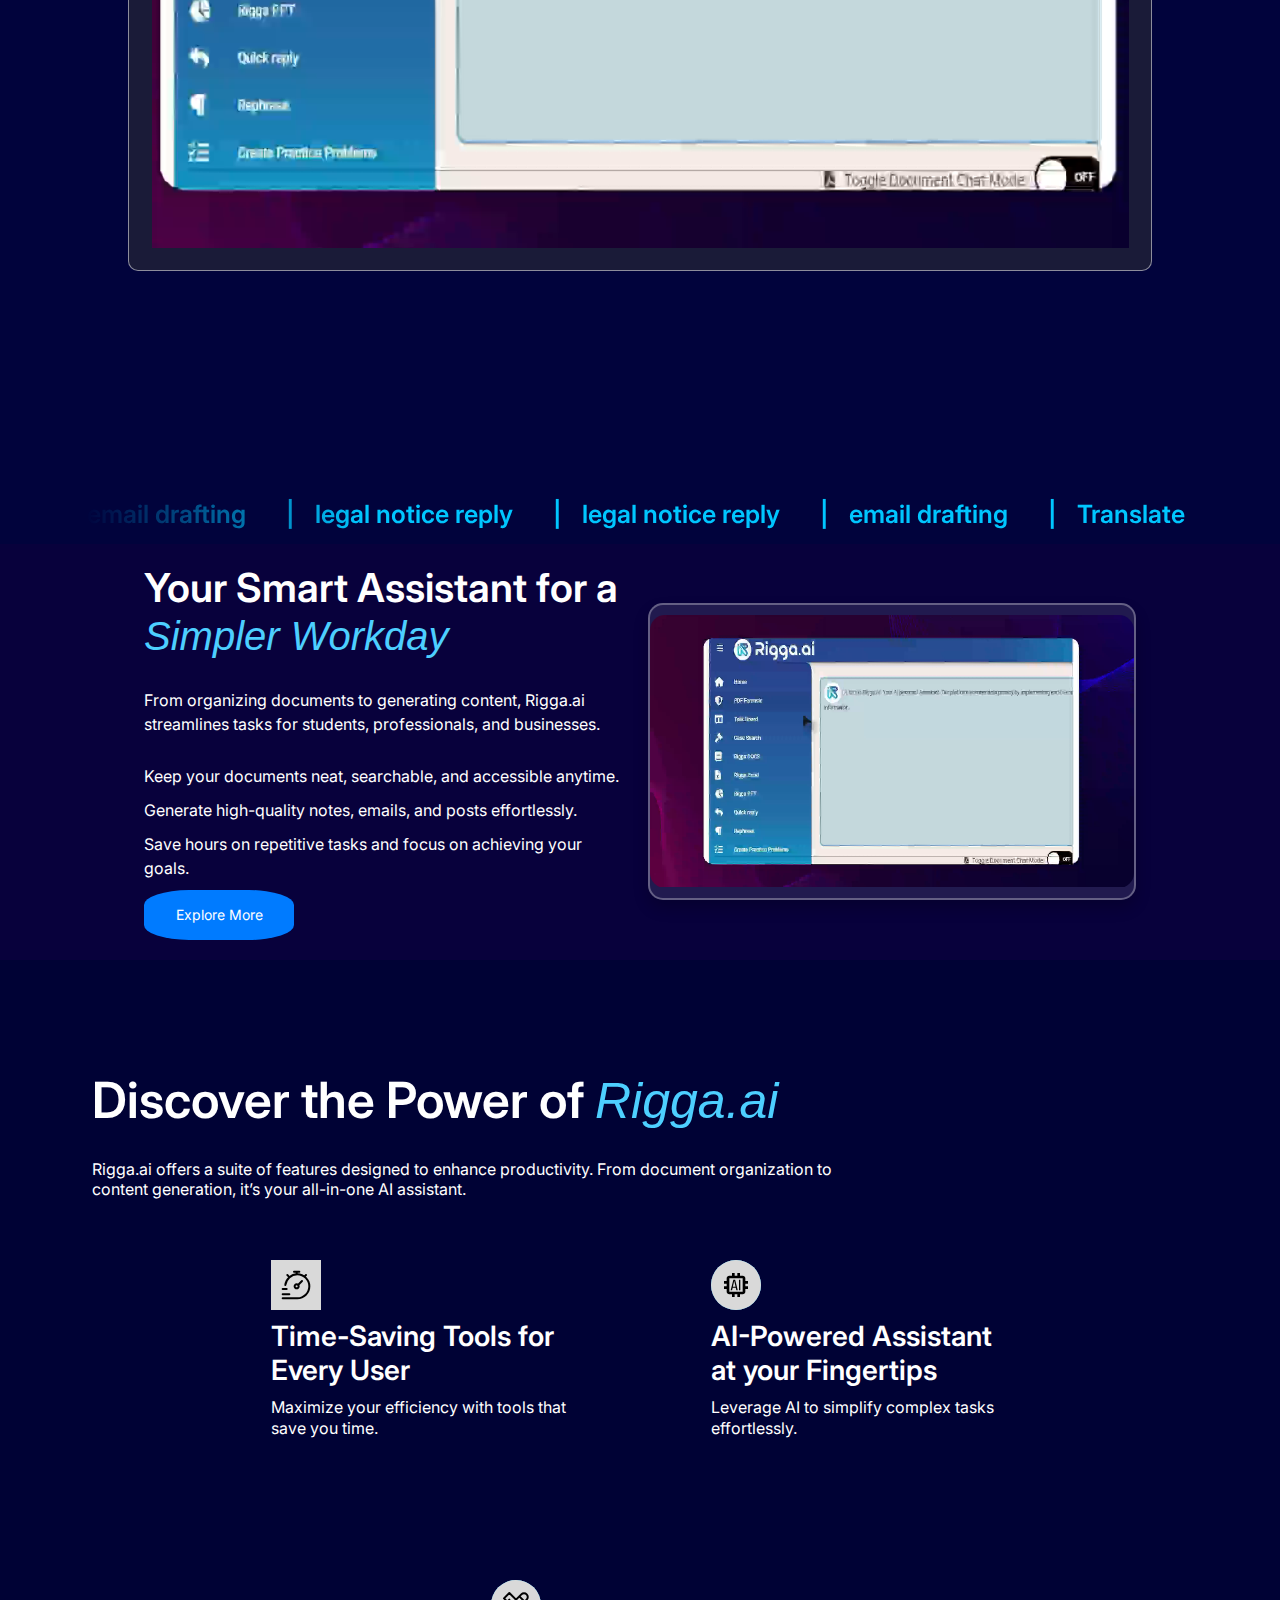
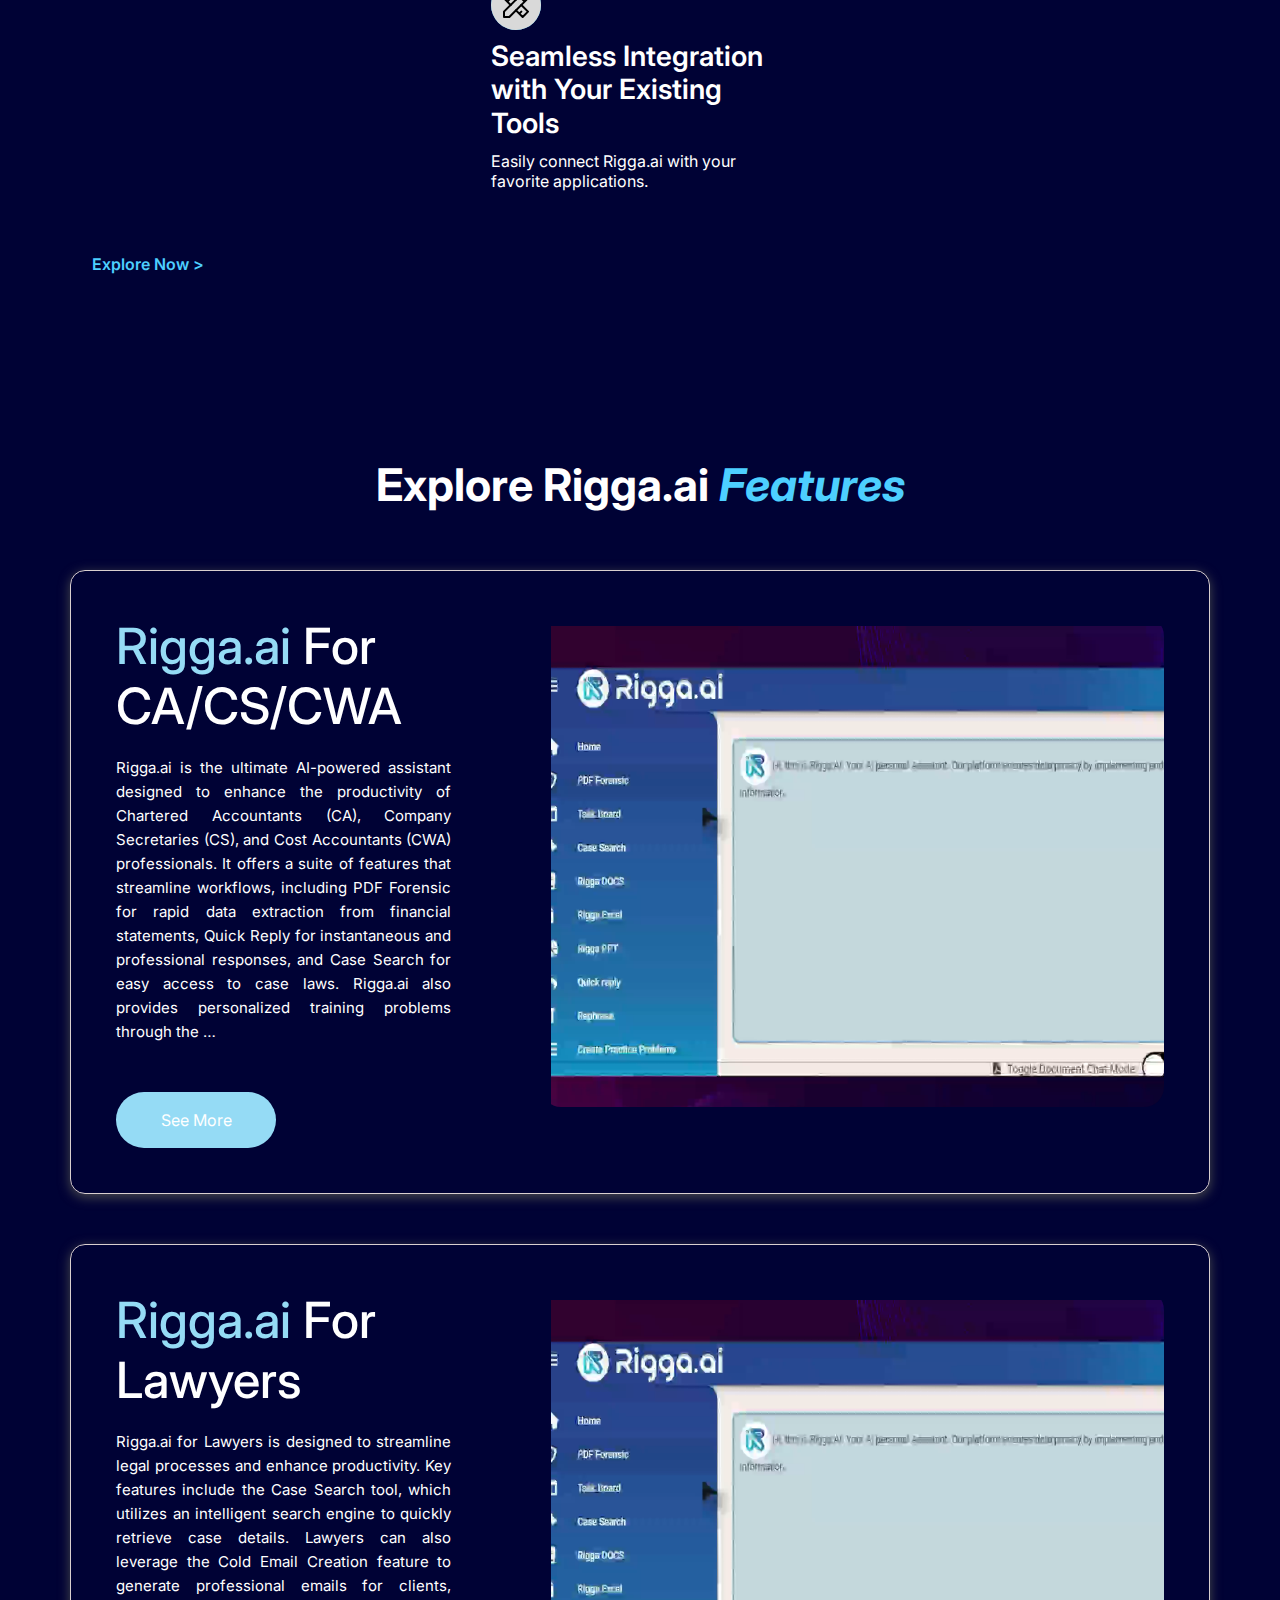
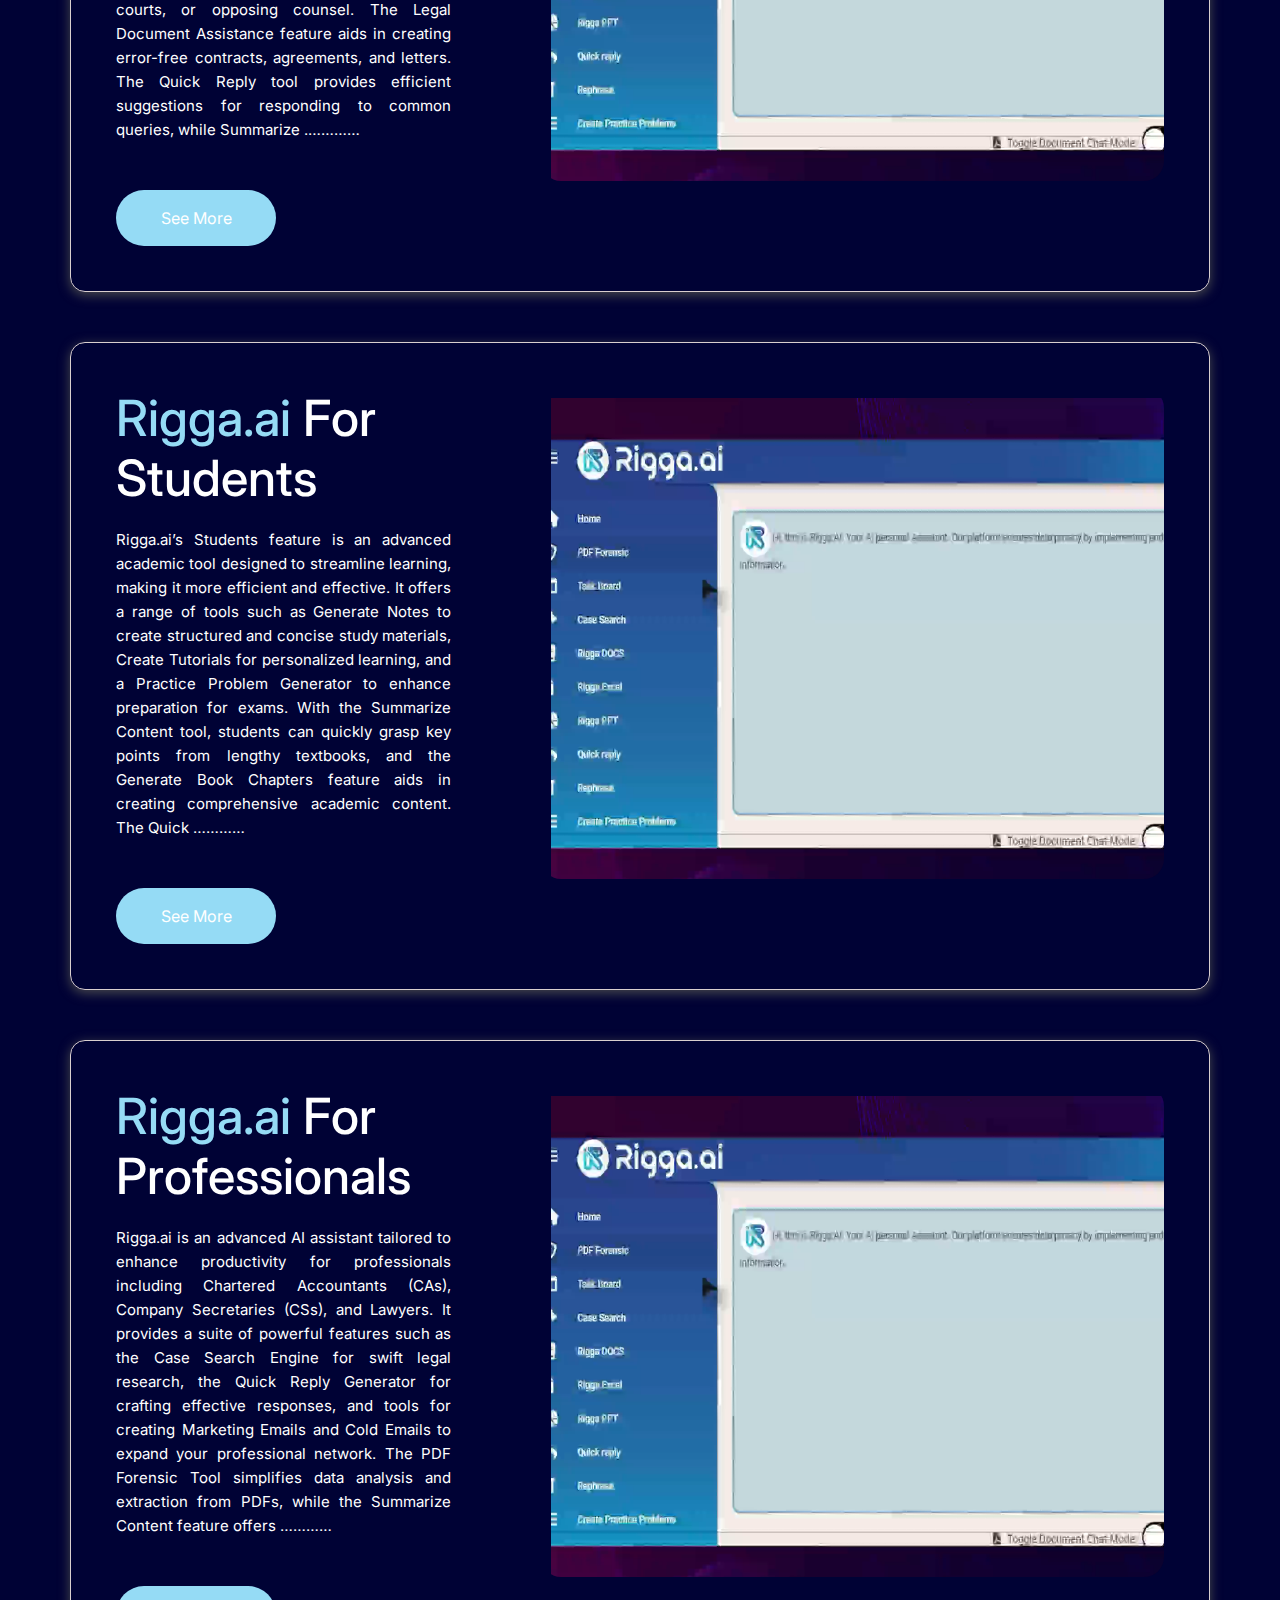
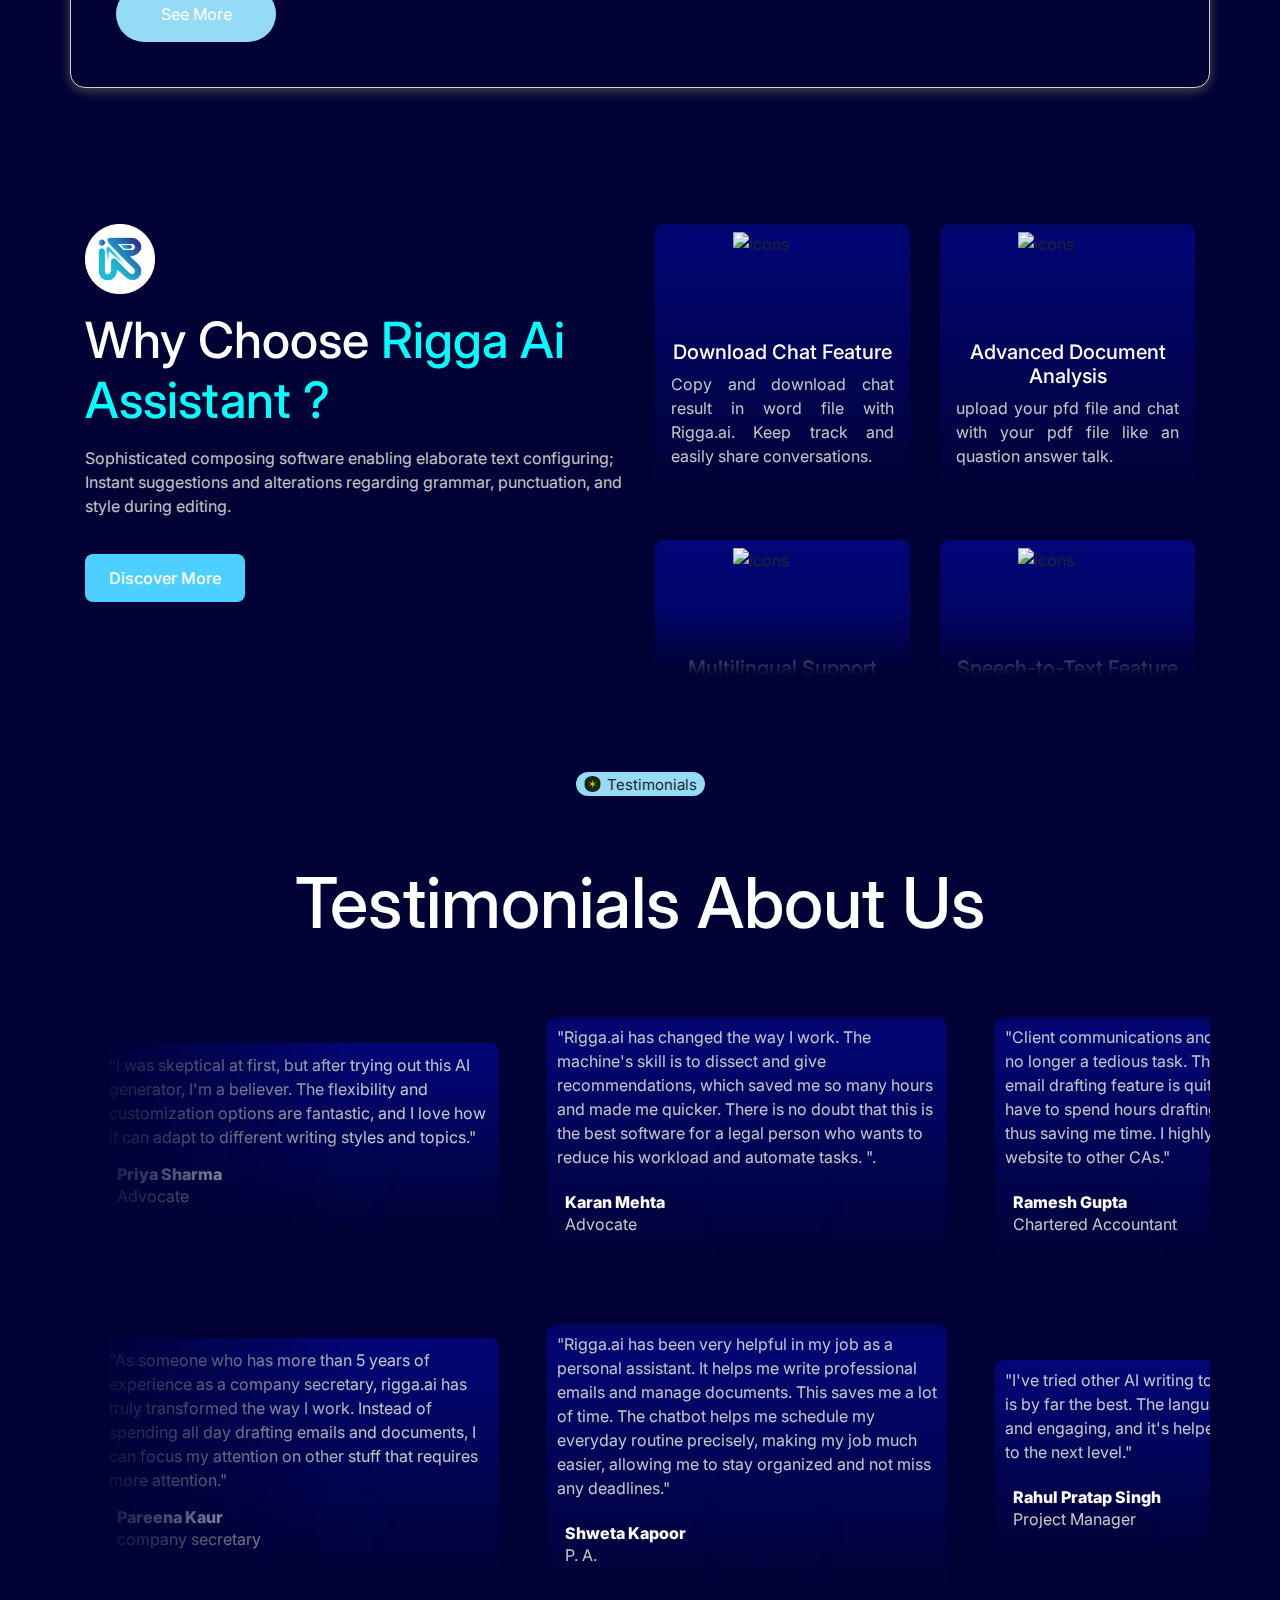
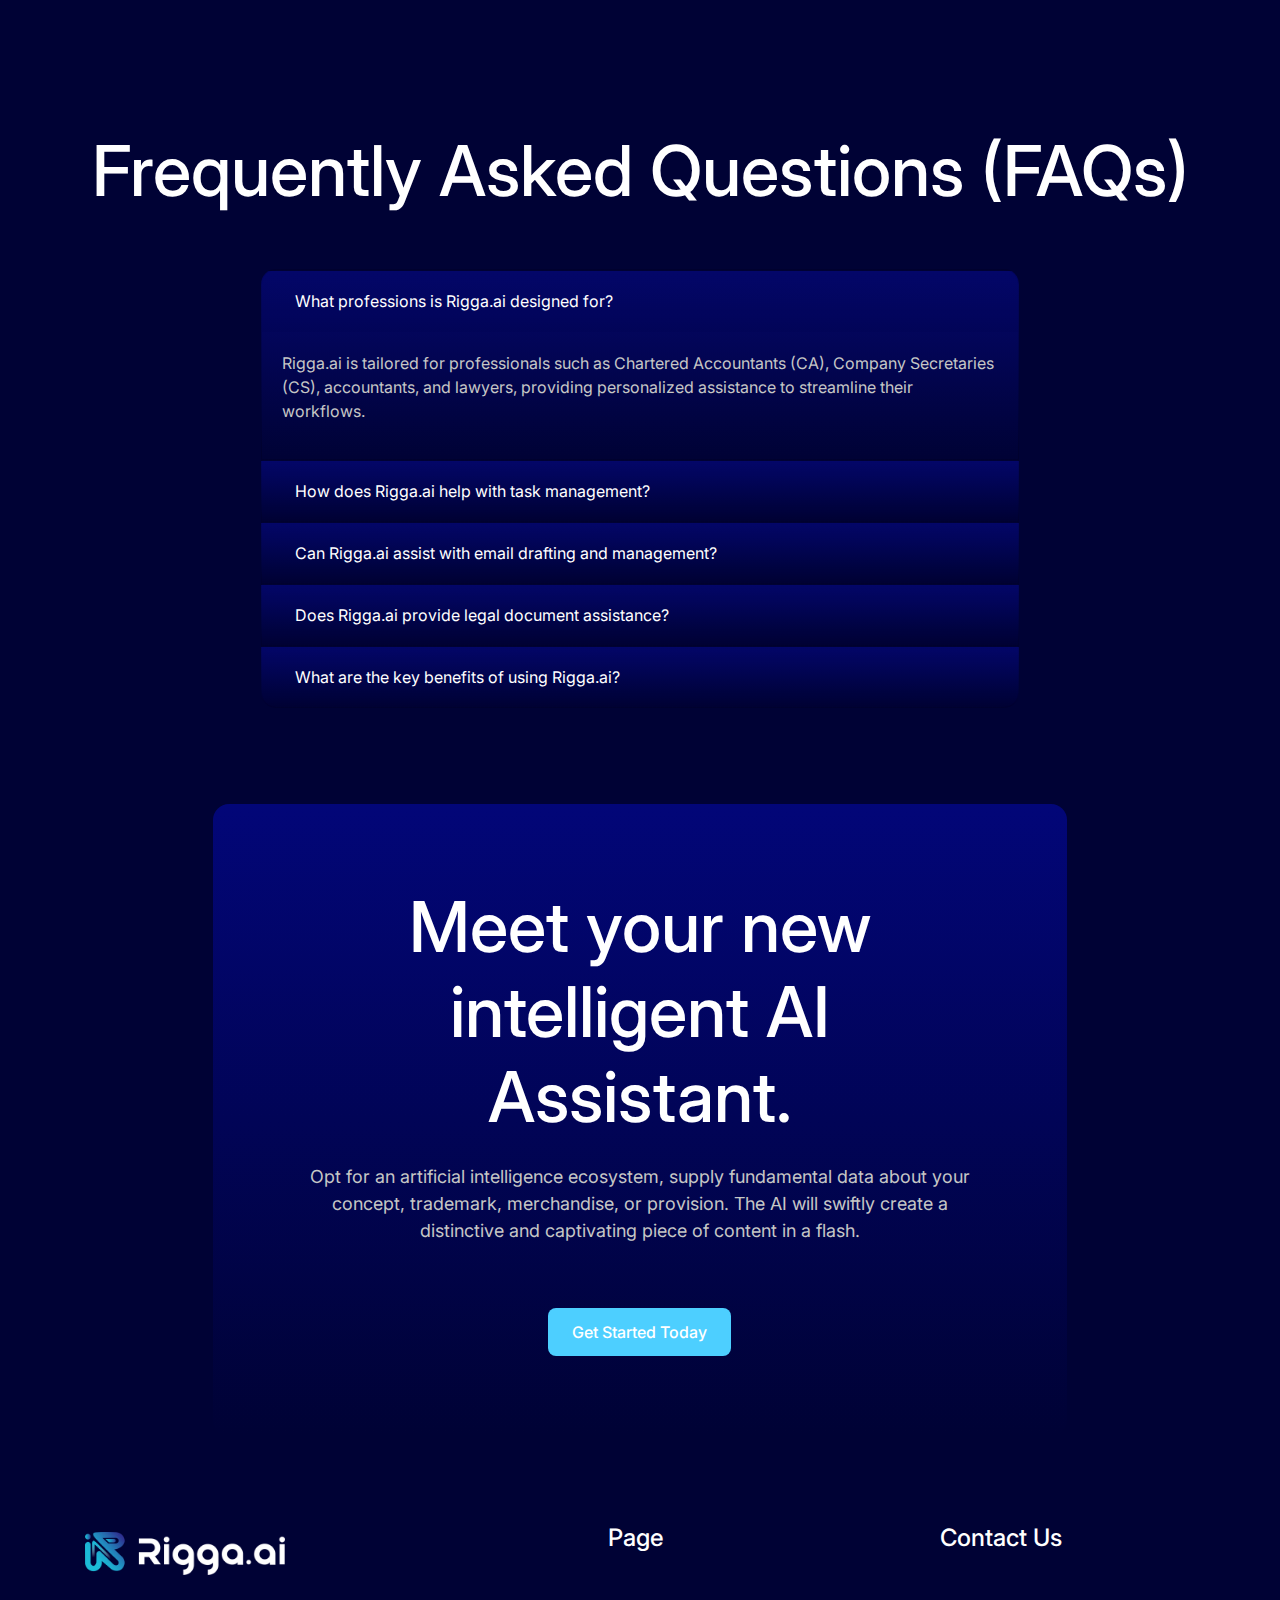
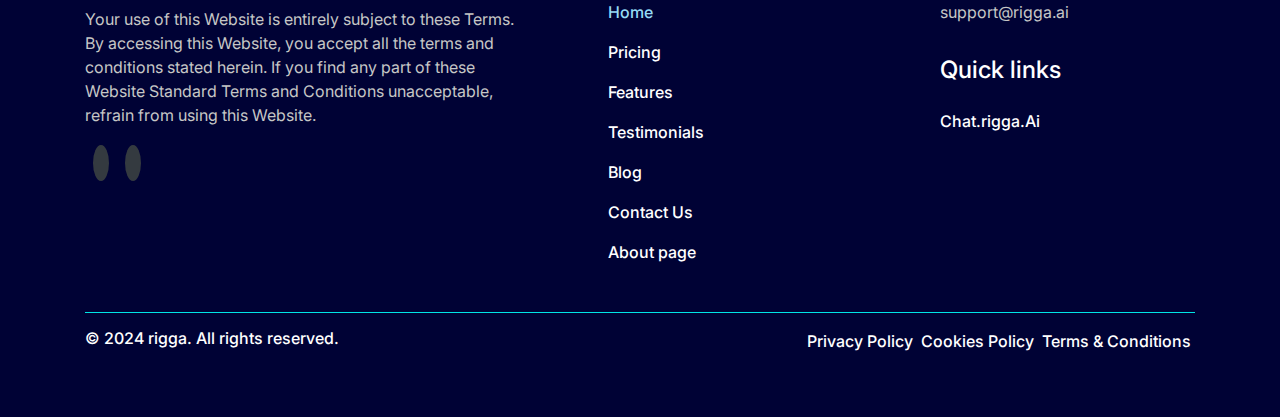
==== commit 200fe130: "issue fixed" ====
--- a/index.html
+++ b/index.html
@@ -34,13 +34,13 @@
                     <div class="collapse navbar-collapse" id="show" style="gap: 20px">
                         <ul class="navbar-nav ml-auto" id="nav" style="gap: 22px">
                             <li class="nav-item">
-                                <a class="nav-link link-text" href="#main">Home</a>
+                                <a class="nav-link link-text active" href="index.html">Home</a>
                             </li>
                             <li class="nav-item">
-                                <a class="nav-link link-text" href="#feature">Feature</a>
+                                <a class="nav-link link-text" href="index.html#feature">Feature</a>
                             </li>
                             <li class="nav-item">
-                                <a class="nav-link link-text" href="#testimonial">Testimonials</a>
+                                <a class="nav-link link-text" href="index.html#testimonial">Testimonials</a>
                             </li>
                             <li class="nav-item">
                                 <a class="nav-link link-text" href="blog.html">Blog</a>
@@ -799,11 +799,10 @@
                         <ul class="list-unstyled">
                             <li class="my-3"><a href="index.html" class="link-text active">Home</a></li>
                             <li class="my-3"><a href="" class="link-text ">Pricing</a></li>
-                            <li class="my-3"><a href="#feature" class="link-text ">Features</a></li>
-                            <li class="my-3"><a href="#testimonial" class="link-text ">Testimonials</a></li>
-                            <li class="my-3"><a href="/blog.html" class="link-text ">Blog</a></li>
-                            <li class="my-3"><a href="/contactus.html" class="link-text ">Contact Us</a>
-                            </li>
+                            <li class="my-3"><a href="index.html#feature" class="link-text ">Features</a></li>
+                            <li class="my-3"><a href="index.html#testimonial" class="link-text ">Testimonials</a></li>
+                            <li class="my-3"><a href="blog.html" class="link-text ">Blog</a></li>
+                            <li class="my-3"><a href="contactus.html" class="link-text ">Contact Us</a></li>
                             <li><a href="About.html" class="link-text">About page</a></li>
                         </ul>
                     </div>
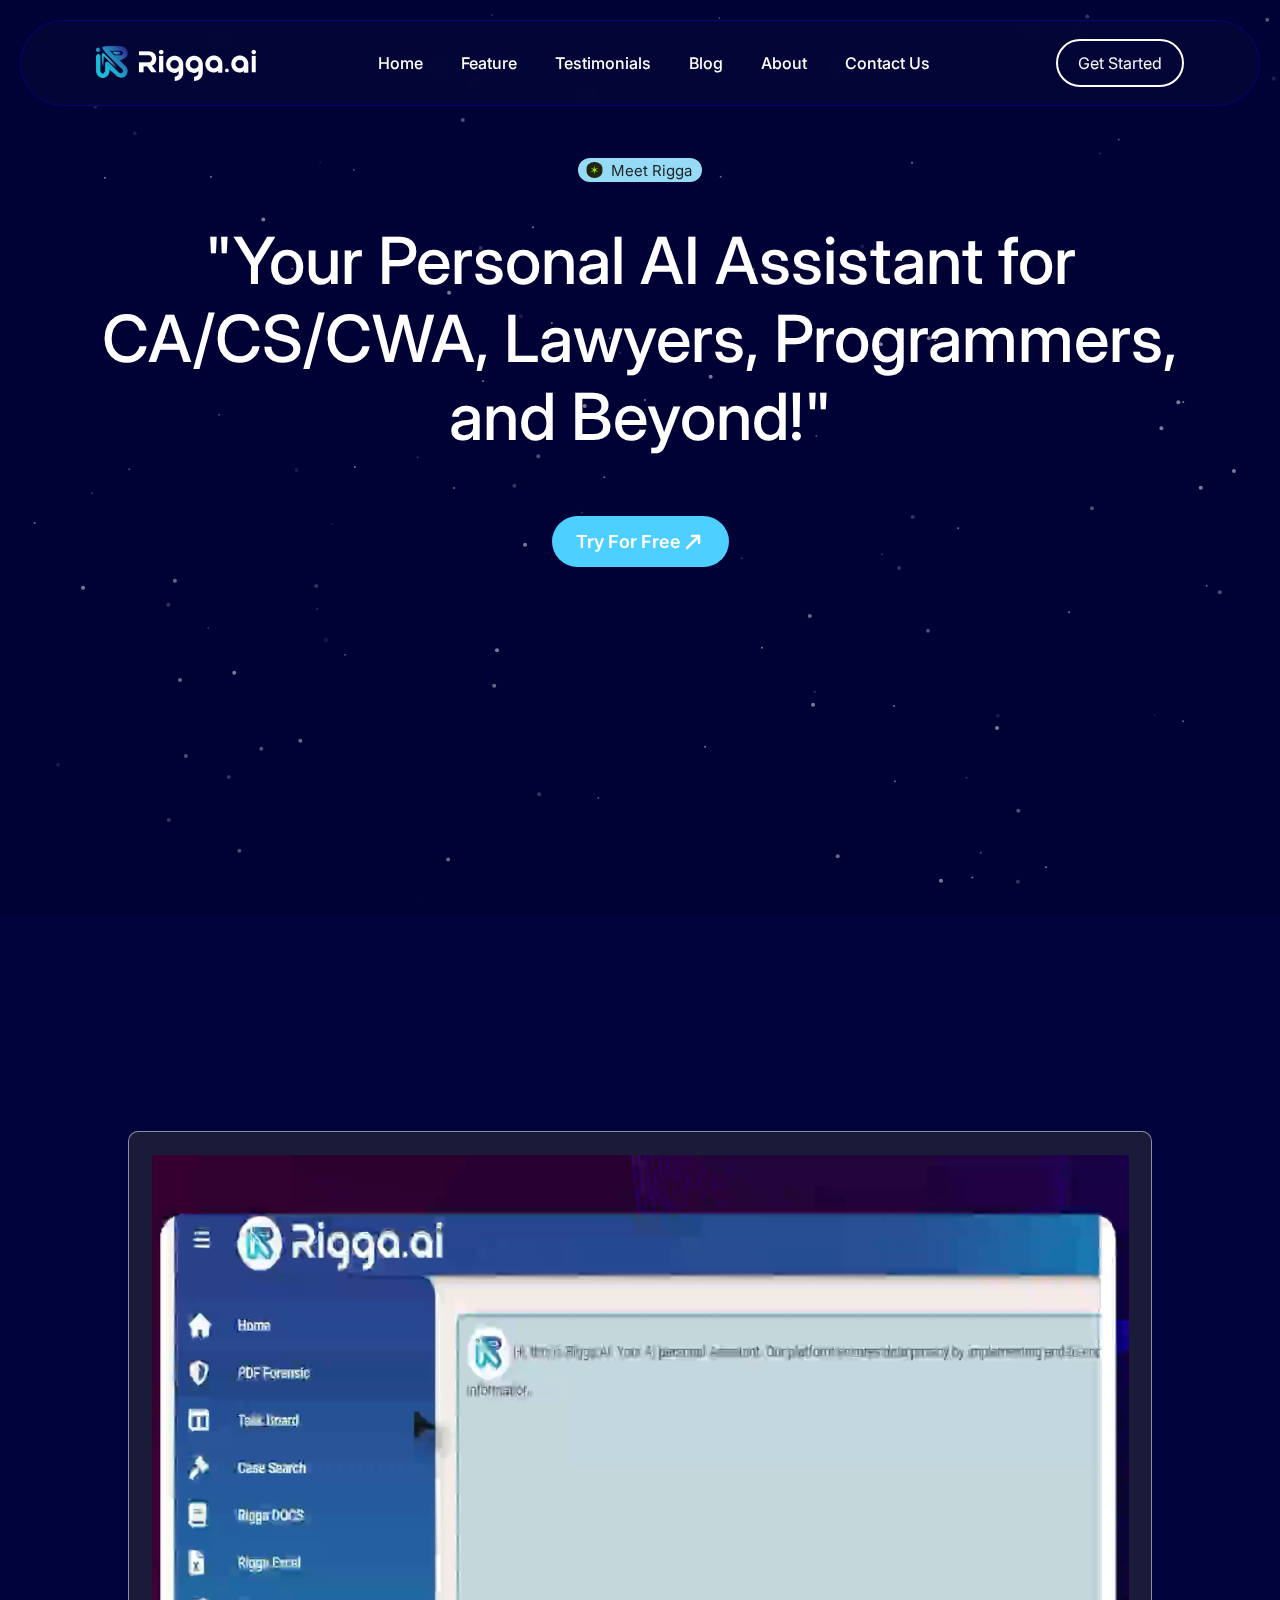
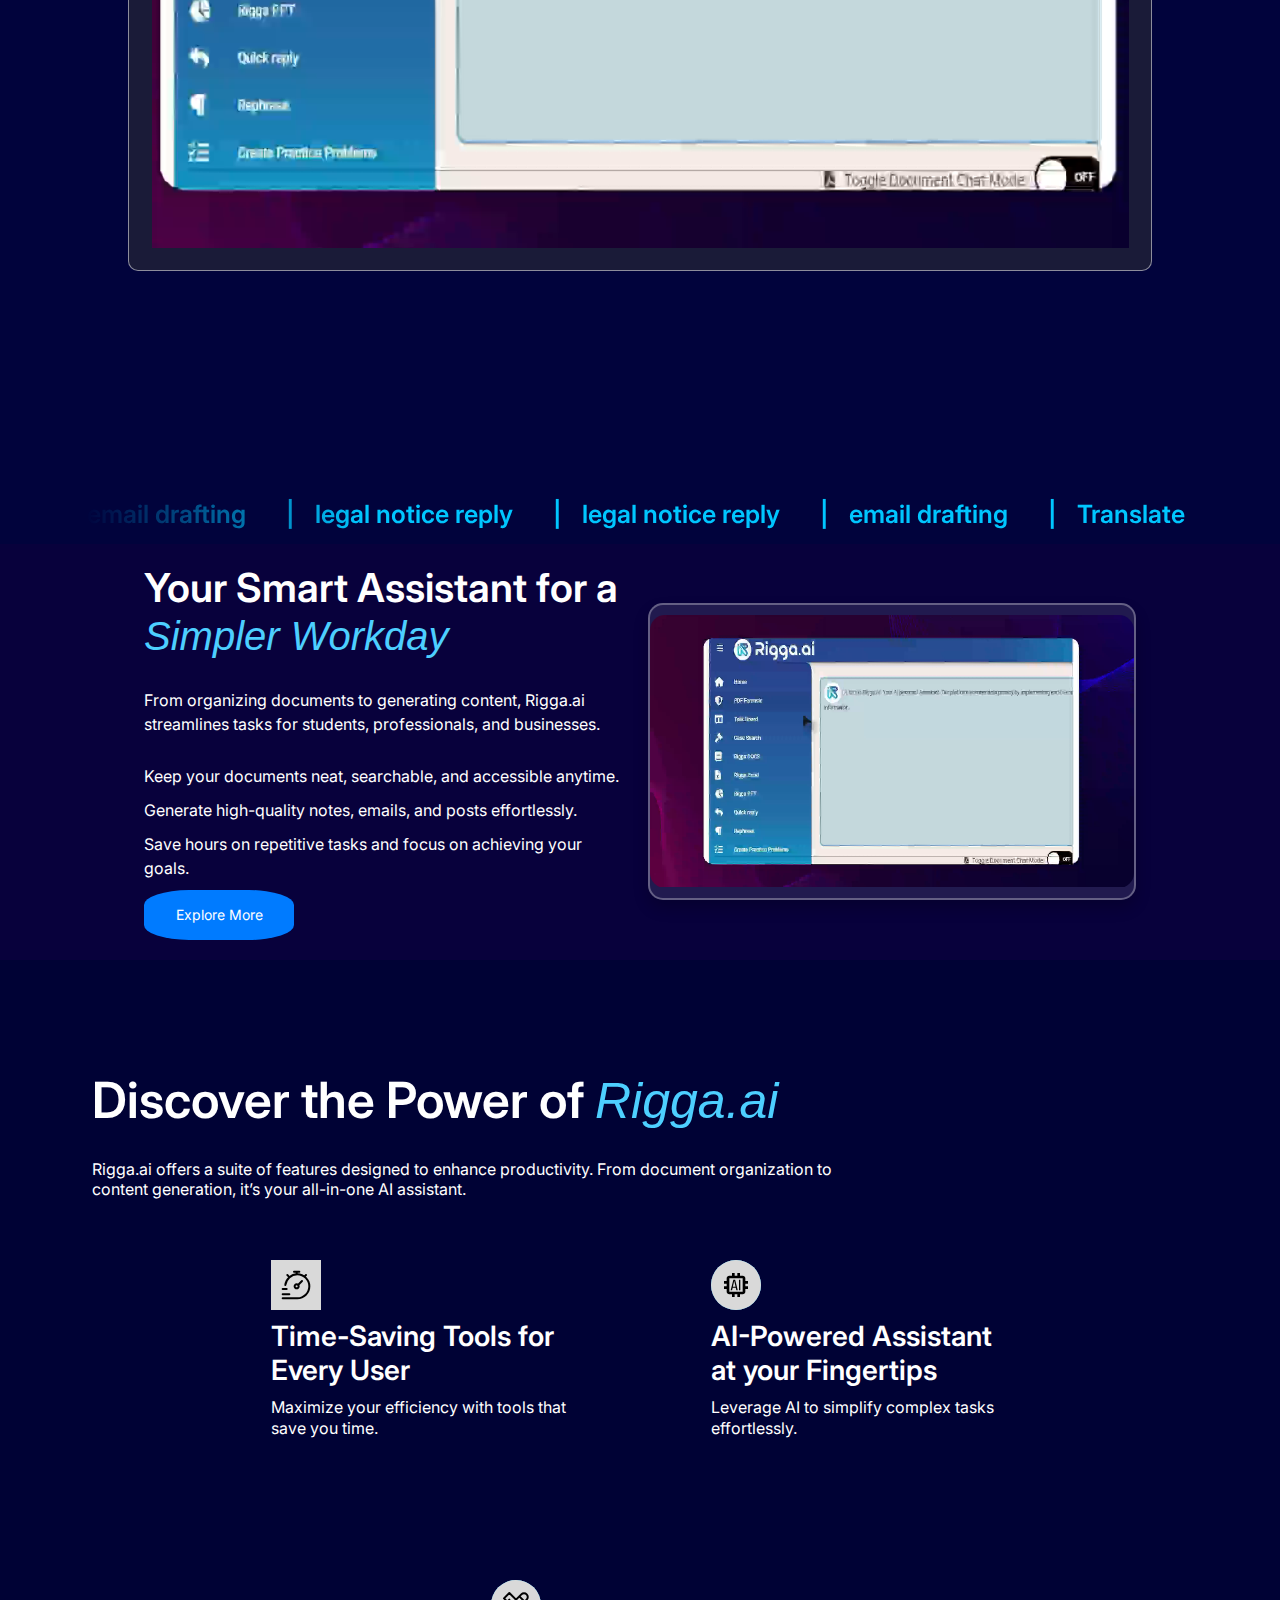
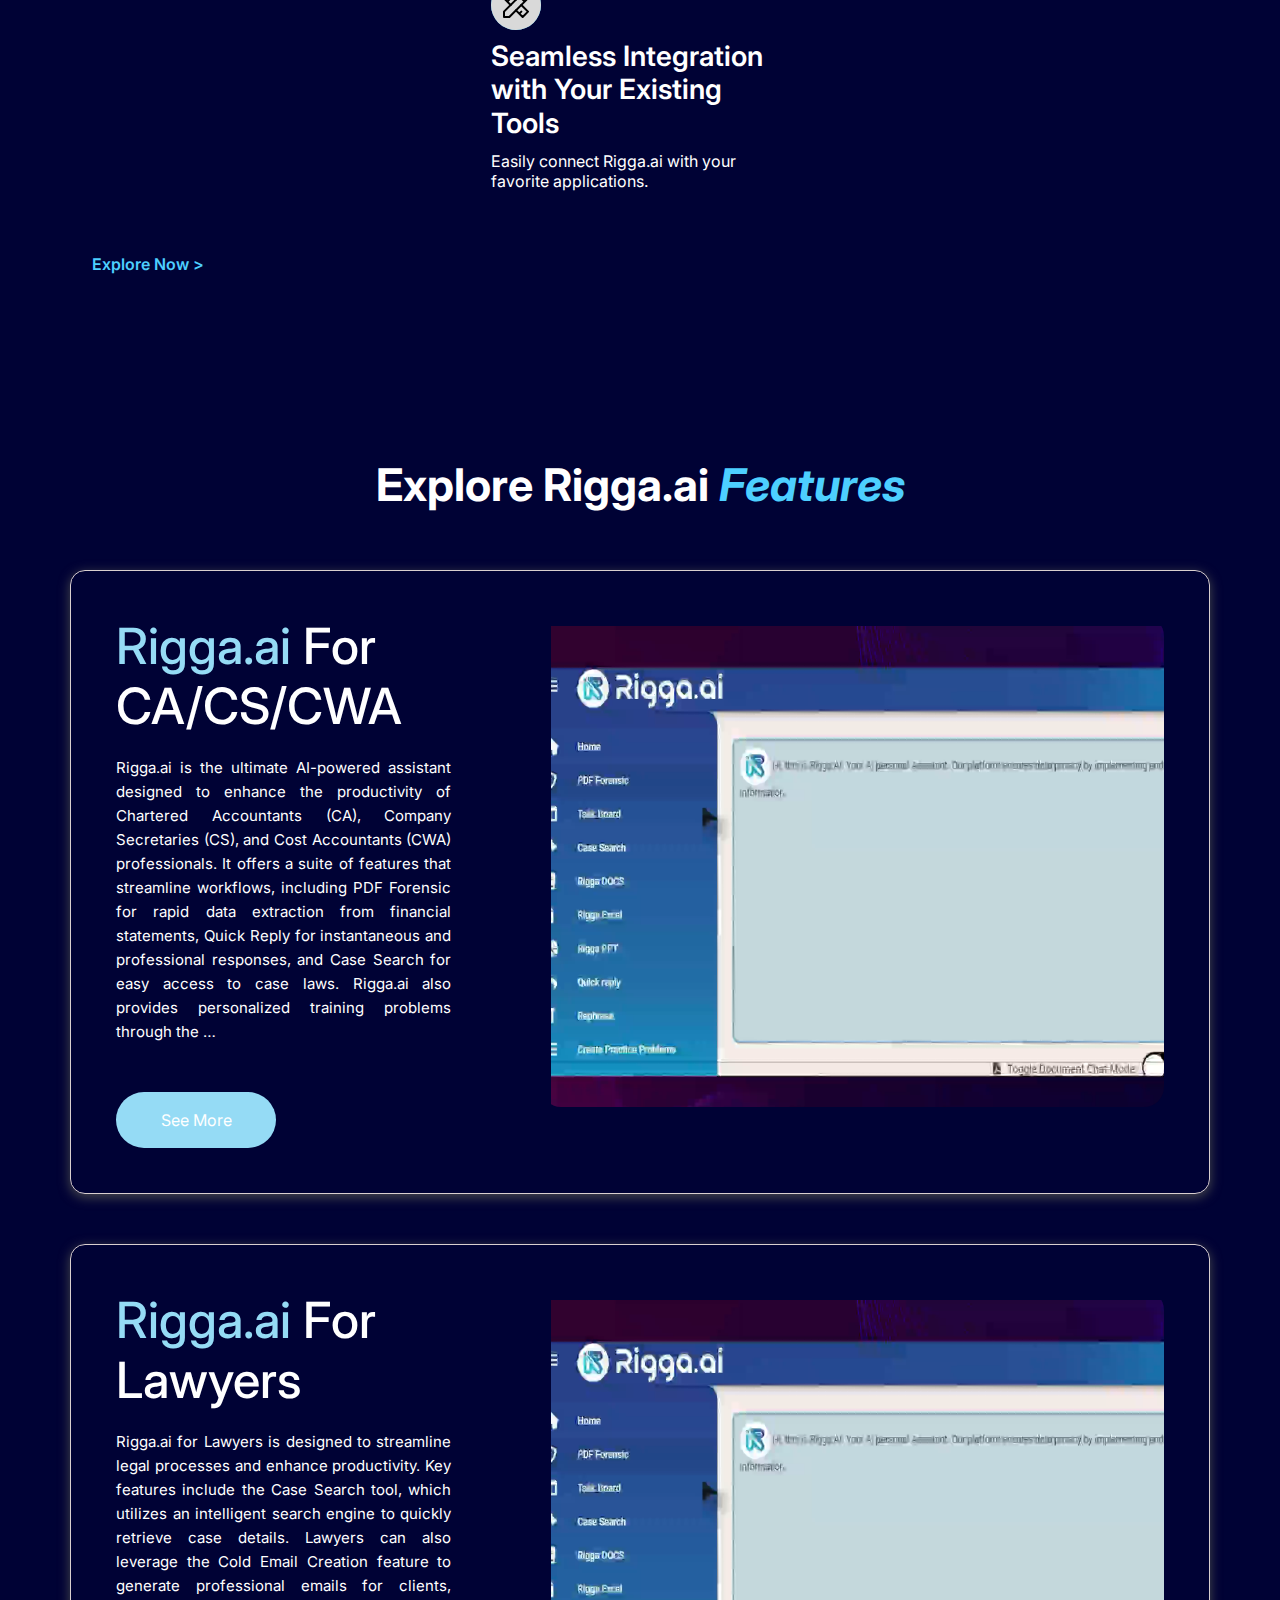
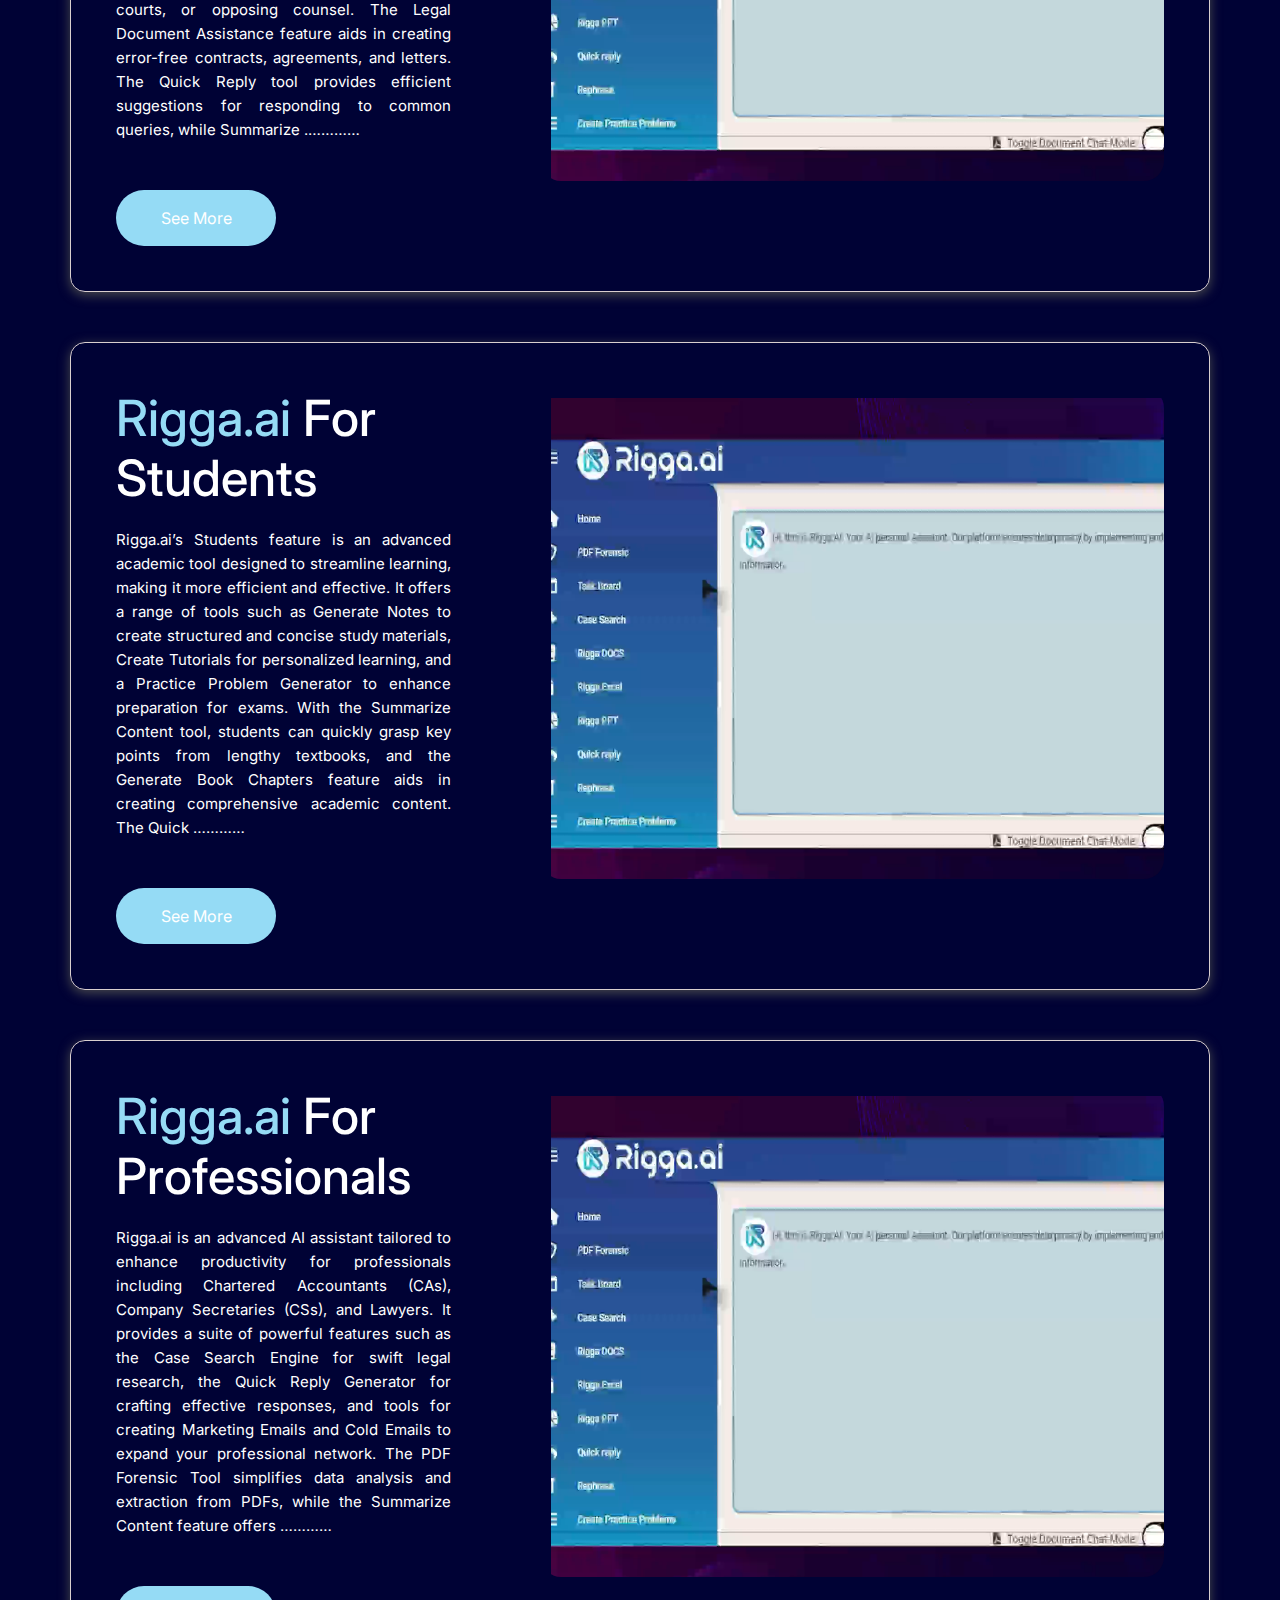
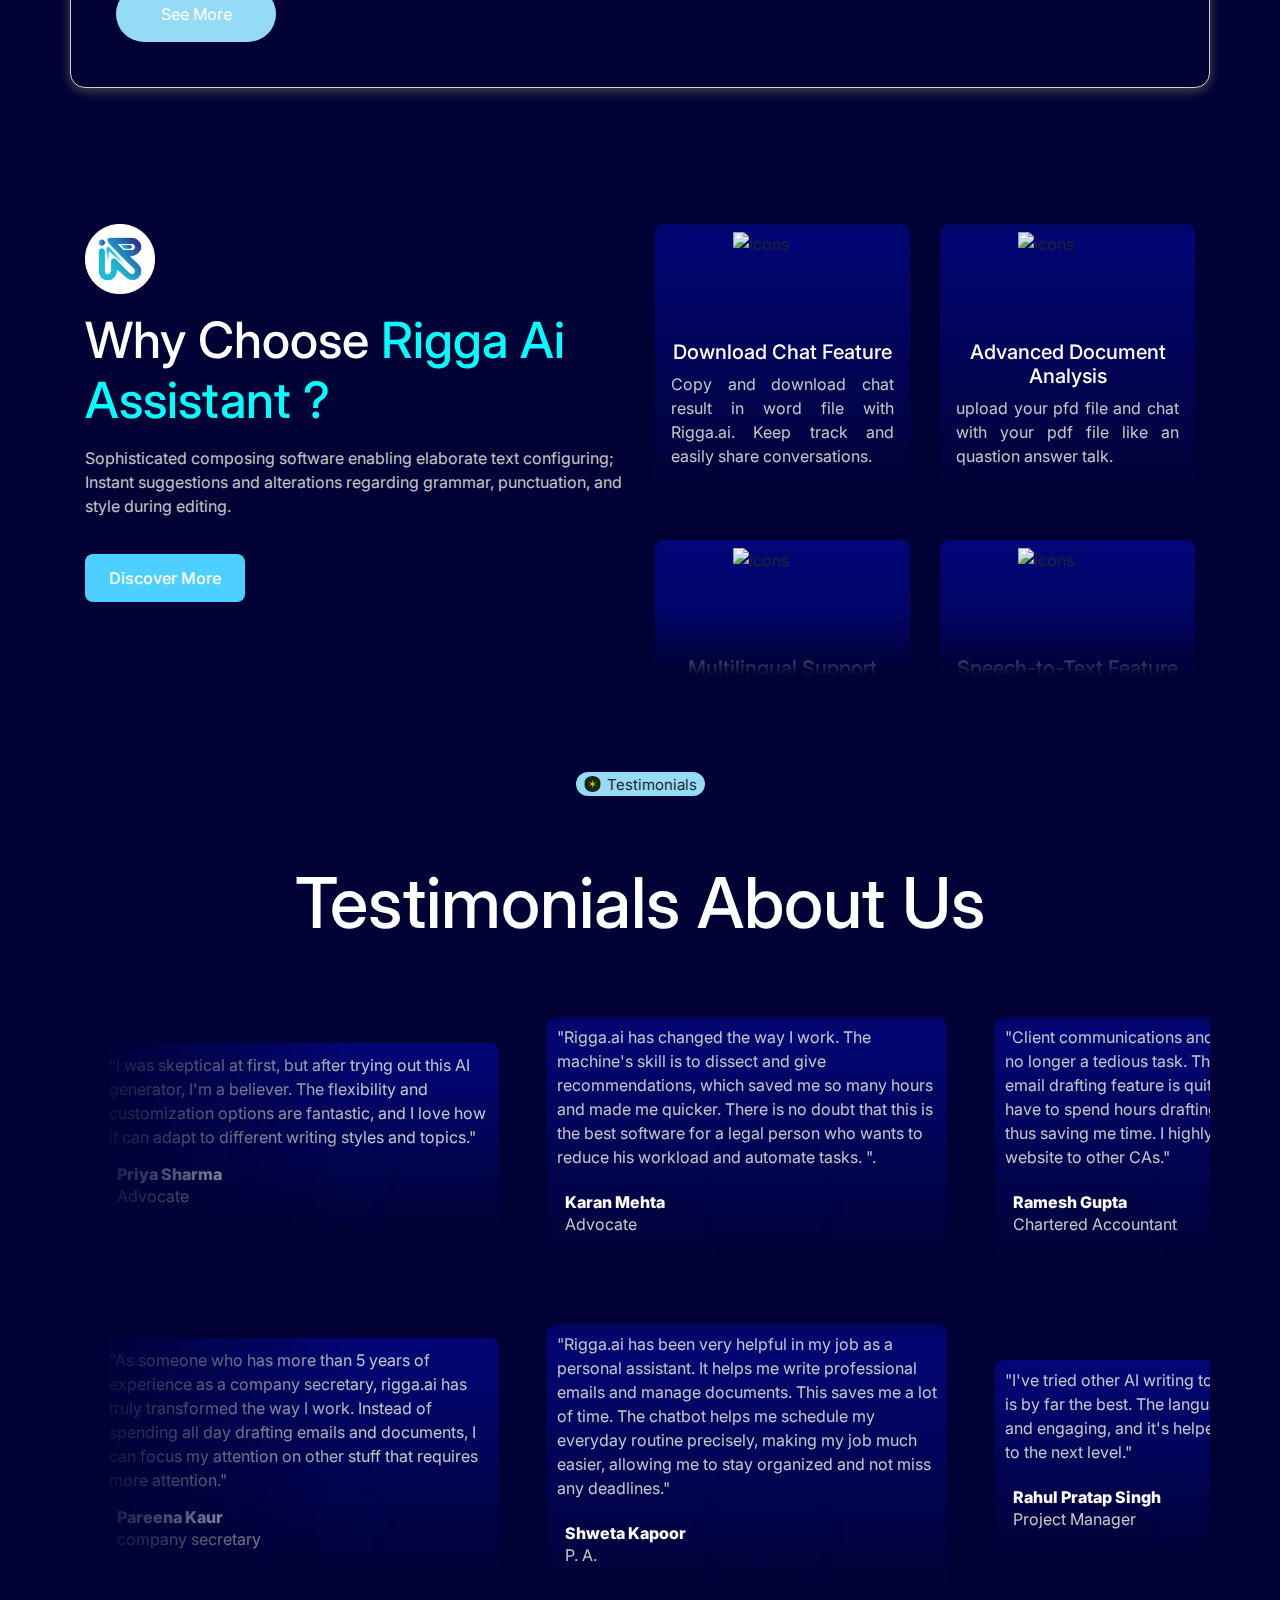
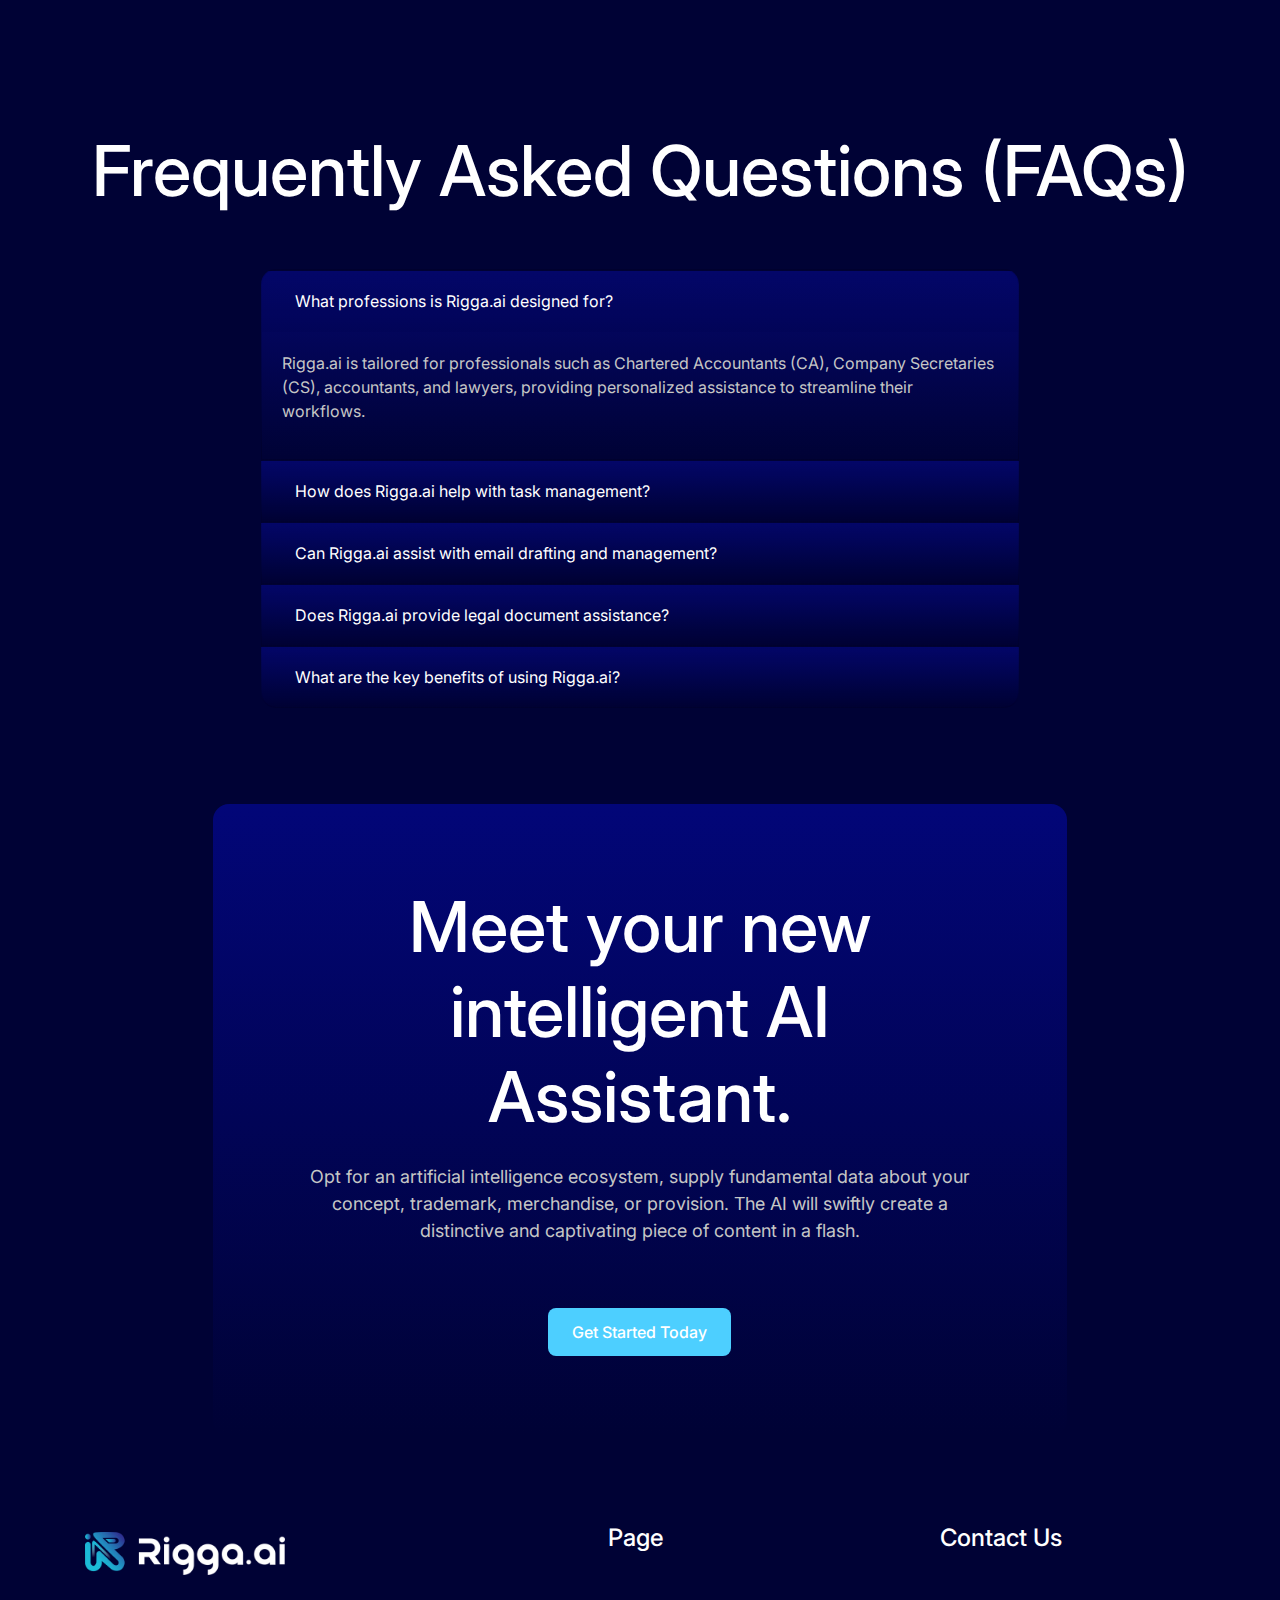
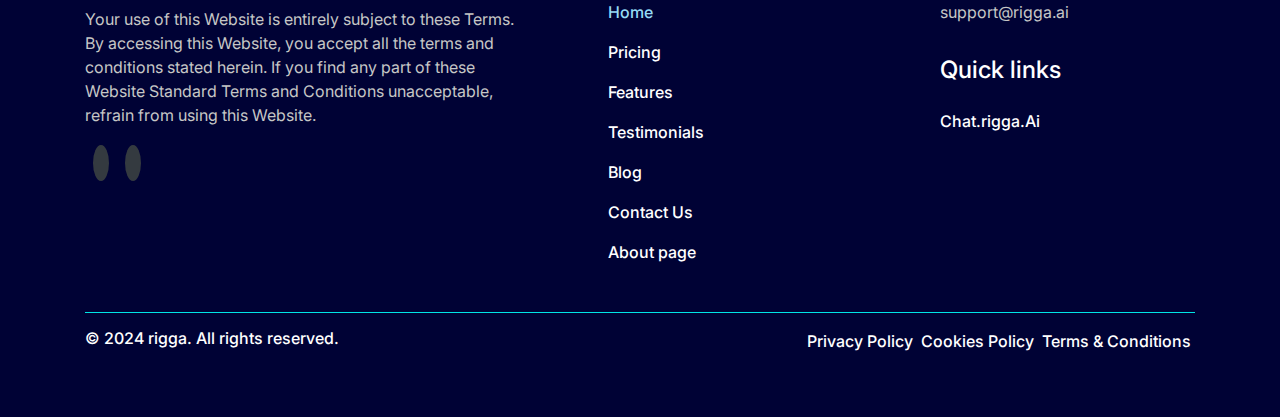
==== commit aa6d0120: "issue fixed" ====
--- a/index.html
+++ b/index.html
@@ -47,6 +47,9 @@
                             </li>
                             <li class="nav-item">
                                 <a class="nav-link link-text" href="About.html">About</a>
+                            </li>
+                            <li class="nav-item">
+                                <a class="nav-link link-text " href="contactus.html">Contact Us</a>
                             </li>
                         </ul>
 
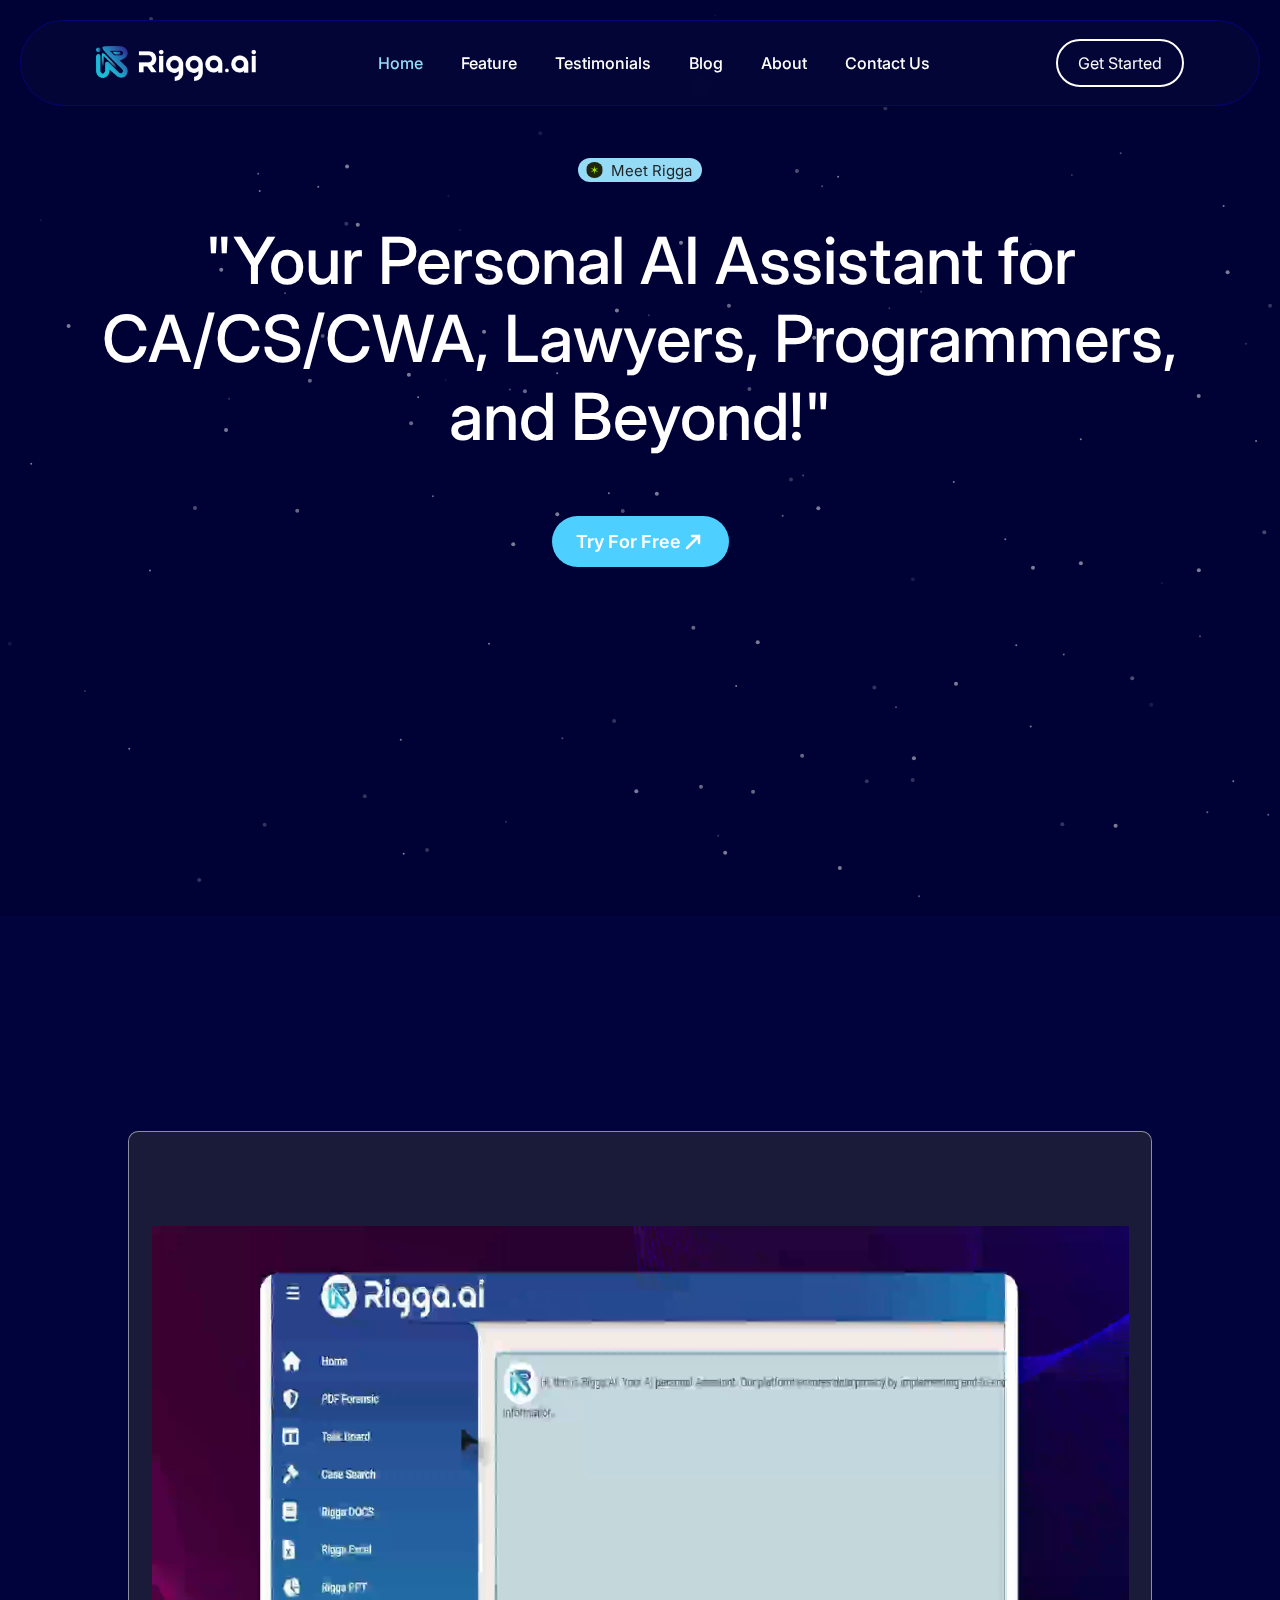
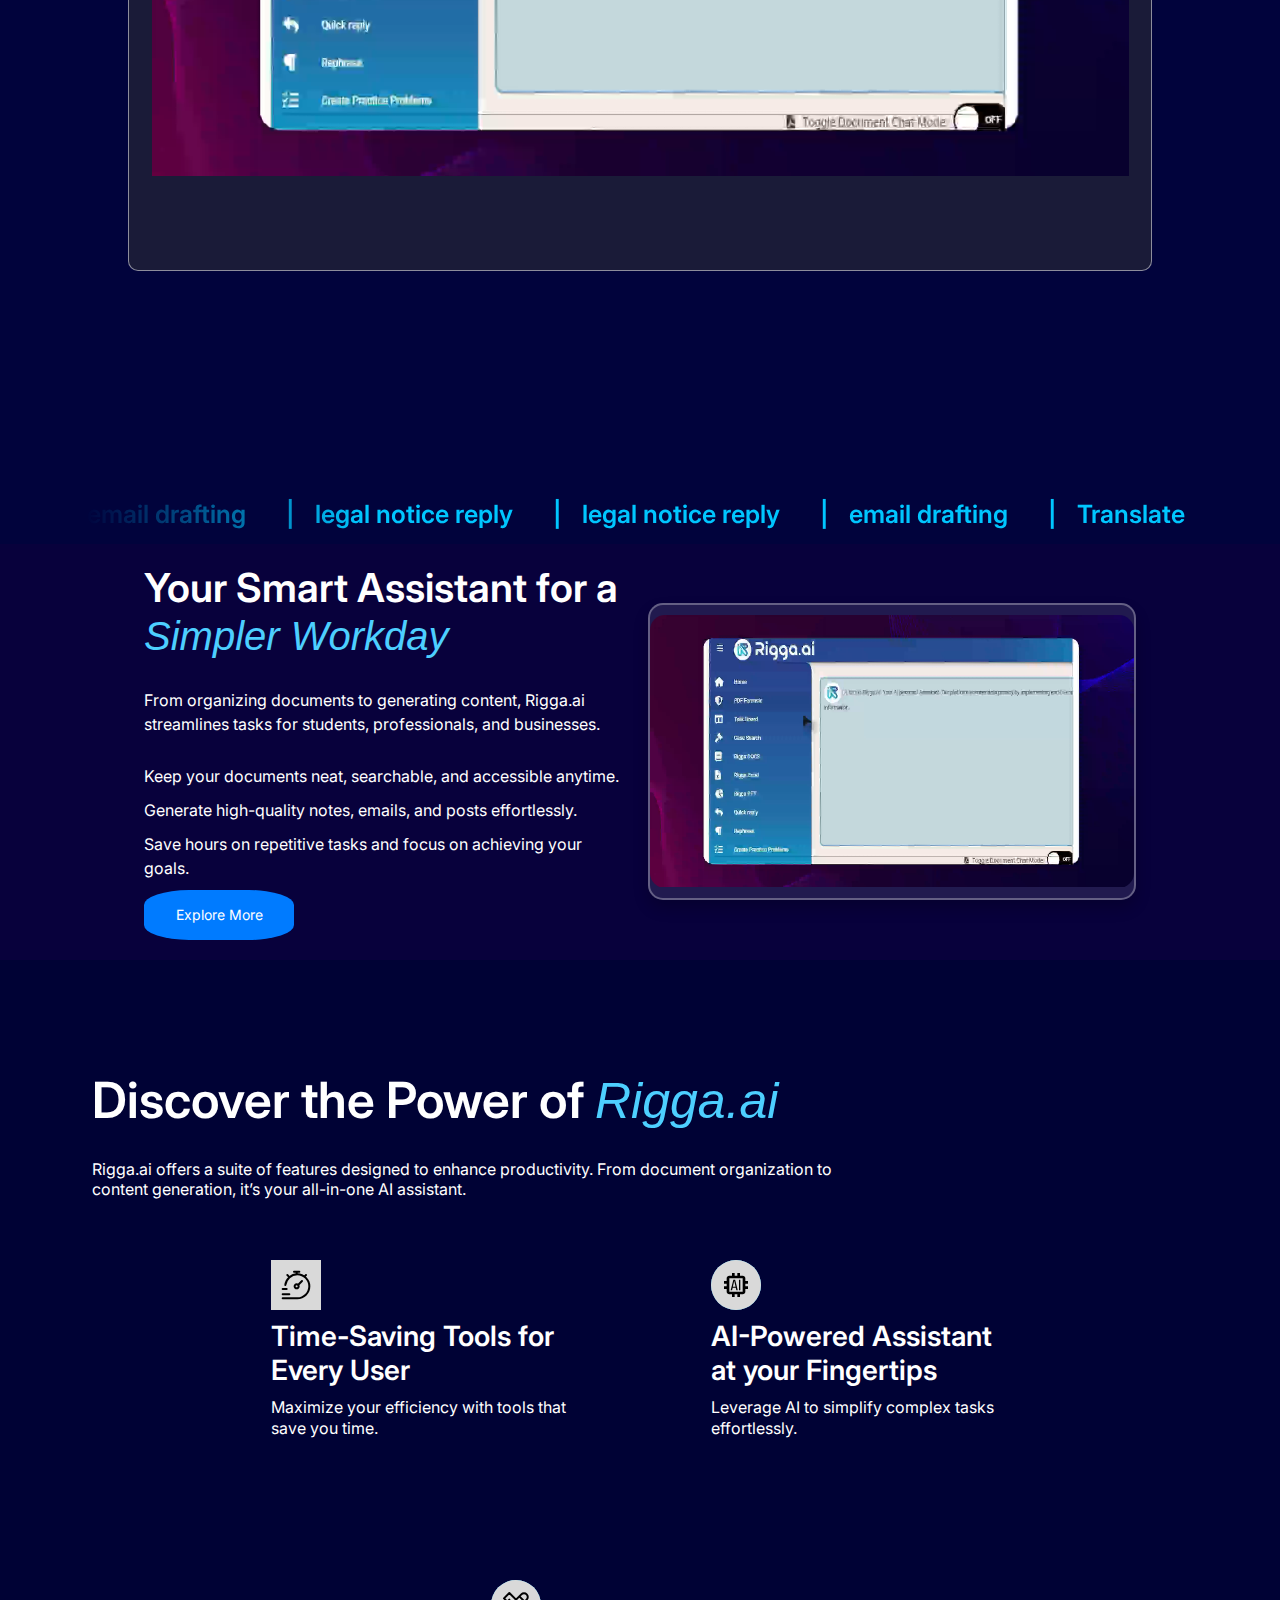
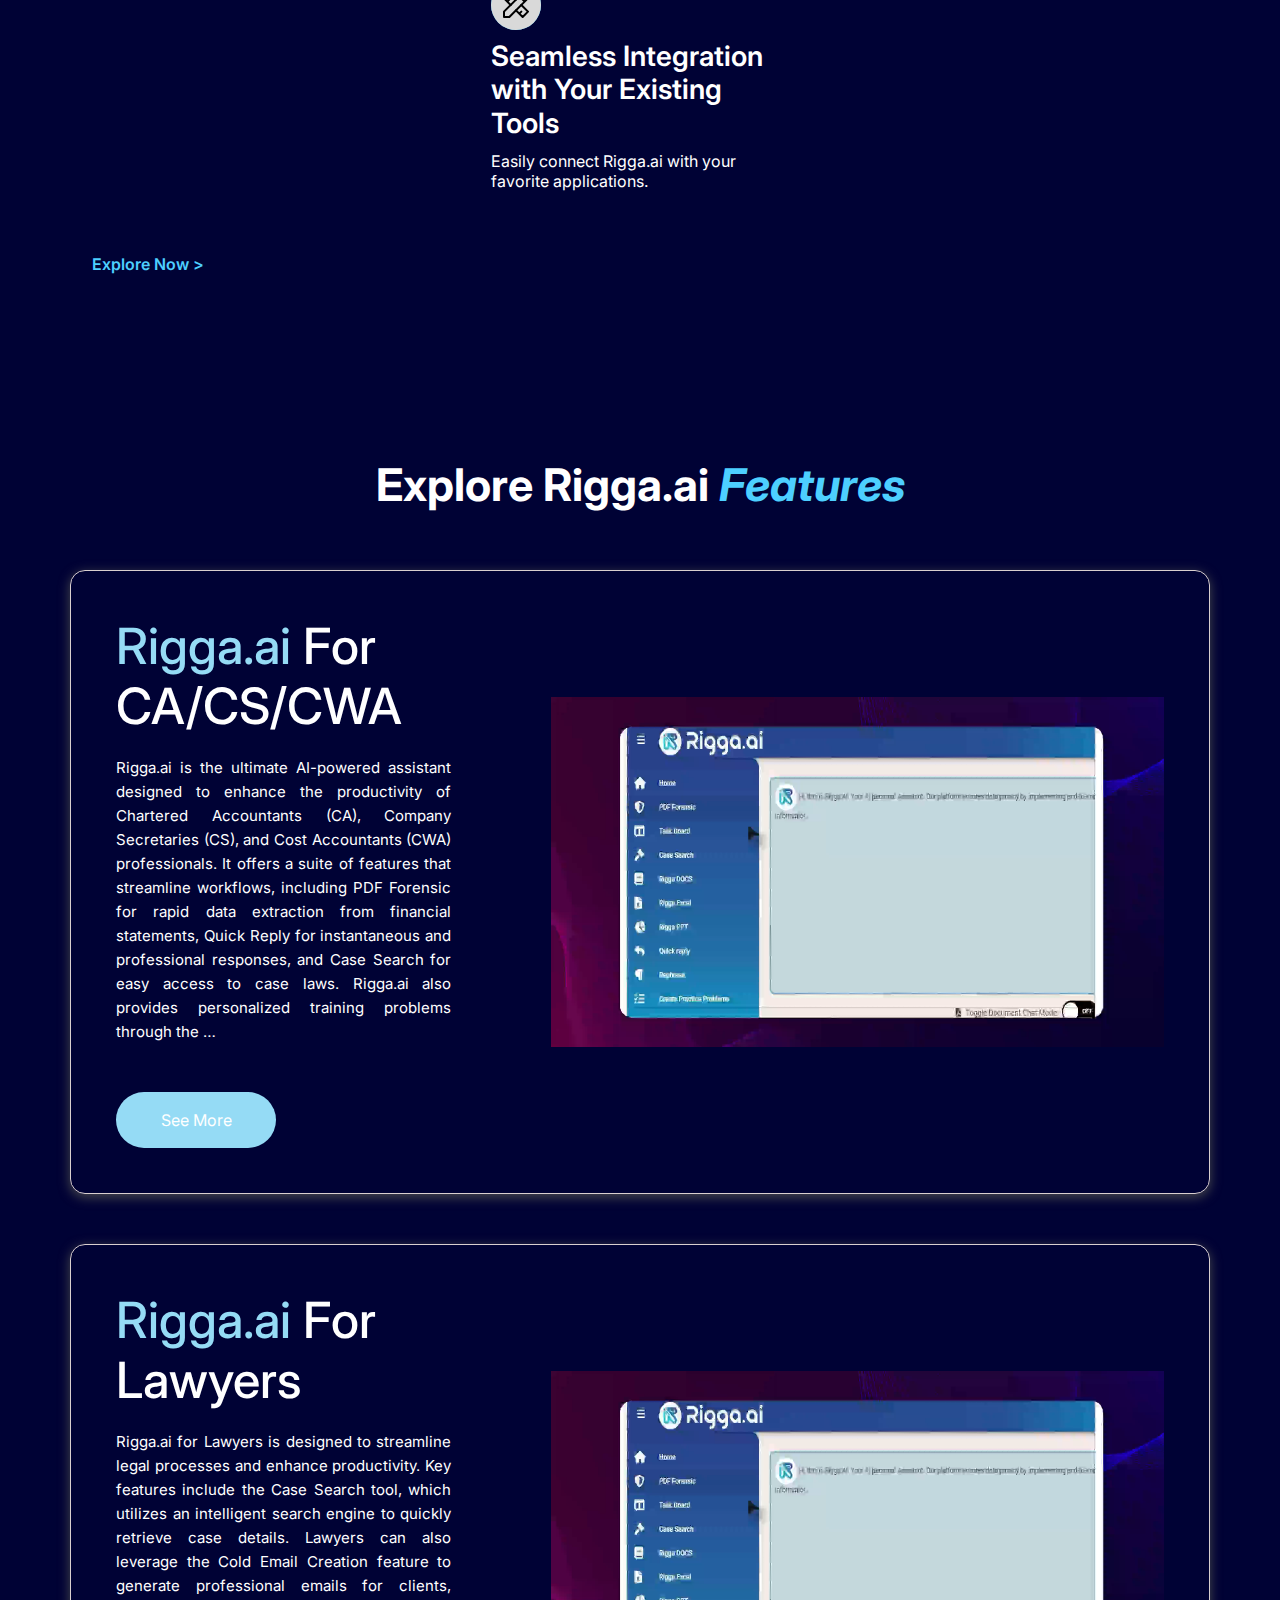
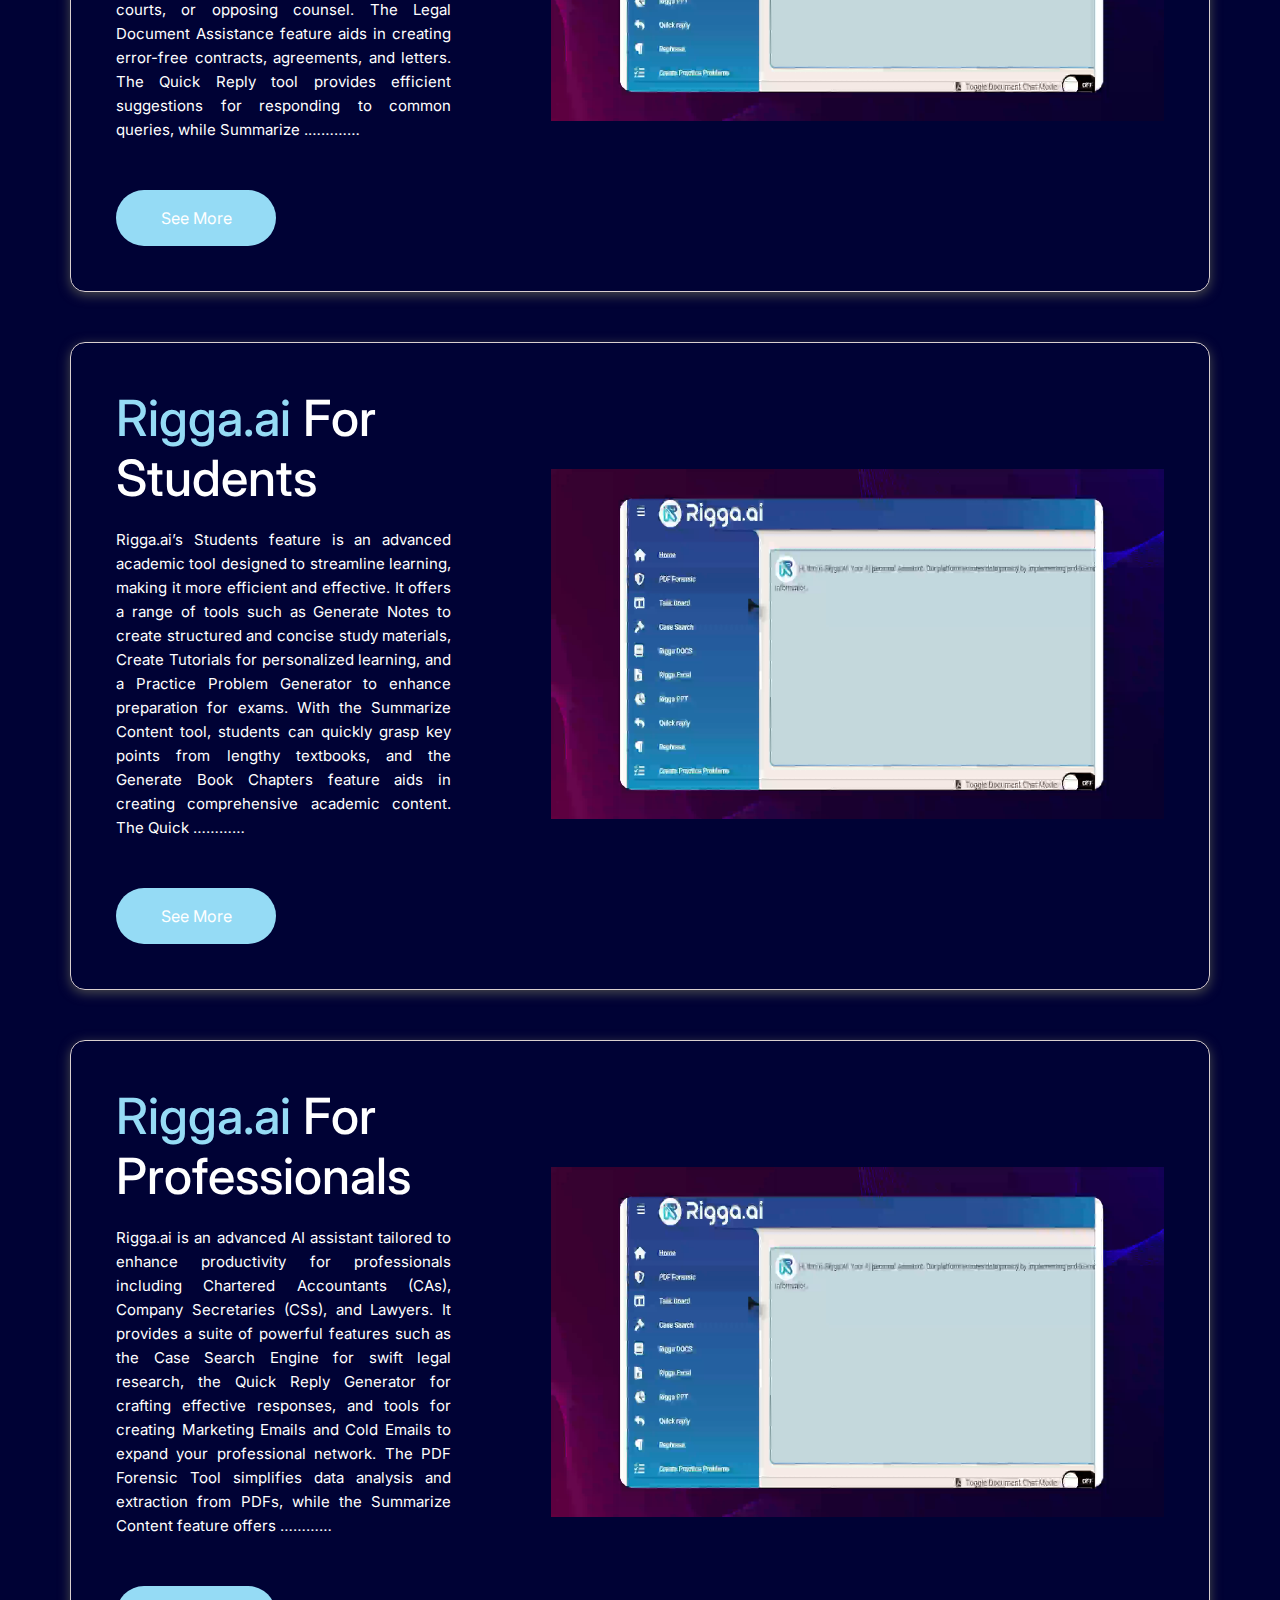
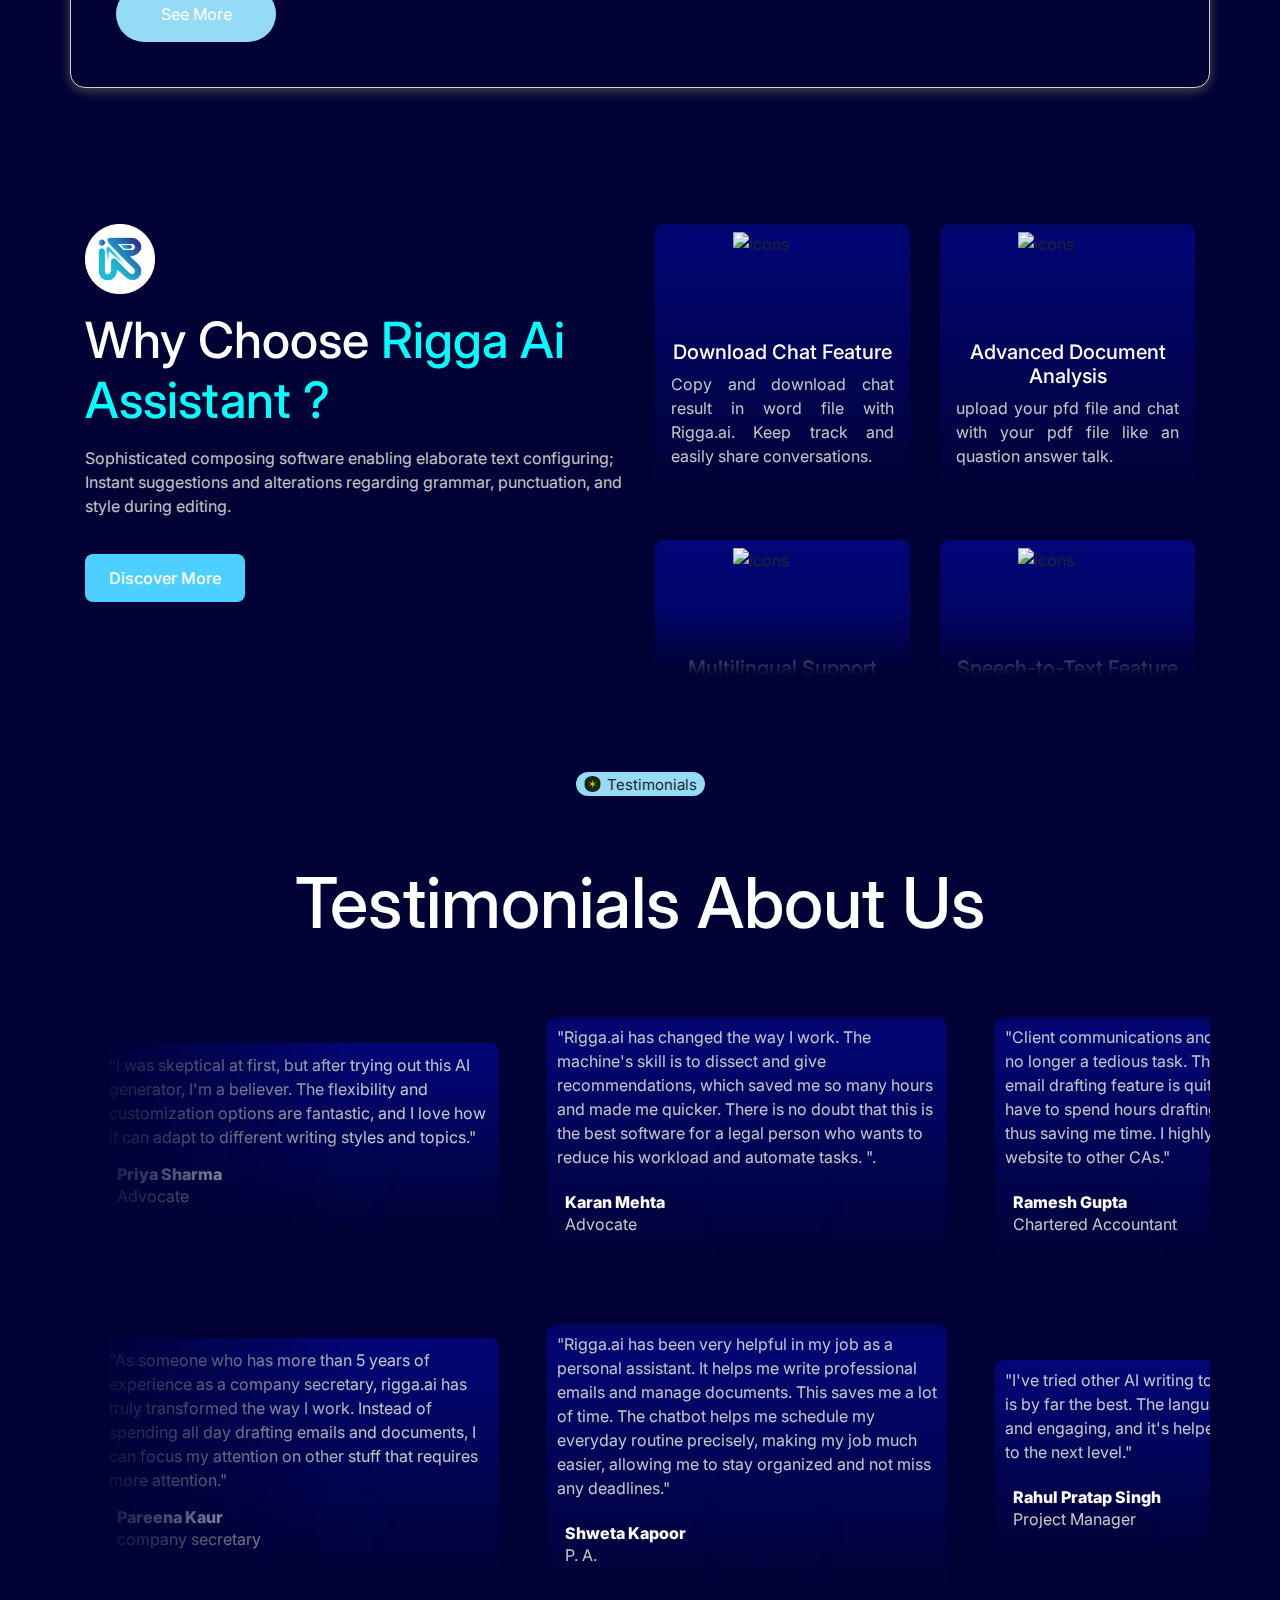
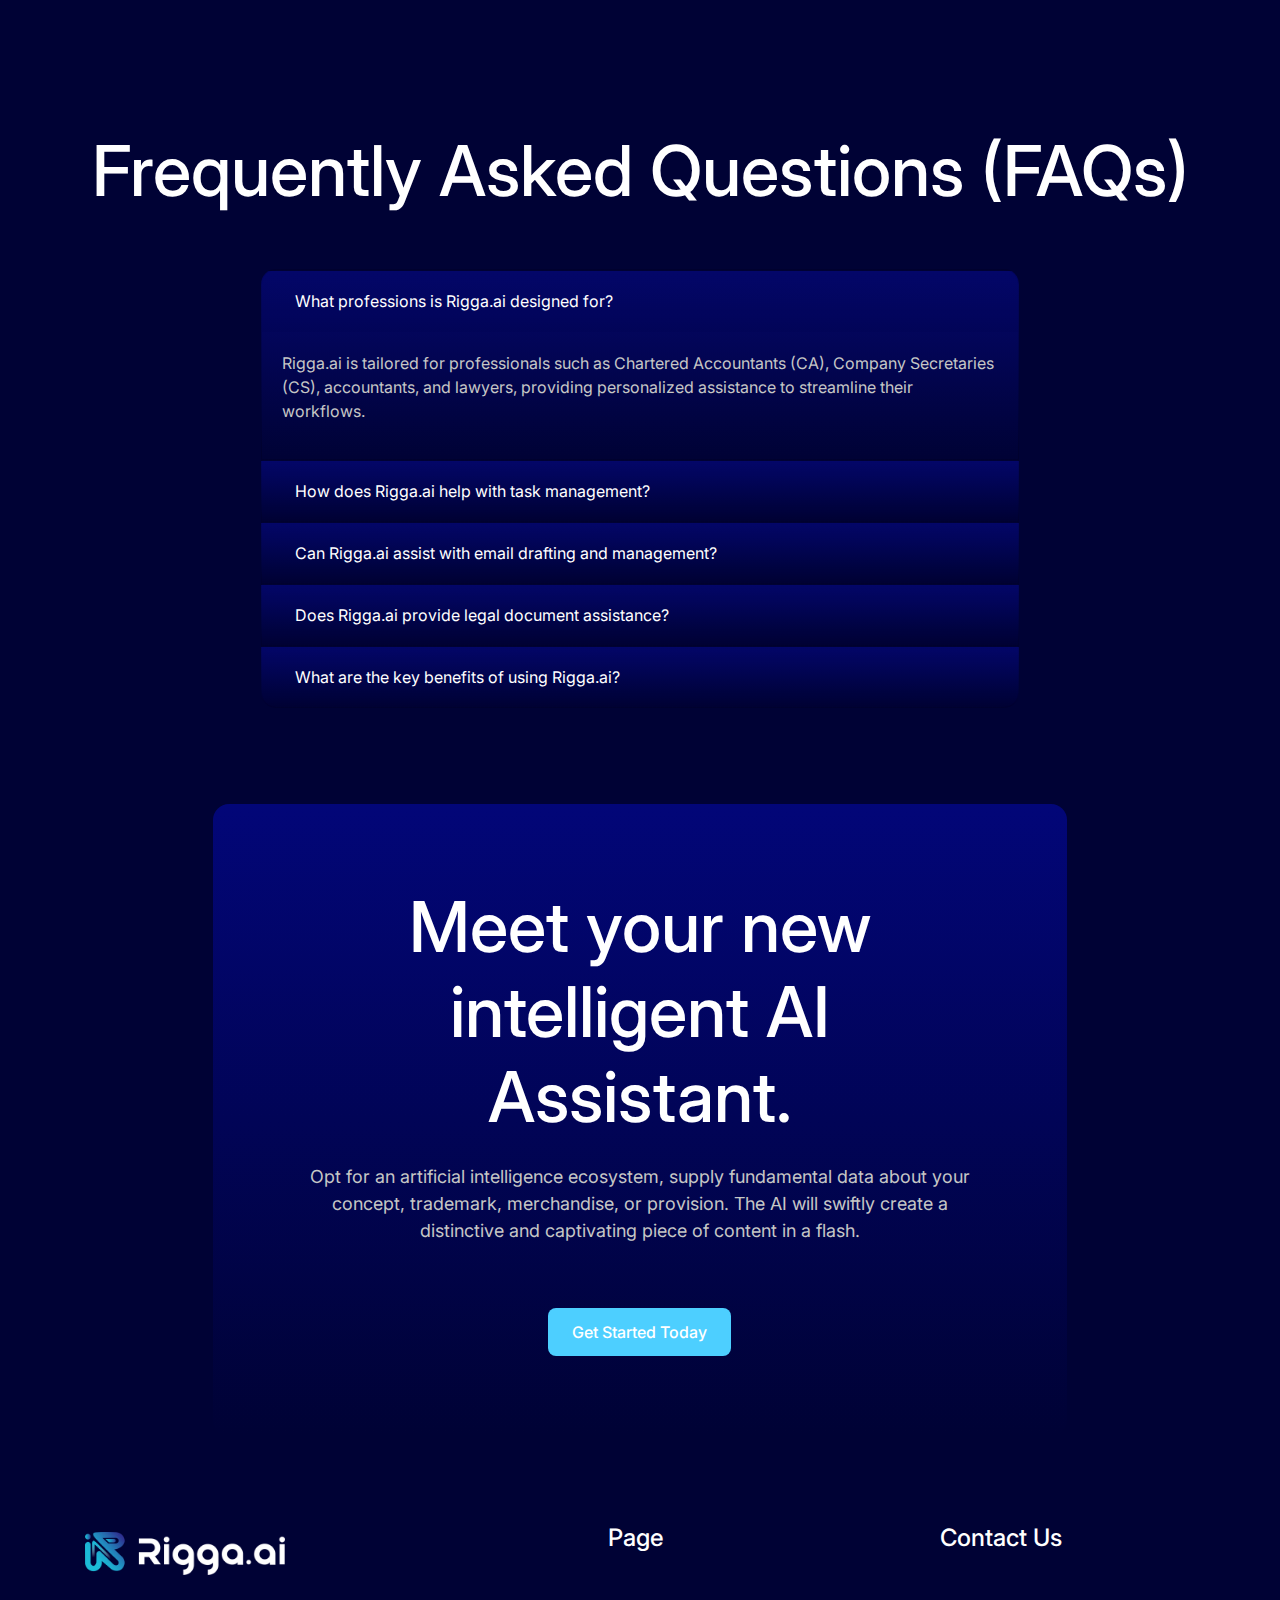
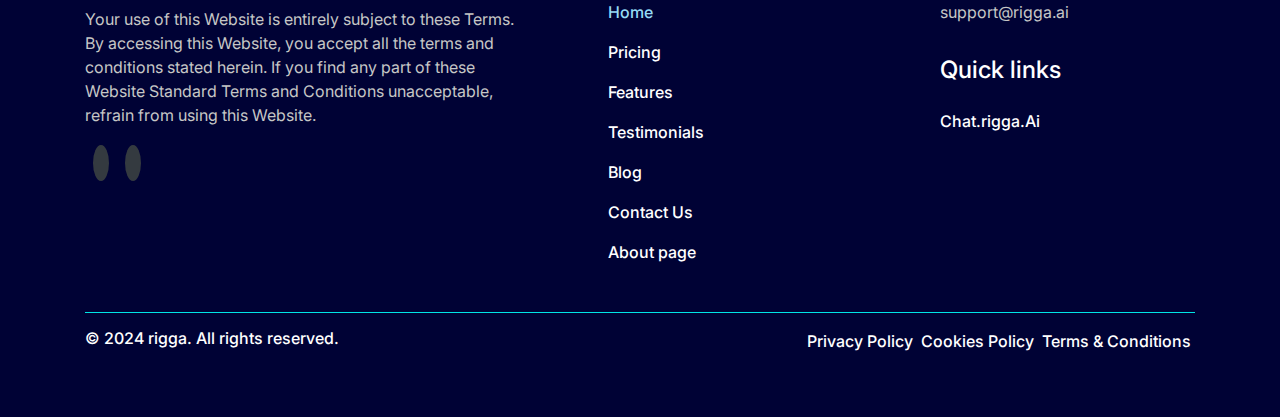
==== commit 0d137add: "issue fixed" ====
--- a/index.html
+++ b/index.html
@@ -49,7 +49,7 @@
                                 <a class="nav-link link-text" href="About.html">About</a>
                             </li>
                             <li class="nav-item">
-                                <a class="nav-link link-text " href="contactus.html">Contact Us</a>
+                                <a class="nav-link link-text" href="contactus.html">Contact Us</a>
                             </li>
                         </ul>
 
@@ -853,7 +853,7 @@
 
                 // Remove the 'active' class from all links
                 document.querySelectorAll('.nav-link').forEach(link => {
-                    link.classList.remove('active');
+                    link.classList.remove('');
                 });
 
                 // Find the active link based on the current path and hash
--- a/assets/css/style.css
+++ b/assets/css/style.css
@@ -82,7 +82,7 @@
     left: 120px;
     position: fixed;
     right: 120px;
-    top: 20px ;
+    top: 20px;
     z-index: 10;
     transition: transform 0.3s ease, opacity 0.3s ease;
 }
@@ -142,14 +142,16 @@
 }
 
 .second-section .content {
-    text-align: center; /* Center-align content for better responsiveness */
+    text-align: center;
+    /* Center-align content for better responsiveness */
 }
 
 .second-section .main-title {
     font-family: Inter, sans-serif;
     font-size: 65px;
     line-height: 1.2;
-    color: white; /* Adjust color if needed */
+    color: white;
+    /* Adjust color if needed */
     margin: 20px 0;
 }
 
@@ -181,7 +183,8 @@
 .video-frame {
     margin: 0;
     padding: 0;
-    height: 130vh; /* Make the page scrollable */
+    height: 130vh;
+    /* Make the page scrollable */
     display: flex;
     justify-content: center;
     align-items: center;
@@ -191,33 +194,46 @@
 /* Frame around the video */
 .frame {
     position: relative;
-    width: 80%; /* 90% width of the viewport */
-    height: 740px; /* Fixed height */
-    padding: 22.5px; /* Padding around the video */
-    background-color: rgba(51, 51, 51, 0.5); /* Translucent frame (50% opacity) */
-    box-sizing: border-box; /* Include padding in the element's total size */
-    border: 1px solid rgba(255, 255, 255, 0.5); /* Optional border for emphasis */
-    display: flex;
-    justify-content: center;
-    align-items: center;
-    transition: transform 0.8s ease; /* Smooth reset transition */
-    border-radius: 10px; /* Optional: Rounded corners */
+    width: 80%;
+    /* 90% width of the viewport */
+    height: 740px;
+    /* Fixed height */
+    padding: 22.5px;
+    /* Padding around the video */
+    background-color: rgba(51, 51, 51, 0.5);
+    /* Translucent frame (50% opacity) */
+    box-sizing: border-box;
+    /* Include padding in the element's total size */
+    border: 1px solid rgba(255, 255, 255, 0.5);
+    /* Optional border for emphasis */
+    display: flex;
+    justify-content: center;
+    align-items: center;
+    transition: transform 0.8s ease;
+    /* Smooth reset transition */
+    border-radius: 10px;
+    /* Optional: Rounded corners */
     z-index: 1;
 }
 
 /* Video inside the frame */
+
 video {
     width: 100%;
     height: 100%;
-    object-fit: cover; /* Ensures the video covers the entire frame without distortion */
-    margin: 10px; /* Gap between the frame and the video */
-    transition: transform 0.8s ease; /* Smooth transition for the tilt */
+    object-fit: contain;
+    /* Ensures the full video is visible without cropping */
+    margin: 10px;
+    /* Gap between the frame and the video */
+    transition: transform 0.8s ease;
+    /* Smooth transition for the tilt */
 }
 
 .video-frame1 {
     margin: 0;
     padding: 0;
-    height: 130vh; /* Make the page scrollable */
+    height: 130vh;
+    /* Make the page scrollable */
     display: flex;
     justify-content: center;
     align-items: center;
@@ -228,97 +244,115 @@
     border-radius: 50px;
     width: 85%;
     height: 93%;
-    object-fit: cover; /* Ensures the video covers the entire frame without distortion */
-    margin: 10px; /* Gap between the frame and the video */
-    transition: transform 0.8s ease; /* Smooth transition for the tilt */
-}
-
-
-  
+    object-fit: cover;
+    /* Ensures the video covers the entire frame without distortion */
+    margin: 10px;
+    /* Gap between the frame and the video */
+    transition: transform 0.8s ease;
+    /* Smooth transition for the tilt */
+}
+
+
+
 /* Cover Background Section */
 /* Assistant Section */
 /* Assistant Section */
 .assistant {
-    width: 100%; /* Make the width responsive */
-    height: auto; /* Let the height adjust based on content */
+    width: 100%;
+    /* Make the width responsive */
+    height: auto;
+    /* Let the height adjust based on content */
     background: rgb(8, 1, 60) no-repeat center center;
     background-size: cover;
     display: flex;
     justify-content: center;
     align-items: center;
     padding: 20px;
-  }
-  
-  /* Inner Section */
-  .inner-section {
-    width: 80%; /* Full width */
+}
+
+/* Inner Section */
+.inner-section {
+    width: 80%;
+    /* Full width */
     height: auto;
     display: flex;
     justify-content: center;
     align-items: center;
     flex-wrap: wrap;
-  }
-  
-  /* Inner Section 2 */
-  .inner-section-2 {
-    
+}
+
+/* Inner Section 2 */
+.inner-section-2 {
+
     width: 100%;
     height: auto;
     display: flex;
     justify-content: space-between;
     align-items: center;
-    gap: 20px; /* Maintain gap between sections */
-    flex-wrap: wrap; /* Gap between left section and video frame */
-  }
-  
-  /* Inner Left Section */
-  .inner-left-section {
-    flex: 1; /* Let it take available space */
-    min-width: 320px; /* Ensure it doesn't shrink too much */
+    gap: 20px;
+    /* Maintain gap between sections */
+    flex-wrap: wrap;
+    /* Gap between left section and video frame */
+}
+
+/* Inner Left Section */
+.inner-left-section {
+    flex: 1;
+    /* Let it take available space */
+    min-width: 320px;
+    /* Ensure it doesn't shrink too much */
     height: auto;
     display: flex;
     flex-direction: column;
     gap: 20px;
-    position: relative;/* For positioning the button */
-  }
-  
-  /* Inner Left Upper Section */
-  .inner-left-upper {
-    width: 100%; /* Relative width */
-    height: auto; /* Fit height */
+    position: relative;
+    /* For positioning the button */
+}
+
+/* Inner Left Upper Section */
+.inner-left-upper {
+    width: 100%;
+    /* Relative width */
+    height: auto;
+    /* Fit height */
     display: flex;
     flex-direction: column;
     gap: 10px;
     padding-bottom: 50px;
-  }
-  
-  /* Heading Section */
-  .inner-heading {
-    width: 100%;
-    height: auto; /* Fit height */
-  }
-  
-  .inner-heading h1 {
-    font-size: 2.5em; /* Adjust font size */
+}
+
+/* Heading Section */
+.inner-heading {
+    width: 100%;
+    height: auto;
+    /* Fit height */
+}
+
+.inner-heading h1 {
+    font-size: 2.5em;
+    /* Adjust font size */
     font-family: 'Inter', sans-serif;
     font-weight: 400;
     line-height: 1.2;
-  }
-  
-  .inner-heading .white-text {
+}
+
+.inner-heading .white-text {
     font-weight: 600;
-    color: #ffffff; /* White text for "Your Smart Assistant for a" */
-  }
-  
-  .inner-heading .italic-heading {
+    color: #ffffff;
+    /* White text for "Your Smart Assistant for a" */
+}
+
+.inner-heading .italic-heading {
     font-family: 'Inter Display', sans-serif;
-    font-weight: 500; /* Medium weight */
+    font-weight: 500;
+    /* Medium weight */
     font-style: italic;
-    color: #4dcfff; /* Blue color for "simpler workday" */
-  }
-  
-  /* Content 1 */
-  .inner-left-content-3 {
+    color: #4dcfff;
+    /* Blue color for "simpler workday" */
+}
+
+/* Content 1 */
+.inner-left-content-3 {
     margin-top: 10px;
     margin-bottom: 18px;
     width: 100%;
@@ -326,53 +360,65 @@
     font-family: 'Inter', sans-serif;
     line-height: 1.5;
     color: white;
-  }
-  
-  /* Content 2 */
-  .inner-left-content-2 {
+}
+
+/* Content 2 */
+.inner-left-content-2 {
     width: 100%;
     font-size: 1em;
     font-family: 'Inter', sans-serif;
     line-height: 1.5;
     color: white;
-  }
-  
-  .inner-left-content-2 p {
-    margin: 0 0 10px 0; /* 10px gap between paragraphs */
-  }
-  
-  /* Button Section */
-  .inner-left-button {
+}
+
+.inner-left-content-2 p {
+    margin: 0 0 10px 0;
+    /* 10px gap between paragraphs */
+}
+
+/* Button Section */
+.inner-left-button {
     align-self: flex-start;
     position: absolute;
 
-    bottom: 0; /* Align to bottom */
-    left: 0; /* Align to left */
-    width: 100%; /* Ensure the button stays within the left section width */
-    text-align: left; /* Align text to the left */
-    
-  }
-  
-  .inner-left-button button {
-    width: 150px; /* Fit width */
-    height: 50px; /* Fit height */
-    border-radius: 30%; /* Circular button */
-    background-color: #007bff; /* Adjust button color */
-    color: #fff; /* Text color */
+    bottom: 0;
+    /* Align to bottom */
+    left: 0;
+    /* Align to left */
+    width: 100%;
+    /* Ensure the button stays within the left section width */
+    text-align: left;
+    /* Align text to the left */
+
+}
+
+.inner-left-button button {
+    width: 150px;
+    /* Fit width */
+    height: 50px;
+    /* Fit height */
+    border-radius: 30%;
+    /* Circular button */
+    background-color: #007bff;
+    /* Adjust button color */
+    color: #fff;
+    /* Text color */
     border: none;
     font-size: 14px;
     font-family: 'Inter', sans-serif;
     cursor: pointer;
-  }
-  
-  .inner-left-button button:hover {
-    background-color: #0056b3; /* Darker shade on hover */
-  }
-  
-  /* Video Container Section */
-  
-  .video-box{
-    flex: 1; /* Let video section take available space */
+}
+
+.inner-left-button button:hover {
+    background-color: #0056b3;
+    /* Darker shade on hover */
+}
+
+/* Video Container Section */
+
+.video-box {
+    flex: 1;
+    /* Let video section take available space */
     min-width: 320px;
     height: auto;
     background: rgba(255, 255, 255, 0.1);
@@ -383,133 +429,148 @@
     box-shadow: 0px 8px 15px rgba(0, 0, 0, 0.2);
     transition: transform 0.8s ease;
     border-radius: 15px;
-  }
-
-  .video-box:hover {
-    transform: rotateX(-5deg) scale(1.05); /* Reset tilt and zoom slightly */
-  }
-  
-  .video-element {
+}
+
+.video-box:hover {
+    transform: rotateX(-5deg) scale(1.05);
+    /* Reset tilt and zoom slightly */
+}
+
+.video-element {
     width: 100%;
     height: auto;
     object-fit: cover;
     border-radius: 15px;
-  }
-  
-  
-  /* Needs Section */
+}
+
+
+/* Needs Section */
 /* Needs Section */
 .needs {
-    width: 100%; /* Full width of the viewport */
+    width: 100%;
+    /* Full width of the viewport */
     height: auto;
     display: flex;
-    justify-content: center; /* Center horizontally */
+    justify-content: center;
+    /* Center horizontally */
     align-items: flex-start;
     margin: 10px auto;
-    padding: 20px; /* Add padding for smaller screens */
-  }
-  
-  /* Inner Needs */
-  .inner-needs {
-    width: 100%; /* Use full width for better responsiveness */
-    max-width: 1440px; /* Set a maximum width */
+    padding: 20px;
+    /* Add padding for smaller screens */
+}
+
+/* Inner Needs */
+.inner-needs {
+    width: 100%;
+    /* Use full width for better responsiveness */
+    max-width: 1440px;
+    /* Set a maximum width */
     height: auto;
     display: flex;
     justify-content: flex-start;
     align-items: flex-start;
-    padding: 80px 5%; /* Adjust padding dynamically */
+    padding: 80px 5%;
+    /* Adjust padding dynamically */
     box-sizing: border-box;
-  }
-  
-  /* Needs Discover Section */
-  .needs-discover {
-    width: 100%; /* Full width */
+}
+
+/* Needs Discover Section */
+.needs-discover {
+    width: 100%;
+    /* Full width */
     height: auto;
     display: flex;
     flex-direction: column;
     gap: 60px;
     justify-content: flex-start;
     align-items: flex-start;
-  }
-  
-  /* Heading and Content Section */
-  .needs-heading-content {
-    width: 100%; /* Adjust to full width */
-    max-width: 742px; /* Ensure width does not exceed a max */
+}
+
+/* Heading and Content Section */
+.needs-heading-content {
+    width: 100%;
+    /* Adjust to full width */
+    max-width: 742px;
+    /* Ensure width does not exceed a max */
     height: auto;
     display: flex;
     flex-direction: column;
     gap: 20px;
     margin-left: 10px;
-  }
-  
-  /* Heading */
-  .needs-heading h1 {
-    font-size: 50px; /* Large font size */
+}
+
+/* Heading */
+.needs-heading h1 {
+    font-size: 50px;
+    /* Large font size */
     font-family: 'Inter', sans-serif;
     font-weight: 600;
     line-height: 1.2;
     color: white;
-  }
-  
-  /* Highlighted Text */
-  .needs-heading h1 .highlight {
+}
+
+/* Highlighted Text */
+.needs-heading h1 .highlight {
     font-family: 'Inter Display', sans-serif;
     font-weight: 500;
     font-style: italic;
     color: #4DCFFF;
-  }
-  
-  /* Subheading */
-  .needs-subheading {
+}
+
+/* Subheading */
+.needs-subheading {
     width: 100%;
     max-width: 742px;
     font-size: 16px;
     font-family: 'Inter', sans-serif;
     line-height: 1.3;
     color: white;
-  }
-  
-  /* Needs Content Section */
-  .needs-content {
+}
+
+/* Needs Content Section */
+.needs-content {
     width: 100%;
     height: auto;
     display: flex;
     flex-direction: row;
     justify-content: center;
     align-items: flex-start;
-    gap: 141px; /* Adjust gap to avoid overflow */
-    flex-wrap: wrap; /* Allow wrapping on smaller screens */
-  }
-  
-  /* Individual Content Blocks */
-  .needs-content-1,
-  .needs-content-2,
-  .needs-content-3 {
-    width: 100%; /* Full width for smaller screens */
-    max-width: 299px; /* Limit width for larger screens */
+    gap: 141px;
+    /* Adjust gap to avoid overflow */
+    flex-wrap: wrap;
+    /* Allow wrapping on smaller screens */
+}
+
+/* Individual Content Blocks */
+.needs-content-1,
+.needs-content-2,
+.needs-content-3 {
+    width: 100%;
+    /* Full width for smaller screens */
+    max-width: 299px;
+    /* Limit width for larger screens */
     height: auto;
     display: flex;
     flex-direction: column;
     align-items: flex-start;
     gap: 10px;
-  }
-  
-  /* Icons */
-  .needs-time-icon,
-  .needs-ai-icon,
-  .needs-seamless-icon {
+}
+
+/* Icons */
+.needs-time-icon,
+.needs-ai-icon,
+.needs-seamless-icon {
     width: 50px;
     height: 50px;
     background-color: #4dcfff;
     border-radius: 50%;
     position: relative;
-  }
-  
-  /* Headings for Content Blocks */
-  .needs-time-heading,
-  .needs-ai-heading,
-  .needs-seamless-heading {
+}
+
+/* Headings for Content Blocks */
+.needs-time-heading,
+.needs-ai-heading,
+.needs-seamless-heading {
     width: 100%;
     max-width: 299px;
     font-size: 28px;
@@ -517,43 +578,43 @@
     font-weight: 600;
     color: white;
     line-height: 1.2;
-  }
-  
-  /* Content Text for Content Blocks */
-  .needs-time-content,
-  .needs-ai-content,
-  .needs-seamless-content {
+}
+
+/* Content Text for Content Blocks */
+.needs-time-content,
+.needs-ai-content,
+.needs-seamless-content {
     width: 100%;
     max-width: 299px;
     font-size: 16px;
     font-family: 'Inter', sans-serif;
     color: white;
     line-height: 1.3;
-  }
-  
-  /* Explore Section */
-  .needs-explore {
+}
+
+/* Explore Section */
+.needs-explore {
     width: 100%;
     max-width: 1200px;
     display: flex;
     justify-content: flex-start;
     align-items: center;
-  }
-  
-  .explore-link {
+}
+
+.explore-link {
     font-size: 16px;
     font-family: 'Inter', sans-serif;
     font-weight: 600;
     color: #4dcfff;
     text-decoration: none;
     margin-left: 10px;
-  }
-  
-  .explore-link:hover {
+}
+
+.explore-link:hover {
     text-decoration: underline;
-  }
-
-  .responsive-container {
+}
+
+.responsive-container {
     width: 95%;
     height: auto;
     opacity: 1;
@@ -722,12 +783,14 @@
     justify-content: center;
     align-items: center;
     width: 100%;
-    height: auto; /* Adjust height for responsiveness */
+    height: auto;
+    /* Adjust height for responsiveness */
     gap: 18px;
     overflow: hidden;
     position: relative;
-    padding: 0 120px; /* Add horizontal padding */
-    
+    padding: 0 120px;
+    /* Add horizontal padding */
+
 }
 
 /* Ca-Info-section */
@@ -738,11 +801,14 @@
     justify-content: center;
     align-items: center;
     width: 100%;
-    min-height: 100vh; /* Ensure section takes full viewport height */
-    padding: 160px 20px 80px 20px; /* Increased padding to avoid content hiding behind the navbar */
+    min-height: 100vh;
+    /* Ensure section takes full viewport height */
+    padding: 160px 20px 80px 20px;
+    /* Increased padding to avoid content hiding behind the navbar */
     gap: 40px;
     overflow: hidden;
-    scroll-margin-top: 80px; /* Account for fixed navbar height */
+    scroll-margin-top: 80px;
+    /* Account for fixed navbar height */
 }
 
 /* Ca-Info-heading */
@@ -760,13 +826,15 @@
     transform: translateY(50px);
     transition: all 0.8s ease-out;
     word-wrap: break-word;
-    line-height: 1.2; /* Proper spacing between lines */
-    padding: 0 10px; /* Add padding for smaller screens */
+    line-height: 1.2;
+    /* Proper spacing between lines */
+    padding: 0 10px;
+    /* Add padding for smaller screens */
 }
 
 /* Ca-Info-content */
 .Ca-Info-content {
-    
+
     display: flex;
     justify-content: center;
     align-items: center;
@@ -778,8 +846,10 @@
     opacity: 0;
     transform: translateY(50px);
     transition: all 0.8s ease-out;
-    line-height: 1.5; /* Improve readability */
-    padding: 0 10px; /* Prevent text from touching edges */
+    line-height: 1.5;
+    /* Improve readability */
+    padding: 0 10px;
+    /* Prevent text from touching edges */
     text-align: justify;
 }
 
@@ -857,8 +927,10 @@
     height: 179px;
     gap: 8px;
     overflow: visible;
-    opacity: 0; /* Initially hidden */
-    transform: translateY(50px); /* Start position for animation */
+    opacity: 0;
+    /* Initially hidden */
+    transform: translateY(50px);
+    /* Start position for animation */
     transition: all 0.8s ease-out;
 }
 
@@ -869,7 +941,12 @@
 }
 
 /* Plus Point Icon */
-.plus-1-icon, .plus-2-icon, .plus-3-icon, .plus-4-icon, .plus-5-icon, .plus-6-icon {
+.plus-1-icon,
+.plus-2-icon,
+.plus-3-icon,
+.plus-4-icon,
+.plus-5-icon,
+.plus-6-icon {
     width: 48px;
     height: 48px;
     background-color: #4DCFFF;
@@ -881,7 +958,12 @@
 }
 
 /* Plus Point Heading and Content (all points) */
-.plus-1-heading, .plus-2-heading, .plus-3-heading, .plus-4-heading, .plus-5-heading, .plus-6-heading {
+.plus-1-heading,
+.plus-2-heading,
+.plus-3-heading,
+.plus-4-heading,
+.plus-5-heading,
+.plus-6-heading {
     width: 100%;
     height: 38px;
     color: white;
@@ -894,7 +976,12 @@
     text-align: center;
 }
 
-.plus-1-content, .plus-2-content, .plus-3-content, .plus-4-content, .plus-5-content, .plus-6-content {
+.plus-1-content,
+.plus-2-content,
+.plus-3-content,
+.plus-4-content,
+.plus-5-content,
+.plus-6-content {
     width: 100%;
     height: 77px;
     display: flex;
@@ -907,7 +994,7 @@
     text-align: center;
 }
 
-.form-section { 
+.form-section {
     display: flex;
     position: relative;
     flex-direction: column;
@@ -915,7 +1002,8 @@
     align-items: center;
     width: 100%;
     min-height: 100vh;
-    padding: 160px 20px 80px 20px; /* Increased padding to avoid content hiding behind the navbar */
+    padding: 160px 20px 80px 20px;
+    /* Increased padding to avoid content hiding behind the navbar */
     gap: 40px;
     overflow: hidden;
     scroll-margin-top: 80px;
@@ -923,16 +1011,23 @@
 
 .col-lg-12 {
     display: flex;
-    flex-wrap: wrap; /* Allows wrapping */
-    justify-content: center; /* Centers items on wrap */
-    gap: 20px; /* Adds spacing */
-    width: 100%;
-}
-
-.form-container, .map-container {
-    flex: 1 1 450px; /* Allows flexibility and ensures responsiveness */
-    min-width: 400px; /* Prevents items from shrinking too much */
-    max-width: 100%; /* Ensures they don't exceed container width */
+    flex-wrap: wrap;
+    /* Allows wrapping */
+    justify-content: center;
+    /* Centers items on wrap */
+    gap: 20px;
+    /* Adds spacing */
+    width: 100%;
+}
+
+.form-container,
+.map-container {
+    flex: 1 1 450px;
+    /* Allows flexibility and ensures responsiveness */
+    min-width: 400px;
+    /* Prevents items from shrinking too much */
+    max-width: 100%;
+    /* Ensures they don't exceed container width */
 }
 
 .form-container {
@@ -961,7 +1056,8 @@
     flex-wrap: wrap;
 }
 
-.form-group input, .form-group textarea {
+.form-group input,
+.form-group textarea {
     width: 100%;
     padding: 10px;
     font-size: 16px;
@@ -997,24 +1093,32 @@
 
 .map-container {
     width: 45%;
-    height: 450px; /* Fixed height */
+    height: 450px;
+    /* Fixed height */
     position: relative;
-    border-radius: 15px; /* Rounded corners */
+    border-radius: 15px;
+    /* Rounded corners */
     overflow: hidden;
-    background: rgba(255, 255, 255, 0.3); /* Increased opacity for more visibility */
-    backdrop-filter: blur(12px); /* Stronger blur effect */
-    border: 3px solid rgba(255, 255, 255, 0.5); /* More visible soft white border */
-    box-shadow: 0px 6px 15px rgba(0, 0, 0, 0.2); /* Stronger shadow */
+    background: rgba(255, 255, 255, 0.3);
+    /* Increased opacity for more visibility */
+    backdrop-filter: blur(12px);
+    /* Stronger blur effect */
+    border: 3px solid rgba(255, 255, 255, 0.5);
+    /* More visible soft white border */
+    box-shadow: 0px 6px 15px rgba(0, 0, 0, 0.2);
+    /* Stronger shadow */
 }
 
 /* Map iframe should fill the container */
 .map-container iframe {
     width: 100%;
     height: 100%;
-    border: none; /* Remove iframe default border */
-    border-radius: 12px; /* Keep rounded corners inside */
-}
-    
+    border: none;
+    /* Remove iframe default border */
+    border-radius: 12px;
+    /* Keep rounded corners inside */
+}
+
 
 .map-container {
     width: 45%;
@@ -1103,6 +1207,7 @@
 .box:hover::after {
     opacity: 1;
 }
+
 .para {
     font-family: "Inter", sans-serif;
     font-style: normal;
@@ -1339,7 +1444,7 @@
 }
 
 .login-btn {
-    background-color: rgb(30, 41, 59)   ;
+    background-color: rgb(30, 41, 59);
     font-size: 20px;
     color: white;
     font-weight: 500;
@@ -1347,70 +1452,73 @@
     text-align: center;
     border-radius: 50px;
 }
-.login .form-control{
+
+.login .form-control {
     padding: 25px 10px;
     background-color: transparent;
     border-radius: 20px;
 }
-.login .form-control:focus{
+
+.login .form-control:focus {
     box-shadow: none;
 }
 
 /* pricing */
-@media screen and (max-width: 1325px){
-    .header{
+@media screen and (max-width: 1325px) {
+    .header {
         position: absolute;
-            height: auto;
-            left: 20px;
-            /* position: fixed; */
-            right: 20px;
-            top: 20px;
-            z-index: 10;
-        
+        height: auto;
+        left: 20px;
+        /* position: fixed; */
+        right: 20px;
+        top: 20px;
+        z-index: 10;
+
     }
 }
 
 @media (max-width: 1200px) {
+
     /* Adjust the needs section for medium screens */
     .needs {
-      padding: 10px;
-    }
-  
+        padding: 10px;
+    }
+
     .inner-needs {
-      padding: 60px 5%;
-    }
-  
+        padding: 60px 5%;
+    }
+
     .needs-heading h1 {
-      font-size: 40px;
-    }
-  
+        font-size: 40px;
+    }
+
     .needs-subheading {
-      font-size: 14px;
-    }
-  
+        font-size: 14px;
+    }
+
     .needs-content {
-      gap: 20px;
-    }
-  
+        gap: 20px;
+    }
+
     .needs-content-1,
     .needs-content-2,
     .needs-content-3 {
-      max-width: 250px;
-    }
-  
+        max-width: 250px;
+    }
+
     .needs-time-heading,
     .needs-ai-heading,
     .needs-seamless-heading {
-      font-size: 24px;
-    }
-  
+        font-size: 24px;
+    }
+
     .needs-time-content,
     .needs-ai-content,
     .needs-seamless-content {
-      font-size: 14px;
-    }
-  }
-  
+        font-size: 14px;
+    }
+}
+
 
 @media screen and (max-width: 1024px) {
     /* .header {
@@ -1484,150 +1592,197 @@
     }
 
     .inner-section-2 {
-        flex-direction: column; /* Stack sections vertically */
-    }
-
-    .inner-left-section, .video-box {
-        min-width: 100%; /* Allow sections to take full width */
+        flex-direction: column;
+        /* Stack sections vertically */
+    }
+
+    .inner-left-section,
+    .video-box {
+        min-width: 100%;
+        /* Allow sections to take full width */
     }
 
     .inner-heading h1 {
-        font-size: 2em; /* Smaller font size for smaller screens */
-    }
-
-    .inner-left-content-3, .inner-left-content-2 {
-        font-size: 0.9em; /* Slightly smaller font size */
+        font-size: 2em;
+        /* Smaller font size for smaller screens */
+    }
+
+    .inner-left-content-3,
+    .inner-left-content-2 {
+        font-size: 0.9em;
+        /* Slightly smaller font size */
     }
 
     .inner-left-button button {
-        width: 140px; /* Slightly smaller button */
+        width: 140px;
+        /* Slightly smaller button */
     }
 
     .responsive-container {
-        flex-direction: column; /* Stack elements vertically */
-        padding: 20px; /* Adjust padding */
+        flex-direction: column;
+        /* Stack elements vertically */
+        padding: 20px;
+        /* Adjust padding */
     }
 
     .responsive-left {
-        width: 100%; /* Full width for left content */
-        margin-right: 0; /* Remove right margin */
-        text-align: center; /* Center-align text */
+        width: 100%;
+        /* Full width for left content */
+        margin-right: 0;
+        /* Remove right margin */
+        text-align: center;
+        /* Center-align text */
     }
 
     .responsive-left h2 {
-        font-size: 36px; /* Reduce font size */
+        font-size: 36px;
+        /* Reduce font size */
     }
 
     .responsive-left p {
-        font-size: 14px; /* Adjust font size */
+        font-size: 14px;
+        /* Adjust font size */
     }
 
     .responsive-right {
-        width: 100%; /* Full width for the video section */
-        height: auto; /* Let height adjust automatically */
-        margin-top: 20px; /* Add spacing above video */
-        order: 2; /* Ensure video comes after text but before button */
+        width: 100%;
+        /* Full width for the video section */
+        height: auto;
+        /* Let height adjust automatically */
+        margin-top: 20px;
+        /* Add spacing above video */
+        order: 2;
+        /* Ensure video comes after text but before button */
     }
 
     .responsive-right video {
-        max-height: 200px; /* Limit video height */
-        object-fit: cover; /* Ensure video scales proportionally */
+        max-height: 200px;
+        /* Limit video height */
+        object-fit: cover;
+        /* Ensure video scales proportionally */
     }
 
     .cta-button {
         height: 35px;
-        margin-top: 20px; /* Add spacing above button */
-        width: 110px; /* Full width for button */
+        margin-top: 20px;
+        /* Add spacing above button */
+        width: 110px;
+        /* Full width for button */
     }
 
     .second-section {
-        padding-top: 80px; /* Reduce top padding */
-        height: auto; /* Allow height to adjust based on content */
+        padding-top: 80px;
+        /* Reduce top padding */
+        height: auto;
+        /* Allow height to adjust based on content */
     }
 
     .second-section .main-title {
-        font-size: 50px; /* Reduce font size */
-        margin: 10px 0; /* Adjust spacing */
+        font-size: 50px;
+        /* Reduce font size */
+        margin: 10px 0;
+        /* Adjust spacing */
     }
 
     .second-section .content {
         margin-top: 10px;
         margin-bottom: 10px;
-        padding: 0 20px; /* Add horizontal padding */
+        padding: 0 20px;
+        /* Add horizontal padding */
     }
 
     .second-section .badge-title {
-        font-size: 14px; /* Adjust badge text size */
+        font-size: 14px;
+        /* Adjust badge text size */
         margin-left: 6px;
         margin-right: 2px;
     }
 
     .second-section .btn-hero {
-        font-size: 16px; /* Reduce button font size */
-        padding: 10px 20px; /* Adjust padding */
-        width: auto; /* Ensure button does not stretch unnecessarily */
+        font-size: 16px;
+        /* Reduce button font size */
+        padding: 10px 20px;
+        /* Adjust padding */
+        width: auto;
+        /* Ensure button does not stretch unnecessarily */
     }
 
     .video-frame {
-        height: 80vh; /* Reduce height to fit better on smaller screens */
+        height: 80vh;
     }
 
     .frame {
-        width: 90%; /* Increase width to make better use of available space */
-        height: 480px; /* Reduce height for better proportions on smaller screens */
-        padding: 15px; /* Reduce padding */
+        width: 90%;
+        height: auto; /* Allow height to adjust dynamically */
+        max-height: 480px; /* Limit maximum height */
+        padding: 15px;
     }
 
     video {
         width: 100%;
-        height: 100%;
-        object-fit: cover;
-    }
-
-    
+        height: auto; /* Adjust height automatically */
+        object-fit: contain; /* Prevents cropping */
+    }
+
+
     .Ca-Info-div {
-        gap: 12px; /* Reduce gap between heading and content */
+        gap: 12px;
+        /* Reduce gap between heading and content */
     }
 
     .Ca-Info-heading {
-        font-size: 36px; /* Reduce font size for tablets */
-        line-height: 1.3; /* Adjust spacing */
-        padding: 0 15px; /* Add padding for better alignment */
+        font-size: 36px;
+        /* Reduce font size for tablets */
+        line-height: 1.3;
+        /* Adjust spacing */
+        padding: 0 15px;
+        /* Add padding for better alignment */
     }
 
     .Ca-Info-content {
-        font-size: 14px; /* Reduce font size */
-        line-height: 1.4; /* Adjust line height */
-        padding: 0 15px; /* Prevent overflow */
+        font-size: 14px;
+        /* Reduce font size */
+        line-height: 1.4;
+        /* Adjust line height */
+        padding: 0 15px;
+        /* Prevent overflow */
     }
 
     .Ca-Info-section {
-        padding: 140px 15px 60px 15px; /* Adjust padding for smaller screens */
+        padding: 140px 15px 60px 15px;
+        /* Adjust padding for smaller screens */
         gap: 30px;
     }
 
     .btn-hero {
-        font-size: 14px; /* Slightly smaller font size for button */
+        font-size: 14px;
+        /* Slightly smaller font size for button */
         padding: 10px 20px;
     }
 
     .plus-points {
         flex-direction: column;
-        padding: 40px 30px; /* Reduce padding for smaller screens */
-        gap: 40px; /* Adjust gap for better spacing */
+        padding: 40px 30px;
+        /* Reduce padding for smaller screens */
+        gap: 40px;
+        /* Adjust gap for better spacing */
         height: auto;
     }
 
     .plus-points-div {
         flex-direction: column;
-        gap: 20px; /* Adjust gap for spacing between points */
-        height: auto; /* Allow for flexible height */
+        gap: 20px;
+        /* Adjust gap for spacing between points */
+        height: auto;
+        /* Allow for flexible height */
     }
 
     .plus-points-upper,
     .plus-points-lower {
-        flex-direction: column; /* Stack items vertically */
-        gap: 20px; /* Adjust gap for spacing between items */
+        flex-direction: column;
+        /* Stack items vertically */
+        gap: 20px;
+        /* Adjust gap for spacing between items */
         height: auto;
     }
 
@@ -1635,24 +1790,41 @@
     .plus-point {
         width: 100%;
         height: auto;
-        opacity: 1; /* Ensure visibility */
-        transform: translateY(0); /* Reset translation for scroll effect */
+        opacity: 1;
+        /* Ensure visibility */
+        transform: translateY(0);
+        /* Reset translation for scroll effect */
         align-items: center;
     }
 
     /* Adjust icon size for smaller screens */
-    .plus-1-icon, .plus-2-icon, .plus-3-icon, .plus-4-icon, .plus-5-icon, .plus-6-icon {
+    .plus-1-icon,
+    .plus-2-icon,
+    .plus-3-icon,
+    .plus-4-icon,
+    .plus-5-icon,
+    .plus-6-icon {
         width: 40px;
         height: 40px;
     }
 
     /* Adjust font size for headings */
-    .plus-1-heading, .plus-2-heading, .plus-3-heading, .plus-4-heading, .plus-5-heading, .plus-6-heading {
+    .plus-1-heading,
+    .plus-2-heading,
+    .plus-3-heading,
+    .plus-4-heading,
+    .plus-5-heading,
+    .plus-6-heading {
         font-size: 24px;
     }
 
     /* Adjust content font size */
-    .plus-1-content, .plus-2-content, .plus-3-content, .plus-4-content, .plus-5-content, .plus-6-content {
+    .plus-1-content,
+    .plus-2-content,
+    .plus-3-content,
+    .plus-4-content,
+    .plus-5-content,
+    .plus-6-content {
         font-size: 14px;
     }
 
@@ -1682,17 +1854,22 @@
     }
 
     .col-lg-12 {
-        flex-direction: column; /* Stack items vertically */
+        flex-direction: column;
+        /* Stack items vertically */
         align-items: center;
     }
 
-    .form-container, .map-container {
-        width: 90%; /* Ensures better visibility */
-        min-width: unset; /* Allow fluid resizing */
-    }
-
+    .form-container,
     .map-container {
-        height: 400px; /* Reduce height slightly for smaller screens */
+        width: 90%;
+        /* Ensures better visibility */
+        min-width: unset;
+        /* Allow fluid resizing */
+    }
+
+    .map-container {
+        height: 400px;
+        /* Reduce height slightly for smaller screens */
     }
 
 }
@@ -1716,10 +1893,12 @@
 
     .inner-section-2 {
         flex-direction: column;
-        align-items: center; /* Center content on mobile */
-    }
-
-    .inner-left-section, .video-box {
+        align-items: center;
+        /* Center content on mobile */
+    }
+
+    .inner-left-section,
+    .video-box {
         min-width: 100%;
     }
 
@@ -1727,7 +1906,8 @@
         font-size: 1.8em;
     }
 
-    .inner-left-content-3, .inner-left-content-2 {
+    .inner-left-content-3,
+    .inner-left-content-2 {
         font-size: 0.85em;
     }
 
@@ -1738,144 +1918,162 @@
 
     .inner-needs {
         padding: 40px 5%;
-      }
-    
-      .needs-heading h1 {
+    }
+
+    .needs-heading h1 {
         font-size: 30px;
-      }
-    
-      .needs-subheading {
+    }
+
+    .needs-subheading {
         font-size: 12px;
-      }
-    
-      .needs-content {
+    }
+
+    .needs-content {
         gap: 15px;
-      }
-    
-      .needs-content-1,
-      .needs-content-2,
-      .needs-content-3 {
+    }
+
+    .needs-content-1,
+    .needs-content-2,
+    .needs-content-3 {
         max-width: 100%;
-      }
-    
-      .needs-time-heading,
-      .needs-ai-heading,
-      .needs-seamless-heading {
+    }
+
+    .needs-time-heading,
+    .needs-ai-heading,
+    .needs-seamless-heading {
         font-size: 22px;
-      }
-    
-      .needs-time-content,
-      .needs-ai-content,
-      .needs-seamless-content {
+    }
+
+    .needs-time-content,
+    .needs-ai-content,
+    .needs-seamless-content {
         font-size: 12px;
-      }
-    
-      .explore-link {
+    }
+
+    .explore-link {
         font-size: 14px;
-      }
-      
-      .Ca-Info-heading {
-        font-size: 24px; /* Further reduce font size */
+    }
+
+    .Ca-Info-heading {
+        font-size: 24px;
+        /* Further reduce font size */
         line-height: 1.4;
     }
 
     .Ca-Info-content {
-        font-size: 12px; /* Smaller font size for content */
+        font-size: 12px;
+        /* Smaller font size for content */
         line-height: 1.5;
     }
 
     .Ca-Info-section {
-        padding: 100px 10px 10px 10px; /* Adjust padding for phones */
-        gap: 20px; /* Further reduce gap */
+        padding: 100px 10px 10px 10px;
+        /* Adjust padding for phones */
+        gap: 20px;
+        /* Further reduce gap */
     }
 
     .btn-hero {
-        font-size: 12px; /* Smaller button size */
+        font-size: 12px;
+        /* Smaller button size */
         padding: 8px 16px;
     }
-      
-    }
-
-    @media screen and (max-width: 601px) {
-        .Ca-Info-div{
-            padding: 0;
-        }
-
-        .Ca-Info-heading {
-            font-size: 28px; /* Smaller font size for phones */
-            line-height: 1.4; /* Adjust spacing for better readability */
-            padding-top: 20px; /* Prevent overlapping with navbar */
-        }
-    
-        .Ca-Info-content {
-            font-size: 12px; /* Adjust font size for better fit */
-            line-height: 1.5; /* Maintain readability */
-            padding: 0 10px; /* Ensure no horizontal overflow */
-        }
-    
-        .Ca-Info-section {
-            padding: 120px 10px 50px 10px; /* Adjust padding for smaller devices */
-            gap: 20px; /* Reduce gap for compact layout */
-        }
-    
-        .btn-hero {
-            font-size: 12px; /* Smaller button size */
-            padding: 8px 16px;
-        }
-    }
-    
-    @media (max-width: 480px) {
-      /* Adjust for small mobile screens */
-      .inner-needs {
+
+}
+
+@media screen and (max-width: 601px) {
+    .Ca-Info-div {
+        padding: 0;
+    }
+
+    .Ca-Info-heading {
+        font-size: 28px;
+        /* Smaller font size for phones */
+        line-height: 1.4;
+        /* Adjust spacing for better readability */
+        padding-top: 20px;
+        /* Prevent overlapping with navbar */
+    }
+
+    .Ca-Info-content {
+        font-size: 12px;
+        /* Adjust font size for better fit */
+        line-height: 1.5;
+        /* Maintain readability */
+        padding: 0 10px;
+        /* Ensure no horizontal overflow */
+    }
+
+    .Ca-Info-section {
+        padding: 120px 10px 50px 10px;
+        /* Adjust padding for smaller devices */
+        gap: 20px;
+        /* Reduce gap for compact layout */
+    }
+
+    .btn-hero {
+        font-size: 12px;
+        /* Smaller button size */
+        padding: 8px 16px;
+    }
+}
+
+@media (max-width: 480px) {
+
+    /* Adjust for small mobile screens */
+    .inner-needs {
         padding: 20px 5%;
-      }
-    
-      .needs-heading h1 {
+    }
+
+    .needs-heading h1 {
         font-size: 24px;
-      }
-    
-      .needs-subheading {
+    }
+
+    .needs-subheading {
         font-size: 12px;
-      }
-    
-      .needs-content {
+    }
+
+    .needs-content {
         gap: 15px;
-      }
-    
-      .needs-content-1,
-      .needs-content-2,
-      .needs-content-3 {
+    }
+
+    .needs-content-1,
+    .needs-content-2,
+    .needs-content-3 {
         max-width: 100%;
-      }
-    
-      .needs-time-heading,
-      .needs-ai-heading,
-      .needs-seamless-heading {
+    }
+
+    .needs-time-heading,
+    .needs-ai-heading,
+    .needs-seamless-heading {
         font-size: 20px;
-      }
-    
-      .needs-time-content,
-      .needs-ai-content,
-      .needs-seamless-content {
+    }
+
+    .needs-time-content,
+    .needs-ai-content,
+    .needs-seamless-content {
         font-size: 12px;
-      }
-    
-      .explore-link {
+    }
+
+    .explore-link {
         font-size: 12px;
-      }
-      
-      .Ca-Info-heading {
-        font-size: 24px; /* Further reduce heading size */
+    }
+
+    .Ca-Info-heading {
+        font-size: 24px;
+        /* Further reduce heading size */
         line-height: 1.4;
     }
 
     .Ca-Info-content {
-        font-size: 10px; /* Smallest readable size */
+        font-size: 10px;
+        /* Smallest readable size */
         line-height: 1.5;
     }
 
     .Ca-Info-section {
-        padding: 100px 10px 40px 10px; /* Further adjust padding */
+        padding: 100px 10px 40px 10px;
+        /* Further adjust padding */
         gap: 15px;
     }
 
@@ -1919,7 +2117,8 @@
 
 @media (max-width: 480px) {
     .inner-heading h1 {
-        font-size: 1.6em; /* Even smaller font size */
+        font-size: 1.6em;
+        /* Even smaller font size */
     }
 
     .inner-left-button button {
@@ -1927,7 +2126,8 @@
         height: 40px;
     }
 
-    .inner-left-content-3, .inner-left-content-2 {
+    .inner-left-content-3,
+    .inner-left-content-2 {
         font-size: 0.8em;
     }
 }
